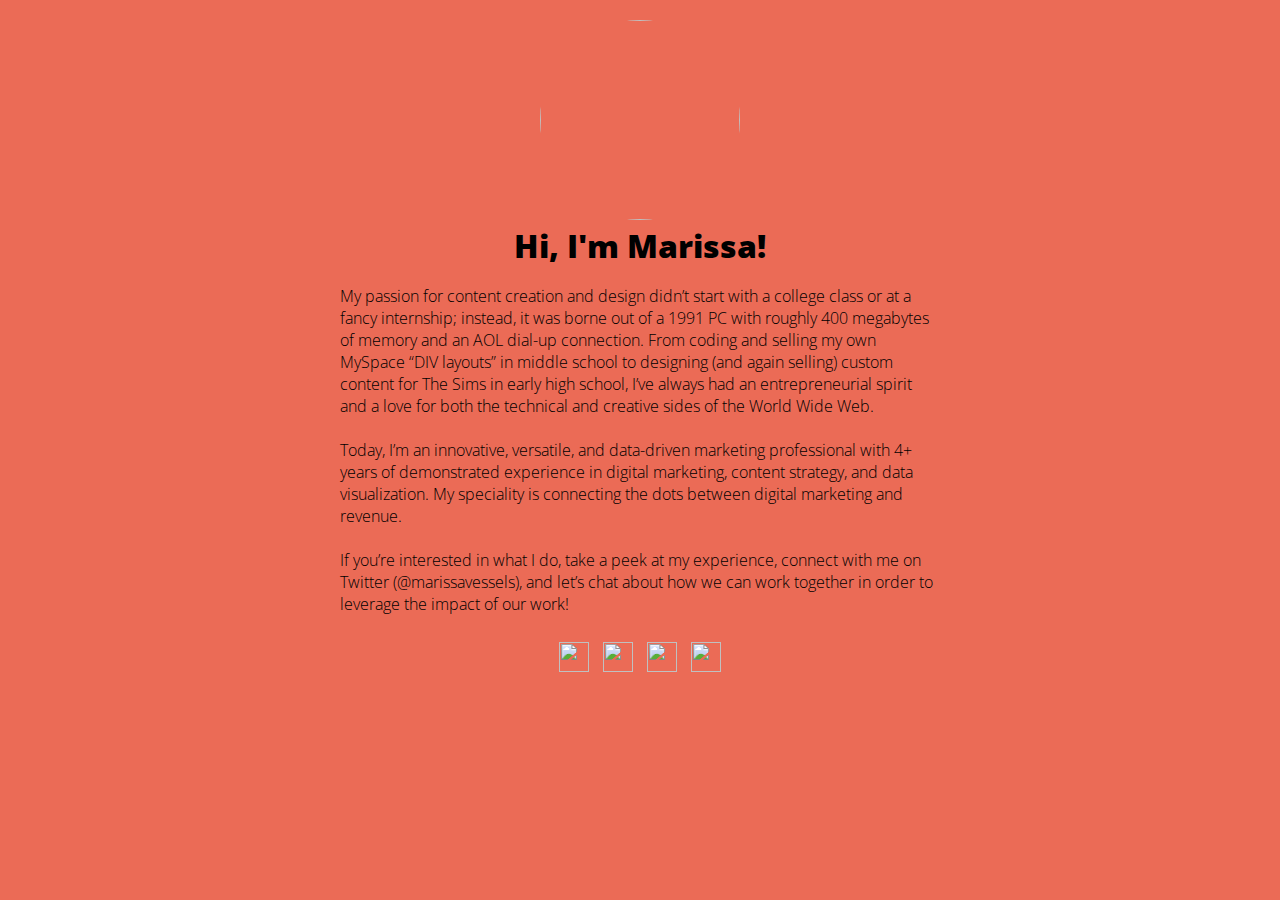
==== index.html @ 3e111632 "removing slider" ====
<!DOCTYPE html>
<html>
   <head>
      <meta http-equiv="Content-Type" content="text/html;charset=utf-8">
      <title>Marissa Vessels</title>
      <link rel="stylesheet" href="/CSS/style.css">
      <link href='https://fonts.googleapis.com/css?family=Open+Sans:400,300,600,700,800' rel='stylesheet' type='text/css'>
   </head>
   
   <body>
        <div class="wrapper">
            <div class="hero">
                 <img src="https://cloud.githubusercontent.com/assets/13441630/14662847/24422bd4-066f-11e6-80b5-4918038fe21a.png">
            </div>
            <div class="about">
                 <h1>Hi, I'm Marissa!</h1><br>
                 
                 <p>My passion for content creation and design didn’t start with a college class or
                 at a fancy internship; instead, it was borne out of a 1991 PC with roughly 400
                 megabytes of memory and an AOL dial-up connection. From coding and selling my
                 own MySpace “DIV layouts” in middle school to designing (and again selling) custom
                 content for The Sims in early high school, I’ve always had an entrepreneurial spirit
                 and a love for both the technical and creative sides of the World Wide Web.<br><br>

                 Today, I’m an innovative, versatile, and data-driven marketing professional with 4+
                 years of demonstrated experience in digital marketing, content strategy, and data
                 visualization. My speciality is connecting the dots between digital marketing and revenue.<br><br>

                 If you’re interested in what I do, take a peek at my experience,
                 connect with me on Twitter (@marissavessels), and let’s chat about
                 how we can work together in order to leverage the impact of our work!<br><br>
       
                </p>
            </div>
            <div class="social-icons">
                <a href="http://www.twitter.com/marissavessels"><img src="https://cloud.githubusercontent.com/assets/13441630/14663407/9d54af6e-0675-11e6-892a-46f7c0c4af00.png"></a>
                <a href="mailto:marissavessels@gmail.com"><img src="https://cloud.githubusercontent.com/assets/13441630/14663408/9d679e76-0675-11e6-9c46-f5da7a64cf60.png"></a>
                <a href="http://www.linkedin.com/in/marissavessels"><img src="https://cloud.githubusercontent.com/assets/13441630/14663410/9dbda492-0675-11e6-8e58-07f2ddc3cfc4.png"></a>
                <a href="http://www.marissavessels.me"><img src="https://cloud.githubusercontent.com/assets/13441630/14663409/9d70cb68-0675-11e6-983f-302d08a5daa8.png"></a>
            </div>
      </div>
   </body>

</html>
---- CSS/style.css ----
body {
    background-color: #EB6B56;
}
      
      
h1 {
    font-size: 2em;
    font-family: 'Open Sans', sans-serif;
    font-weight: 900;
    margin: 0;
}

p {
    font-size:  1em;
    font-family: 'Open Sans', sans-serif;
    font-weight: 300;
    font-color: #FFFFFF;
    margin: 0;
}

.wrapper {
   width:600px;
   margin:20px auto;
   
}

.hero {
   text-align: center;
}

.about {
   text-align: center;
}

.about p {
    text-align: left;
}

.hero img {
    height: 200px;
    width: 200px;
    border-radius: 50%;
}

.social-icons {
    width: 600px;
    margin: 0 auto;
    clear: both;
    text-align: center;

}

.social-icons img {
    display: inline-block;
    height: 30px;
    width: 30px;
    padding: 5px;
}

.social-icons img:hover {
    opacity: 0.5;
}

@keyframes slidy {
    0% { left: 0%; }
    20% { left: 0%; }
    25% { left: -100%; }
    45% { left: -100%; }
    50% { left: -200%; }
    70% { left: -200%; }
    75% { left: -300%; }
    95% { left: -300%; }
    100% { left: -400%; }
}

.body { margin: 0; }

.div#slider { overflow: hidden;
}

.div#slider figure img { width: 20%; float: left;
}

.div#slider figure { 
  position: relative;
  width: 500%;
  margin: 0;
  left: 0;
  text-align: left;
  font-size: 0;
  animation: 30s slidy infinite; 
}
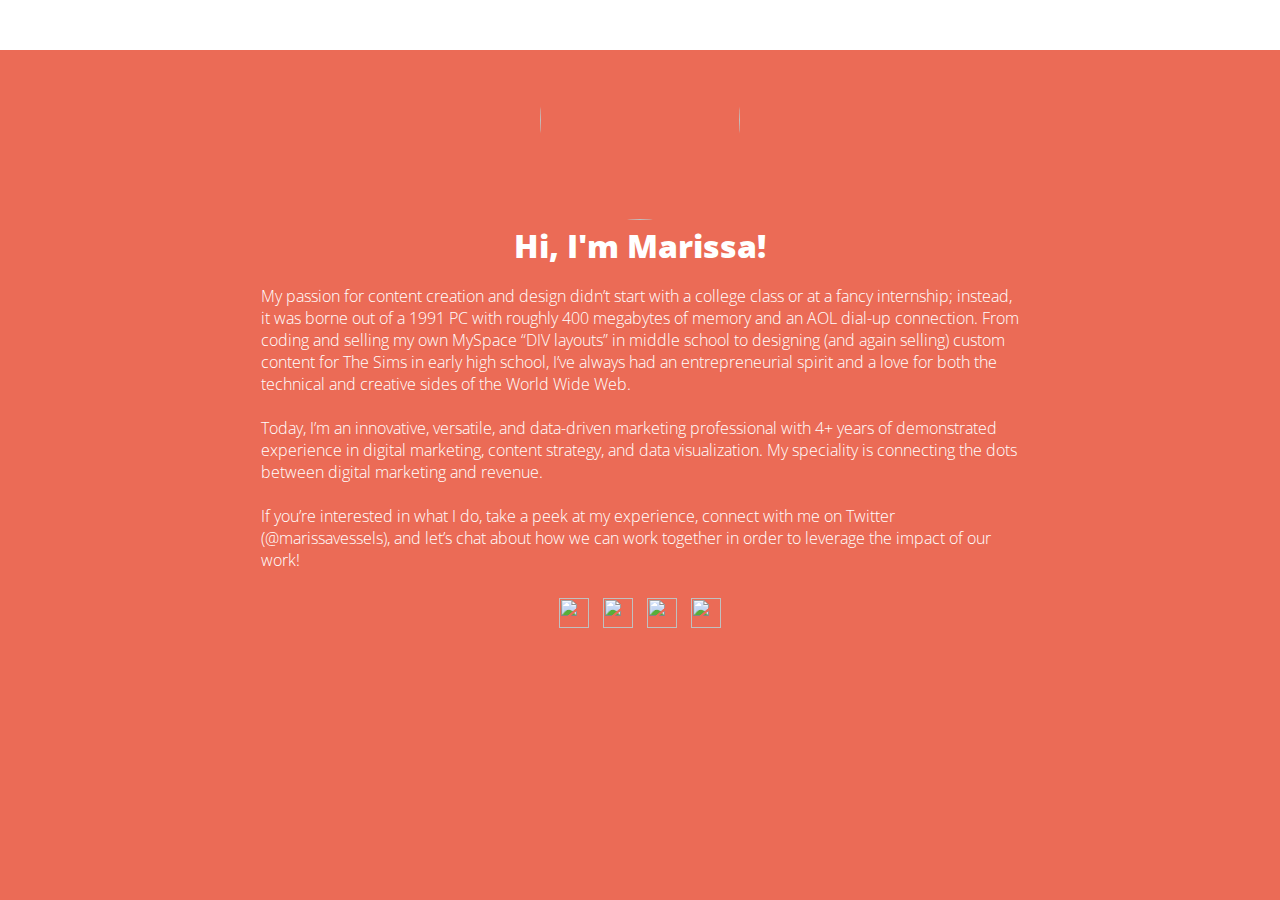
==== commit e99c39a6: "adding fixed nav bar" ====
--- a/index.html
+++ b/index.html
@@ -8,7 +8,10 @@
    </head>
    
    <body>
-        <div class="wrapper">
+      <nav class="fixed-nav-bar">
+            <!-- Fixed navigation bar content -->
+      </nav>
+      <div class="wrapper">
             <div class="hero">
                  <img src="https://cloud.githubusercontent.com/assets/13441630/14662847/24422bd4-066f-11e6-80b5-4918038fe21a.png">
             </div>
--- a/CSS/style.css
+++ b/CSS/style.css
@@ -7,6 +7,7 @@
     font-size: 2em;
     font-family: 'Open Sans', sans-serif;
     font-weight: 900;
+    color: #FFF;
     margin: 0;
 }
 
@@ -14,12 +15,22 @@
     font-size:  1em;
     font-family: 'Open Sans', sans-serif;
     font-weight: 300;
-    font-color: #FFFFFF;
+    color: #FFF;
     margin: 0;
 }
 
+.fixed-nav-bar {
+  position: fixed;
+  top: 0;
+  left: 0;
+  z-index: 9999;
+  width: 100%;
+  height: 50px;
+  background-color: #FFF;
+}
+
 .wrapper {
-   width:600px;
+   width:60%;
    margin:20px auto;
    
 }
@@ -43,7 +54,7 @@
 }
 
 .social-icons {
-    width: 600px;
+    width: 60%;
     margin: 0 auto;
     clear: both;
     text-align: center;
@@ -61,33 +72,5 @@
     opacity: 0.5;
 }
 
-@keyframes slidy {
-    0% { left: 0%; }
-    20% { left: 0%; }
-    25% { left: -100%; }
-    45% { left: -100%; }
-    50% { left: -200%; }
-    70% { left: -200%; }
-    75% { left: -300%; }
-    95% { left: -300%; }
-    100% { left: -400%; }
-}
 
-.body { margin: 0; }
 
-.div#slider { overflow: hidden;
-}
-
-.div#slider figure img { width: 20%; float: left;
-}
-
-.div#slider figure { 
-  position: relative;
-  width: 500%;
-  margin: 0;
-  left: 0;
-  text-align: left;
-  font-size: 0;
-  animation: 30s slidy infinite; 
-}
-
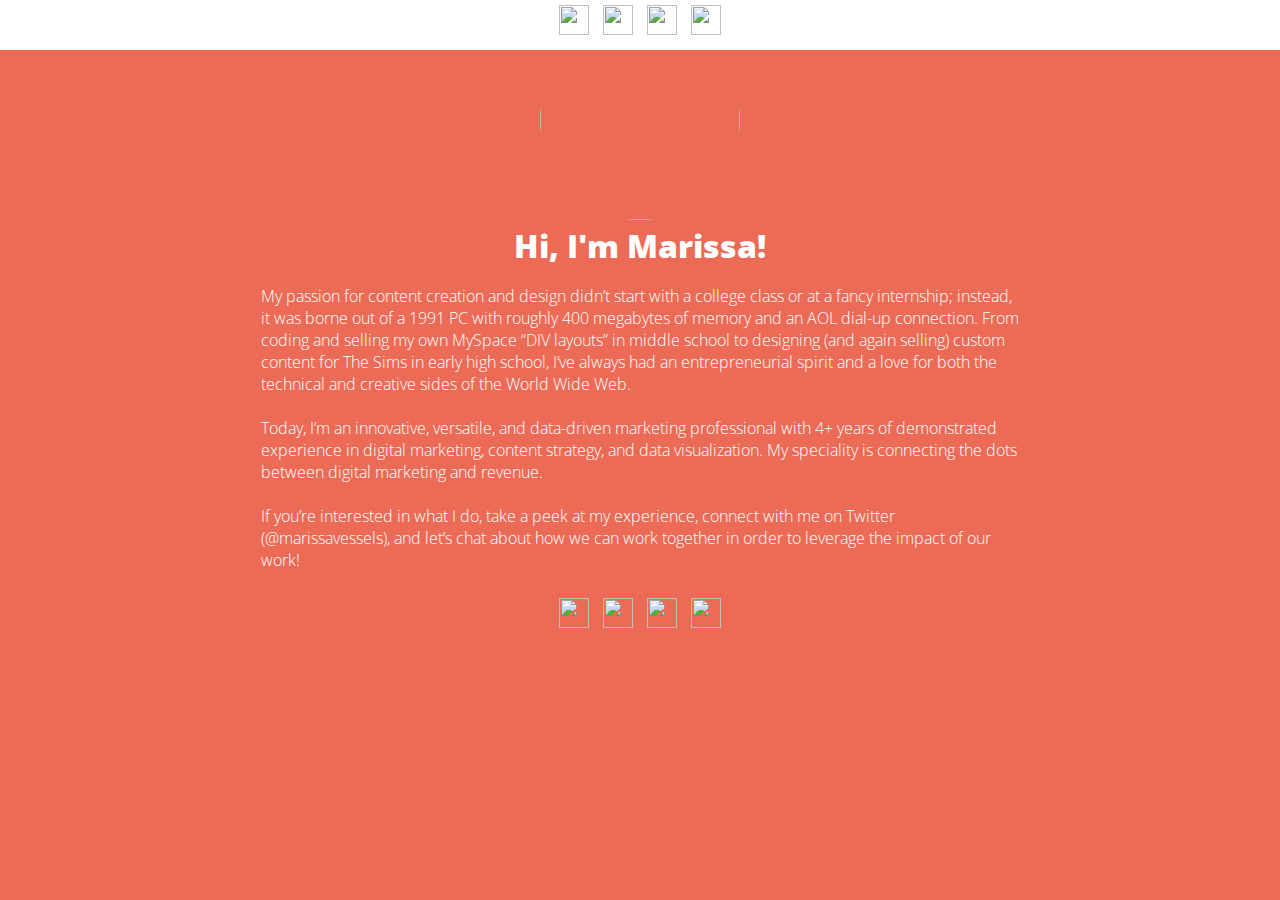
==== commit 5b7b4e36: "fixing nav bar" ====
--- a/index.html
+++ b/index.html
@@ -9,7 +9,12 @@
    
    <body>
       <nav class="fixed-nav-bar">
-            <!-- Fixed navigation bar content -->
+            <div class="social-icons">
+               <a href="http://www.twitter.com/marissavessels"><img src="https://cloud.githubusercontent.com/assets/13441630/14663407/9d54af6e-0675-11e6-892a-46f7c0c4af00.png"></a>
+               <a href="mailto:marissavessels@gmail.com"><img src="https://cloud.githubusercontent.com/assets/13441630/14663408/9d679e76-0675-11e6-9c46-f5da7a64cf60.png"></a>
+               <a href="http://www.linkedin.com/in/marissavessels"><img src="https://cloud.githubusercontent.com/assets/13441630/14663410/9dbda492-0675-11e6-8e58-07f2ddc3cfc4.png"></a>
+               <a href="http://www.marissavessels.me"><img src="https://cloud.githubusercontent.com/assets/13441630/14663409/9d70cb68-0675-11e6-983f-302d08a5daa8.png"></a>
+            </div>
       </nav>
       <div class="wrapper">
             <div class="hero">
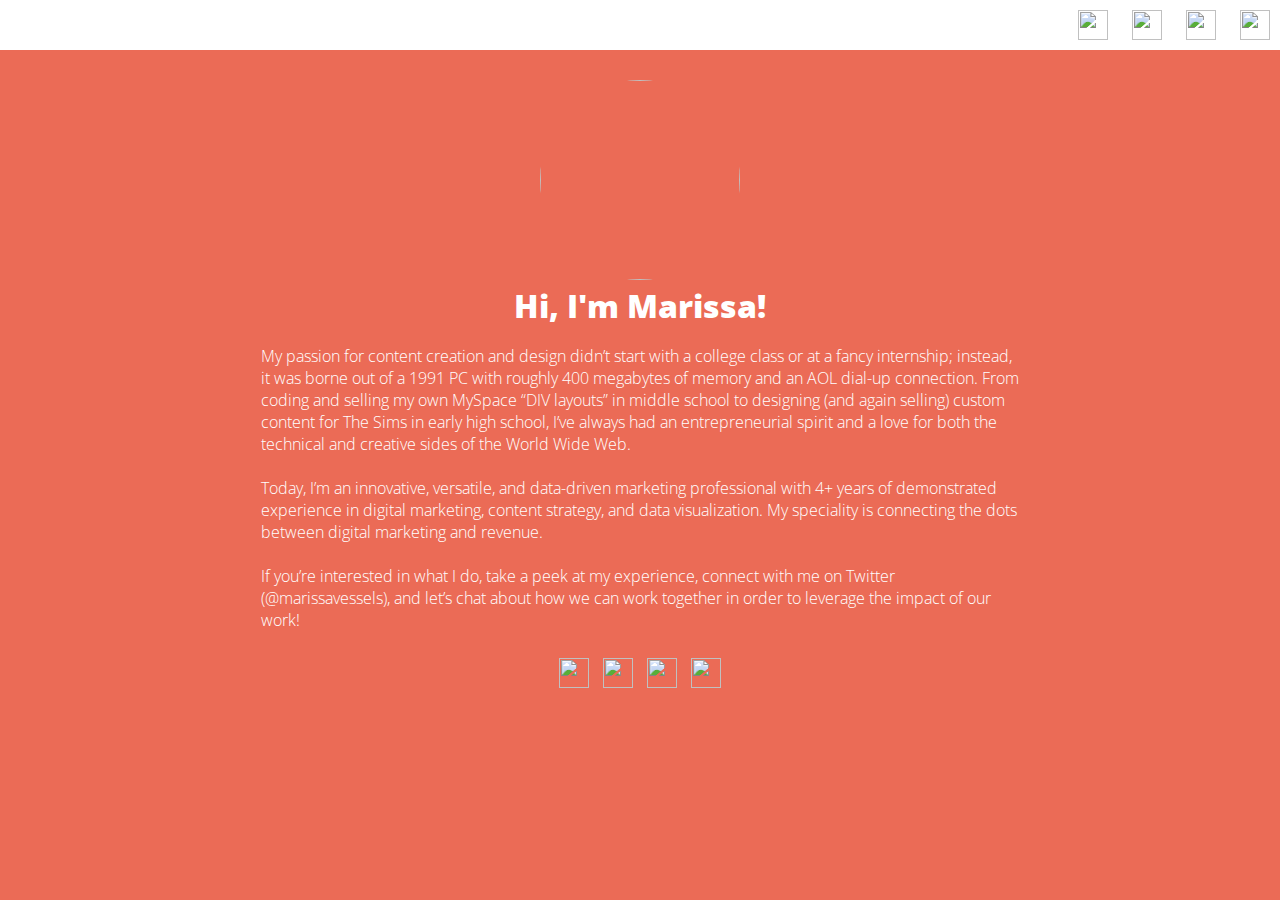
==== commit de45c52e: "nav bar adding icons" ====
--- a/index.html
+++ b/index.html
@@ -9,7 +9,7 @@
    
    <body>
       <nav class="fixed-nav-bar">
-            <div class="social-icons">
+            <div class="nav-social-icons">
                <a href="http://www.twitter.com/marissavessels"><img src="https://cloud.githubusercontent.com/assets/13441630/14663407/9d54af6e-0675-11e6-892a-46f7c0c4af00.png"></a>
                <a href="mailto:marissavessels@gmail.com"><img src="https://cloud.githubusercontent.com/assets/13441630/14663408/9d679e76-0675-11e6-9c46-f5da7a64cf60.png"></a>
                <a href="http://www.linkedin.com/in/marissavessels"><img src="https://cloud.githubusercontent.com/assets/13441630/14663410/9dbda492-0675-11e6-8e58-07f2ddc3cfc4.png"></a>
--- a/CSS/style.css
+++ b/CSS/style.css
@@ -31,7 +31,7 @@
 
 .wrapper {
    width:60%;
-   margin:20px auto;
+   margin:80px auto;
    
 }
 
@@ -72,5 +72,24 @@
     opacity: 0.5;
 }
 
+.nav-social-icons {
+    margin: 0 auto;
+    clear: both;
+    text-align: right;
+
+}
+
+.nav-social-icons img {
+    display: inline-block;
+    height: 30px;
+    width: 30px;
+    padding: 5px;
+    margin: 5px;
+}
+
+.nav-social-icons img:hover {
+    opacity: 0.5;
+}
 
 
+
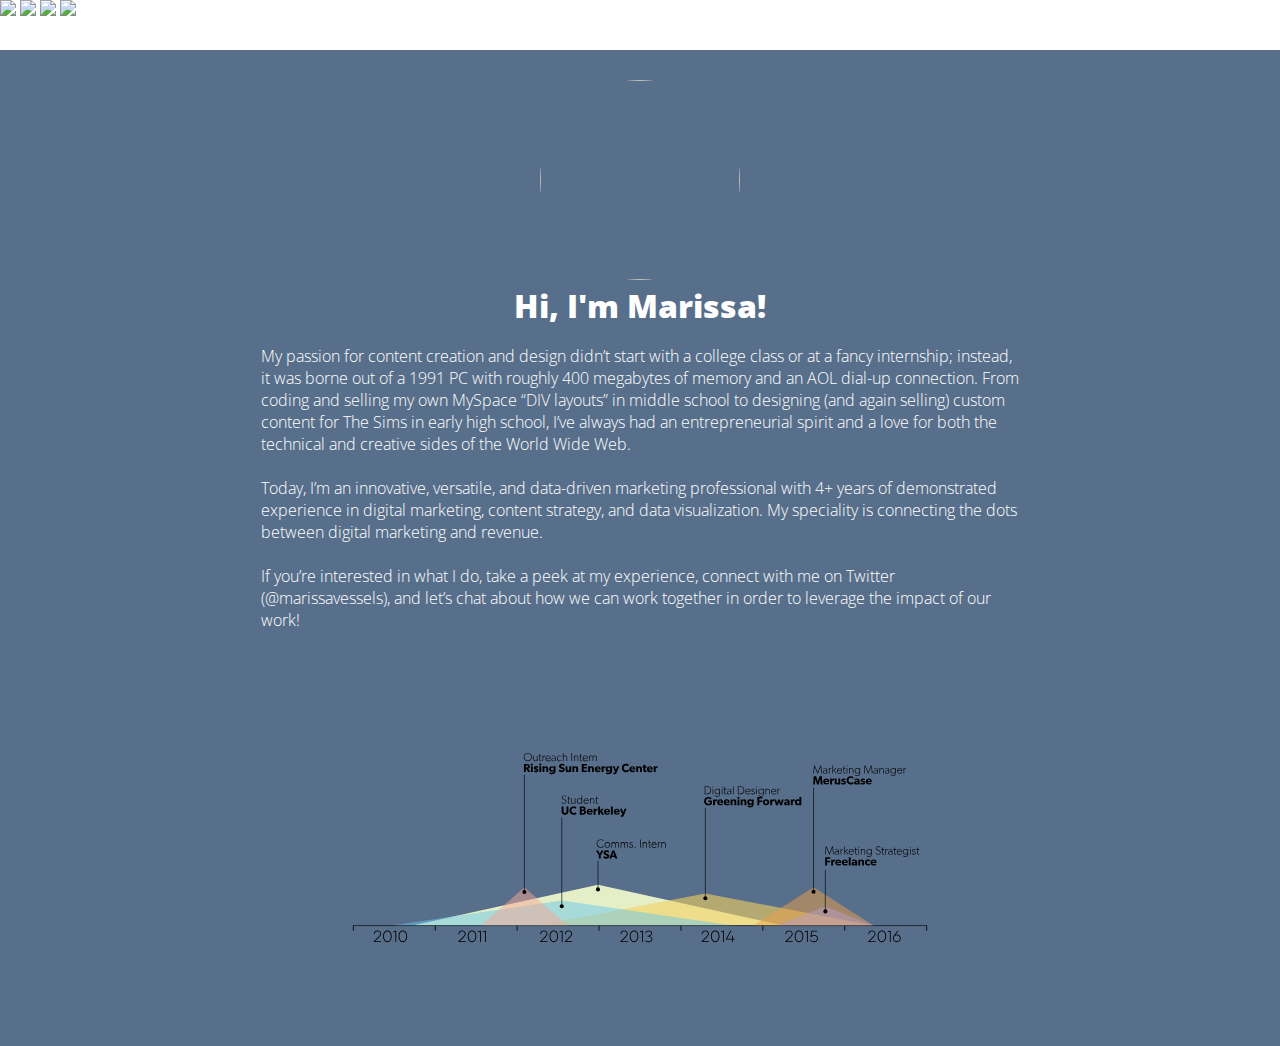
==== commit 77520f4a: "moving experience to home page" ====
--- a/index.html
+++ b/index.html
@@ -40,13 +40,829 @@
        
                 </p>
             </div>
+            <!-- Not sure I want the icons here.
             <div class="social-icons">
                 <a href="http://www.twitter.com/marissavessels"><img src="https://cloud.githubusercontent.com/assets/13441630/14663407/9d54af6e-0675-11e6-892a-46f7c0c4af00.png"></a>
                 <a href="mailto:marissavessels@gmail.com"><img src="https://cloud.githubusercontent.com/assets/13441630/14663408/9d679e76-0675-11e6-9c46-f5da7a64cf60.png"></a>
                 <a href="http://www.linkedin.com/in/marissavessels"><img src="https://cloud.githubusercontent.com/assets/13441630/14663410/9dbda492-0675-11e6-8e58-07f2ddc3cfc4.png"></a>
                 <a href="http://www.marissavessels.me"><img src="https://cloud.githubusercontent.com/assets/13441630/14663409/9d70cb68-0675-11e6-983f-302d08a5daa8.png"></a>
             </div>
+            -->
       </div>
+      <div class="experience-wrapper">
+            <div class="experience">
+                <?xml version="1.0" encoding="utf-8"?>
+               <!-- Generator: Adobe Illustrator 16.0.0, SVG Export Plug-In . SVG Version: 6.00 Build 0)  -->
+               <!DOCTYPE svg PUBLIC "-//W3C//DTD SVG 1.1//EN" "http://www.w3.org/Graphics/SVG/1.1/DTD/svg11.dtd">
+               <svg version="1.1" id="Layer_1" xmlns="http://www.w3.org/2000/svg" xmlns:xlink="http://www.w3.org/1999/xlink" x="0px" y="0px"
+                    width="600px" height="229.103px" viewBox="0 0 600 229.103" enable-background="new 0 0 600 229.103" xml:space="preserve">
+               <g>
+                   <polygon fill="#E5EFC7" points="-3902.403,-15.456 -3025.022,-207.99 -2147.633,-15.456 	"/>
+                   <polygon opacity="0.6" fill="#F4D162" points="-3304.986,-15.456 -2513.696,-165.986 -1722.402,-15.456 	"/>
+                   
+                       <line fill="none" stroke="#000000" stroke-width="3" stroke-linecap="round" stroke-miterlimit="10" x1="-4190.072" y1="-13.456" x2="-1459.783" y2="-13.456"/>
+                   
+                       <line fill="none" stroke="#000000" stroke-width="4" stroke-miterlimit="10" x1="-4190.072" y1="-14.524" x2="-4190.072" y2="10.747"/>
+                   
+                       <line fill="none" stroke="#000000" stroke-width="4" stroke-miterlimit="10" x1="-3800.031" y1="-14.524" x2="-3800.031" y2="10.747"/>
+                   
+                       <line fill="none" stroke="#000000" stroke-width="4" stroke-miterlimit="10" x1="-3409.989" y1="-14.524" x2="-3409.989" y2="10.747"/>
+                   
+                       <line fill="none" stroke="#000000" stroke-width="4" stroke-miterlimit="10" x1="-3019.948" y1="-14.524" x2="-3019.948" y2="10.747"/>
+                   
+                       <line fill="none" stroke="#000000" stroke-width="4" stroke-miterlimit="10" x1="-2629.907" y1="-14.524" x2="-2629.907" y2="10.747"/>
+                   
+                       <line fill="none" stroke="#000000" stroke-width="4" stroke-miterlimit="10" x1="-2239.864" y1="-14.524" x2="-2239.864" y2="10.747"/>
+                   
+                       <line fill="none" stroke="#000000" stroke-width="4" stroke-miterlimit="10" x1="-1849.825" y1="-14.524" x2="-1849.825" y2="10.747"/>
+                   
+                       <line fill="none" stroke="#000000" stroke-width="4" stroke-miterlimit="10" x1="-1459.783" y1="-14.524" x2="-1459.783" y2="10.747"/>
+                   <g>
+                       <g>
+                           <rect x="-4097.394" y="10.747" fill="none" width="194.99" height="82.975"/>
+                           <text transform="matrix(1 0 0 1 -4097.3926 64.5679)" font-family="'EvelethCleanThin'" font-size="69">2010</text>
+                           <rect x="-3694.276" y="10.747" fill="none" width="194.99" height="82.975"/>
+                           <text transform="matrix(1 0 0 1 -3694.2754 64.5679)" font-family="'EvelethCleanThin'" font-size="69">2011</text>
+                           <rect x="-3304.986" y="10.747" fill="none" width="194.99" height="82.975"/>
+                           <text transform="matrix(1 0 0 1 -3304.9854 64.5679)" font-family="'EvelethCleanThin'" font-size="69">2012</text>
+                           <rect x="-2922.61" y="10.747" fill="none" width="194.989" height="82.975"/>
+                           <text transform="matrix(1 0 0 1 -2922.6094 64.5679)" font-family="'EvelethCleanThin'" font-size="69">2013</text>
+                           <rect x="-2536.086" y="10.747" fill="none" width="194.99" height="82.975"/>
+                           <text transform="matrix(1 0 0 1 -2536.085 64.5679)" font-family="'EvelethCleanThin'" font-size="69">2014</text>
+                           <rect x="-2137.118" y="10.747" fill="none" width="194.991" height="82.975"/>
+                           <text transform="matrix(1 0 0 1 -2137.1172 64.5679)" font-family="'EvelethCleanThin'" font-size="69">2015</text>
+                           <rect x="-1742.297" y="10.747" fill="none" width="194.991" height="82.975"/>
+                           <text transform="matrix(1 0 0 1 -1742.2959 64.5679)" font-family="'EvelethCleanThin'" font-size="69">2016</text>
+                       </g>
+                   </g>
+                   <polygon opacity="0.5" fill="#69C7EB" points="-3999.898,-15.456 -3197.521,-132.983 -2395.144,-15.456 	"/>
+                   <polygon opacity="0.5" fill="#EC9F48" points="-2281.789,-15.456 -1998.465,-195.988 -1715.139,-15.456 	"/>
+                   <polygon opacity="0.5" fill="#F7A897" points="-3580.919,-15.456 -3375.547,-195.988 -3170.174,-15.456 	"/>
+                   <polygon opacity="0.5" fill="#B79EC6" points="-2169.798,-15.456 -1942.127,-105.722 -1714.455,-15.456 	"/>
+                   <g>
+                       <ellipse cx="-3197.521" cy="-107.264" rx="9.751" ry="8.043"/>
+                       
+                           <line fill="none" stroke="#000000" stroke-width="3" stroke-miterlimit="10" x1="-3197.521" y1="-102.934" x2="-3197.521" y2="-528.788"/>
+                   </g>
+                   <circle cx="-3375.546" cy="-173.737" r="9.751"/>
+                   
+                       <line fill="none" stroke="#000000" stroke-width="3" stroke-miterlimit="10" x1="-3375.546" y1="-168.487" x2="-3375.546" y2="-731.779"/>
+                   <circle cx="-2513.694" cy="-143.734" r="9.751"/>
+                   
+                       <line fill="none" stroke="#000000" stroke-width="3" stroke-miterlimit="10" x1="-2513.694" y1="-138.484" x2="-2513.694" y2="-574.788"/>
+                   <circle cx="-3025.019" cy="-185.967" r="9.751"/>
+                   
+                       <line fill="none" stroke="#000000" stroke-width="3" stroke-miterlimit="10" x1="-3025.018" y1="-180.717" x2="-3025.018" y2="-321.02"/>
+                   <circle cx="-1998.464" cy="-174.93" r="9.751"/>
+                   
+                       <line fill="none" stroke="#000000" stroke-width="3" stroke-miterlimit="10" x1="-1998.464" y1="-169.68" x2="-1998.464" y2="-671.023"/>
+                   <circle cx="-1942.127" cy="-81.083" r="9.751"/>
+                   
+                       <line fill="none" stroke="#000000" stroke-width="3" stroke-miterlimit="10" x1="-1942.127" y1="-75.833" x2="-1942.127" y2="-278.788"/>
+                   <rect x="-2002.464" y="-776.532" fill="none" width="448.063" height="99.738"/>
+                   <text transform="matrix(1 0 0 1 -2002.4639 -737.8931)"><tspan x="0" y="0" font-family="'Gibson-Light'" font-size="56">Marketing Manager</tspan><tspan x="0" y="52" font-family="'Gibson-SemiBold'" font-size="56">MerusCase</tspan></text>
+                   <rect x="-1946.435" y="-390.532" fill="none" width="504.507" height="99.738"/>
+                   <text transform="matrix(1 0 0 1 -1946.4346 -351.8931)"><tspan x="0" y="0" font-family="'Gibson-Light'" font-size="56">Marketing Strategist</tspan><tspan x="0" y="52" font-family="'Gibson-SemiBold'" font-size="56">Freelance</tspan></text>
+                   <rect x="-2521.446" y="-677.532" fill="none" width="479.823" height="99.738"/>
+                   <text transform="matrix(1 0 0 1 -2521.4463 -638.8931)"><tspan x="0" y="0" font-family="'Gibson-Light'" font-size="56">Digital Designer</tspan><tspan x="0" y="52" font-family="'Gibson-SemiBold'" font-size="56">Greening Forward</tspan></text>
+                   <rect x="-3033.77" y="-423.401" fill="none" width="448.063" height="99.738"/>
+                   <text transform="matrix(1 0 0 1 -3033.7695 -384.7622)"><tspan x="0" y="0" font-family="'Gibson-Light'" font-size="56">Comms. Intern</tspan><tspan x="0" y="52" font-family="'Gibson-SemiBold'" font-size="56">YSA</tspan></text>
+                   <rect x="-3201.521" y="-632.663" fill="none" width="448.064" height="99.738"/>
+                   <text transform="matrix(1 0 0 1 -3201.521 -594.0239)"><tspan x="0" y="0" font-family="'Gibson-Light'" font-size="56">Student</tspan><tspan x="0" y="52" font-family="'Gibson-SemiBold'" font-size="56">UC Berkeley</tspan></text>
+                   <rect x="-3381.297" y="-835.517" fill="none" width="653.676" height="99.738"/>
+                   <text transform="matrix(1 0 0 1 -3381.2974 -796.8779)"><tspan x="0" y="0" font-family="'Gibson-Light'" font-size="56">Outreach Intern</tspan><tspan x="0" y="52" font-family="'Gibson-SemiBold'" font-size="56">Rising Sun Energy Center</tspan></text>
+               </g>
+               <rect x="-3156.385" y="343.204" fill="none" width="786.77" height="99.738"/>
+               <text transform="matrix(1 0 0 1 -3080.3955 394.9521)" font-family="'Gibson-SemiBold'" font-size="75">TECHNICAL SKILLS</text>
+               <path fill="none" stroke="#E6E7E8" stroke-width="40" stroke-linecap="round" stroke-miterlimit="10" d="M-3176.556,1261.181
+                   c-60.2,60.199-157.805,60.199-218.003,0c-60.201-60.201-60.2-157.803,0-218.004c34.667-34.666,81.737-49.371,126.927-44.109"/>
+               <path fill="none" stroke="#8E3D54" stroke-width="28" stroke-linecap="round" stroke-miterlimit="10" d="M-3430.939,1103.724"/>
+               <path fill="none" stroke="#69C6EB" stroke-width="40" stroke-linecap="round" stroke-miterlimit="10" d="M-3284.641,998.278
+                   c85.136,0,154.152,69.018,154.152,154.15c0,85.139-69.016,154.152-154.152,154.152c-85.135,0-154.151-69.014-154.151-154.152"/>
+               <rect x="-3375.795" y="1123.712" fill="none" width="194.143" height="73.438"/>
+               <text transform="matrix(1 0 0 1 -3347.7979 1175.46)" font-family="'Gibson-Light'" font-size="75">75%</text>
+               <rect x="-3512.872" y="1363.731" fill="none" width="456.463" height="73.438"/>
+               <text transform="matrix(1 0 0 1 -3375.5396 1415.4795)" font-family="'Gibson-Light'" font-size="75">HTML</text>
+               <path fill="none" stroke="#E6E7E8" stroke-width="40" stroke-linecap="round" stroke-miterlimit="10" d="M-2654.787,1261.306
+                   c-60.201,60.199-157.806,60.199-218.004,0c-60.201-60.201-60.2-157.803,0-218.004c34.667-34.666,81.737-49.371,126.928-44.109"/>
+               <path fill="none" stroke="#B69DC5" stroke-width="40" stroke-linecap="round" stroke-miterlimit="10" d="M-2764.172,998.153
+                   c85.135,0,154.152,69.018,154.152,154.15c0,85.137-69.018,154.152-154.152,154.152c-14.15,0-27.854-1.906-40.87-5.477"/>
+               <rect x="-2855.327" y="1123.585" fill="none" width="194.143" height="73.439"/>
+               <text transform="matrix(1 0 0 1 -2827.3296 1175.335)" font-family="'Gibson-Light'" font-size="75">55%</text>
+               <rect x="-2992.404" y="1363.604" fill="none" width="456.462" height="73.439"/>
+               <text transform="matrix(1 0 0 1 -2828.6333 1415.3545)" font-family="'Gibson-Light'" font-size="75">CSS</text>
+               <path fill="none" stroke="#E6E7E8" stroke-width="40" stroke-linecap="round" stroke-miterlimit="10" d="M-3428.332,595.388
+                   c20.387-61.268,78.184-105.445,146.298-105.445"/>
+               <path fill="none" stroke="#F4D062" stroke-width="40" stroke-linecap="round" stroke-miterlimit="10" d="M-3282.034,489.942
+                   c85.136,0,154.152,69.018,154.152,154.15c0,85.137-69.017,154.152-154.152,154.152c-85.135,0-154.151-69.016-154.151-154.152
+                   c0-17.021,2.759-33.396,7.854-48.705"/>
+               <rect x="-3373.188" y="615.374" fill="none" width="194.143" height="73.439"/>
+               <text transform="matrix(1 0 0 1 -3345.1909 667.124)" font-family="'Gibson-Light'" font-size="75">80%</text>
+               <rect x="-3510.265" y="855.394" fill="none" width="456.463" height="73.439"/>
+               <text transform="matrix(1 0 0 1 -3490.8682 907.1436)" font-family="'Gibson-Light'" font-size="75">ILLUSTRATOR</text>
+               <path fill="none" stroke="#E6E7E8" stroke-width="40" stroke-linecap="round" stroke-miterlimit="10" d="M-2660.658,753.175
+                   c-60.201,60.201-157.805,60.199-218.004,0.002c-60.201-60.201-60.2-157.805,0-218.004c34.667-34.668,81.738-49.371,126.928-44.111"
+                   />
+               <path fill="none" stroke="#F7A897" stroke-width="40" stroke-linecap="round" stroke-miterlimit="10" d="M-2769.648,489.942
+                   c85.137,0,154.152,69.018,154.152,154.15c0,85.137-69.016,154.152-154.152,154.152c-49.026,0-92.707-22.887-120.941-58.561"/>
+               <rect x="-2861.802" y="613.374" fill="none" width="194.142" height="73.439"/>
+               <text transform="matrix(1 0 0 1 -2833.8052 665.124)" font-family="'Gibson-Light'" font-size="75">70%</text>
+               <rect x="-2997.879" y="855.394" fill="none" width="456.463" height="73.439"/>
+               <text transform="matrix(1 0 0 1 -2933.7461 907.1436)" font-family="'Gibson-Light'" font-size="75">INDESIGN</text>
+               <path fill="none" stroke="#E6E7E8" stroke-width="40" stroke-linecap="round" stroke-miterlimit="10" d="M-2135.07,753.095
+                   c-60.201,60.201-157.805,60.199-218.004,0.002c-60.201-60.201-60.199-157.805,0-218.004c34.668-34.668,81.738-49.371,126.928-44.111
+                   "/>
+               <path fill="none" stroke="#E4EEC7" stroke-width="40" stroke-linecap="round" stroke-miterlimit="10" d="M-2243.967,489.942
+                   c85.137,0,154.152,69.018,154.152,154.15c0,85.137-69.016,154.152-154.152,154.152"/>
+               <rect x="-2335.121" y="615.374" fill="none" width="194.143" height="73.439"/>
+               <text transform="matrix(1 0 0 1 -2307.123 667.124)" font-family="'Gibson-Light'" font-size="75">50%</text>
+               <rect x="-2472.197" y="855.394" fill="none" width="456.463" height="73.439"/>
+               <text transform="matrix(1 0 0 1 -2460.376 907.1436)" font-family="'Gibson-Light'" font-size="75">PHOTOSHOP</text>
+               <path fill="none" stroke="#E6E7E8" stroke-width="40" stroke-linecap="round" stroke-miterlimit="10" d="M-2391.128,1103.724
+                   c20.387-61.266,78.184-105.445,146.298-105.445"/>
+               <path fill="none" stroke="#EB9F48" stroke-width="40" stroke-linecap="round" stroke-miterlimit="10" d="M-2244.83,998.278
+                   c85.136,0,154.151,69.018,154.151,154.15c0,85.139-69.016,154.152-154.151,154.152s-154.151-69.014-154.151-154.152
+                   c0-17.02,2.758-33.396,7.854-48.705"/>
+               <rect x="-2335.984" y="1123.712" fill="none" width="194.143" height="73.438"/>
+               <text transform="matrix(1 0 0 1 -2307.9873 1175.46)" font-family="'Gibson-Light'" font-size="75">95%</text>
+               <rect x="-2601.832" y="1363.731" fill="none" width="714.005" height="73.438"/>
+               <text transform="matrix(1 0 0 1 -2551.4375 1410.6494)" font-family="'Gibson-Light'" font-size="68">GOOGLE ANALYTICS</text>
+               <path fill="none" stroke="#EB9F48" stroke-width="40" stroke-linecap="round" stroke-miterlimit="10" d="M-2136.818,1042.448
+                   c60.742,59.654,61.622,157.254,1.971,217.994c-59.655,60.742-157.253,61.623-217.994,1.969
+                   c-60.742-59.652-61.624-157.25-1.97-217.994c11.926-12.143,25.368-21.895,39.73-29.246"/>
+               <g>
+                   
+                       <line fill="none" stroke="#000000" stroke-width="0.8399" stroke-miterlimit="10" x1="13.354" y1="192.392" x2="13.354" y2="197.698"/>
+                   
+                       <line fill="none" stroke="#000000" stroke-width="0.8399" stroke-miterlimit="10" x1="586.646" y1="192.392" x2="586.646" y2="197.698"/>
+                   <g>
+                       <polygon fill="#E5EFC7" points="73.757,192.195 257.984,151.77 442.215,192.195 		"/>
+                       <polygon opacity="0.6" fill="#F4D162" points="199.199,192.195 365.35,160.589 531.503,192.195 		"/>
+                       
+                           <line fill="none" stroke="#000000" stroke-width="0.6299" stroke-linecap="round" stroke-miterlimit="10" x1="13.354" y1="192.616" x2="586.646" y2="192.616"/>
+                       
+                           <line fill="none" stroke="#000000" stroke-width="0.8399" stroke-miterlimit="10" x1="95.252" y1="192.392" x2="95.252" y2="197.698"/>
+                       
+                           <line fill="none" stroke="#000000" stroke-width="0.8399" stroke-miterlimit="10" x1="177.151" y1="192.392" x2="177.151" y2="197.698"/>
+                       
+                           <line fill="none" stroke="#000000" stroke-width="0.8399" stroke-miterlimit="10" x1="259.051" y1="192.392" x2="259.051" y2="197.698"/>
+                       
+                           <line fill="none" stroke="#000000" stroke-width="0.8399" stroke-miterlimit="10" x1="340.949" y1="192.392" x2="340.949" y2="197.698"/>
+                       
+                           <line fill="none" stroke="#000000" stroke-width="0.8399" stroke-miterlimit="10" x1="422.849" y1="192.392" x2="422.849" y2="197.698"/>
+                       
+                           <line fill="none" stroke="#000000" stroke-width="0.8399" stroke-miterlimit="10" x1="504.748" y1="192.392" x2="504.748" y2="197.698"/>
+                       <g>
+                           <g>
+                               <path d="M40.898,208.145c0.145,0,0.261,0.115,0.261,0.262v0.333c0,0.145-0.116,0.26-0.261,0.26h-6.954
+                                   c-0.146,0-0.261-0.115-0.261-0.26v-0.131c0-0.159,0.072-0.333,0.188-0.449L38.16,204c1.115-1.086,2.043-1.94,2.043-3.187
+                                   c0-1.55-1.188-2.492-2.651-2.492c-1.479,0-2.883,0.826-2.883,2.768c0,0.145-0.073,0.188-0.146,0.188h-0.536
+                                   c-0.086,0-0.159-0.044-0.159-0.188c0-2.521,1.927-3.607,3.724-3.607c1.868,0,3.506,1.261,3.506,3.332
+                                   c0,1.623-1.217,2.738-2.332,3.824L35.248,208c-0.059,0.058-0.014,0.145,0.058,0.145H40.898z"/>
+                               <path d="M43.086,203.349c0-3.172,1.507-5.867,4.289-5.867c2.796,0,4.317,2.695,4.317,5.867c0,3.174-1.521,5.868-4.317,5.868
+                                   C44.593,209.217,43.086,206.522,43.086,203.349z M43.941,203.349c0,2.812,1.289,5.027,3.434,5.027
+                                   c2.158,0,3.463-2.216,3.463-5.027c0-2.811-1.305-5.027-3.463-5.027C45.23,198.321,43.941,200.538,43.941,203.349z"/>
+                               <path d="M53.387,199.364c-0.115,0.044-0.245-0.043-0.245-0.174v-0.376c0-0.16,0.101-0.29,0.245-0.349l1.986-0.681
+                                   c0.145-0.058,0.361-0.087,0.506-0.087h0.072c0.145,0,0.262,0.116,0.262,0.262v10.779c0,0.145-0.117,0.26-0.262,0.26h-0.332
+                                   c-0.145,0-0.262-0.115-0.262-0.26V198.9c0-0.102-0.101-0.173-0.188-0.131L53.387,199.364z"/>
+                               <path d="M58.502,203.349c0-3.172,1.506-5.867,4.288-5.867c2.796,0,4.317,2.695,4.317,5.867c0,3.174-1.521,5.868-4.317,5.868
+                                   C60.008,209.217,58.502,206.522,58.502,203.349z M59.356,203.349c0,2.812,1.289,5.027,3.434,5.027
+                                   c2.159,0,3.463-2.216,3.463-5.027c0-2.811-1.304-5.027-3.463-5.027C60.646,198.321,59.356,200.538,59.356,203.349z"/>
+                           </g>
+                           <g>
+                               <path d="M125.543,208.145c0.145,0,0.262,0.115,0.262,0.262v0.333c0,0.145-0.117,0.26-0.262,0.26h-6.953
+                                   c-0.146,0-0.262-0.115-0.262-0.26v-0.131c0-0.159,0.071-0.333,0.188-0.449l4.288-4.159c1.116-1.086,2.043-1.94,2.043-3.187
+                                   c0-1.55-1.188-2.492-2.652-2.492c-1.477,0-2.883,0.826-2.883,2.768c0,0.145-0.072,0.188-0.145,0.188h-0.537
+                                   c-0.086,0-0.158-0.044-0.158-0.188c0-2.521,1.928-3.607,3.723-3.607c1.87,0,3.508,1.261,3.508,3.332
+                                   c0,1.623-1.217,2.738-2.333,3.824L119.893,208c-0.059,0.058-0.015,0.145,0.059,0.145H125.543z"/>
+                               <path d="M127.73,203.349c0-3.172,1.507-5.867,4.289-5.867c2.797,0,4.316,2.695,4.316,5.867c0,3.174-1.52,5.868-4.316,5.868
+                                   C129.237,209.217,127.73,206.522,127.73,203.349z M128.586,203.349c0,2.812,1.289,5.027,3.434,5.027
+                                   c2.158,0,3.463-2.216,3.463-5.027c0-2.811-1.305-5.027-3.463-5.027C129.875,198.321,128.586,200.538,128.586,203.349z"/>
+                               <path d="M138.032,199.364c-0.116,0.044-0.247-0.043-0.247-0.174v-0.376c0-0.16,0.102-0.29,0.247-0.349l1.984-0.681
+                                   c0.146-0.058,0.362-0.087,0.507-0.087h0.073c0.145,0,0.261,0.116,0.261,0.262v10.779c0,0.145-0.116,0.26-0.261,0.26h-0.333
+                                   c-0.146,0-0.262-0.115-0.262-0.26V198.9c0-0.102-0.102-0.173-0.188-0.131L138.032,199.364z"/>
+                               <path d="M143.016,199.364c-0.116,0.044-0.246-0.043-0.246-0.174v-0.376c0-0.16,0.102-0.29,0.246-0.349l1.984-0.681
+                                   c0.146-0.058,0.363-0.087,0.508-0.087h0.072c0.146,0,0.262,0.116,0.262,0.262v10.779c0,0.145-0.116,0.26-0.262,0.26h-0.333
+                                   c-0.145,0-0.261-0.115-0.261-0.26V198.9c0-0.102-0.102-0.173-0.188-0.131L143.016,199.364z"/>
+                           </g>
+                           <g>
+                               <path d="M207.284,208.145c0.145,0,0.261,0.115,0.261,0.262v0.333c0,0.145-0.116,0.26-0.261,0.26h-6.954
+                                   c-0.145,0-0.262-0.115-0.262-0.26v-0.131c0-0.159,0.074-0.333,0.189-0.449l4.288-4.159c1.115-1.086,2.044-1.94,2.044-3.187
+                                   c0-1.55-1.189-2.492-2.652-2.492c-1.478,0-2.883,0.826-2.883,2.768c0,0.145-0.073,0.188-0.145,0.188h-0.537
+                                   c-0.086,0-0.159-0.044-0.159-0.188c0-2.521,1.928-3.607,3.724-3.607c1.869,0,3.506,1.261,3.506,3.332
+                                   c0,1.623-1.217,2.738-2.332,3.824L201.633,208c-0.057,0.058-0.014,0.145,0.06,0.145H207.284z"/>
+                               <path d="M209.473,203.349c0-3.172,1.506-5.867,4.287-5.867c2.797,0,4.318,2.695,4.318,5.867c0,3.174-1.521,5.868-4.318,5.868
+                                   C210.979,209.217,209.473,206.522,209.473,203.349z M210.326,203.349c0,2.812,1.29,5.027,3.434,5.027
+                                   c2.16,0,3.463-2.216,3.463-5.027c0-2.811-1.303-5.027-3.463-5.027C211.616,198.321,210.326,200.538,210.326,203.349z"/>
+                               <path d="M219.772,199.364c-0.116,0.044-0.245-0.043-0.245-0.174v-0.376c0-0.16,0.101-0.29,0.245-0.349l1.985-0.681
+                                   c0.145-0.058,0.362-0.087,0.508-0.087h0.072c0.145,0,0.261,0.116,0.261,0.262v10.779c0,0.145-0.116,0.26-0.261,0.26h-0.334
+                                   c-0.145,0-0.26-0.115-0.26-0.26V198.9c0-0.102-0.102-0.173-0.189-0.131L219.772,199.364z"/>
+                               <path d="M232,208.145c0.146,0,0.262,0.115,0.262,0.262v0.333c0,0.145-0.115,0.26-0.262,0.26h-6.953
+                                   c-0.145,0-0.262-0.115-0.262-0.26v-0.131c0-0.159,0.073-0.333,0.189-0.449l4.289-4.159c1.115-1.086,2.042-1.94,2.042-3.187
+                                   c0-1.55-1.188-2.492-2.651-2.492c-1.477,0-2.884,0.826-2.884,2.768c0,0.145-0.071,0.188-0.145,0.188h-0.536
+                                   c-0.087,0-0.158-0.044-0.158-0.188c0-2.521,1.926-3.607,3.723-3.607c1.869,0,3.506,1.261,3.506,3.332
+                                   c0,1.623-1.217,2.738-2.332,3.824L226.351,208c-0.058,0.058-0.015,0.145,0.058,0.145H232z"/>
+                           </g>
+                           <g>
+                               <path d="M287.573,208.145c0.146,0,0.261,0.115,0.261,0.262v0.333c0,0.145-0.115,0.26-0.261,0.26h-6.954
+                                   c-0.145,0-0.261-0.115-0.261-0.26v-0.131c0-0.159,0.073-0.333,0.188-0.449l4.289-4.159c1.115-1.086,2.043-1.94,2.043-3.187
+                                   c0-1.55-1.189-2.492-2.652-2.492c-1.478,0-2.883,0.826-2.883,2.768c0,0.145-0.072,0.188-0.145,0.188h-0.537
+                                   c-0.086,0-0.158-0.044-0.158-0.188c0-2.521,1.926-3.607,3.723-3.607c1.869,0,3.507,1.261,3.507,3.332
+                                   c0,1.623-1.218,2.738-2.333,3.824L281.924,208c-0.059,0.058-0.016,0.145,0.058,0.145H287.573z"/>
+                               <path d="M289.762,203.349c0-3.172,1.506-5.867,4.288-5.867c2.796,0,4.317,2.695,4.317,5.867c0,3.174-1.521,5.868-4.317,5.868
+                                   C291.268,209.217,289.762,206.522,289.762,203.349z M290.616,203.349c0,2.812,1.289,5.027,3.434,5.027
+                                   c2.159,0,3.463-2.216,3.463-5.027c0-2.811-1.304-5.027-3.463-5.027C291.905,198.321,290.616,200.538,290.616,203.349z"/>
+                               <path d="M300.062,199.364c-0.115,0.044-0.246-0.043-0.246-0.174v-0.376c0-0.16,0.101-0.29,0.246-0.349l1.984-0.681
+                                   c0.146-0.058,0.363-0.087,0.508-0.087h0.072c0.145,0,0.261,0.116,0.261,0.262v10.779c0,0.145-0.116,0.26-0.261,0.26h-0.333
+                                   c-0.146,0-0.261-0.115-0.261-0.26V198.9c0-0.102-0.102-0.173-0.188-0.131L300.062,199.364z"/>
+                               <path d="M305.293,208.275c-0.116-0.059-0.16-0.232-0.072-0.349l0.158-0.274c0.087-0.116,0.247-0.16,0.363-0.087
+                                   c1.043,0.594,1.955,0.811,2.811,0.811c1.738,0,2.971-1.043,2.971-2.376c0-1.435-1.436-2.435-3.781-2.506
+                                   c-0.146,0-0.262-0.116-0.262-0.262V203c0-0.145,0.115-0.26,0.262-0.26c2.404-0.087,3.418-1.361,3.418-2.419
+                                   c0-1.231-1.115-2.028-2.492-2.028c-1.245,0-2.26,0.666-2.42,1.607c-0.028,0.16-0.145,0.29-0.318,0.276h-0.289
+                                   c-0.131-0.015-0.246-0.189-0.232-0.319c0.159-1.318,1.536-2.376,3.26-2.376c1.754,0,3.332,1.043,3.332,2.767
+                                   c0,1.029-0.681,2.16-2.158,2.768c-0.058,0.029-0.058,0.115,0,0.131c1.58,0.507,2.551,1.535,2.551,2.897
+                                   c0,1.826-1.696,3.173-3.825,3.173C307.566,209.217,306.438,208.941,305.293,208.275z"/>
+                           </g>
+                           <g>
+                               <path d="M368.734,208.145c0.145,0,0.262,0.115,0.262,0.262v0.333c0,0.145-0.117,0.26-0.262,0.26h-6.955
+                                   c-0.145,0-0.26-0.115-0.26-0.26v-0.131c0-0.159,0.071-0.333,0.188-0.449l4.289-4.159c1.116-1.086,2.042-1.94,2.042-3.187
+                                   c0-1.55-1.188-2.492-2.651-2.492c-1.477,0-2.883,0.826-2.883,2.768c0,0.145-0.072,0.188-0.146,0.188h-0.536
+                                   c-0.086,0-0.158-0.044-0.158-0.188c0-2.521,1.926-3.607,3.723-3.607c1.869,0,3.506,1.261,3.506,3.332
+                                   c0,1.623-1.217,2.738-2.332,3.824L363.084,208c-0.059,0.058-0.015,0.145,0.057,0.145H368.734z"/>
+                               <path d="M370.922,203.349c0-3.172,1.507-5.867,4.289-5.867c2.797,0,4.316,2.695,4.316,5.867c0,3.174-1.52,5.868-4.316,5.868
+                                   C372.429,209.217,370.922,206.522,370.922,203.349z M371.777,203.349c0,2.812,1.289,5.027,3.434,5.027
+                                   c2.158,0,3.463-2.216,3.463-5.027c0-2.811-1.305-5.027-3.463-5.027C373.066,198.321,371.777,200.538,371.777,203.349z"/>
+                               <path d="M381.224,199.364c-0.116,0.044-0.247-0.043-0.247-0.174v-0.376c0-0.16,0.102-0.29,0.247-0.349l1.984-0.681
+                                   c0.145-0.058,0.362-0.087,0.507-0.087h0.072c0.146,0,0.26,0.116,0.26,0.262v10.779c0,0.145-0.114,0.26-0.26,0.26h-0.334
+                                   c-0.145,0-0.26-0.115-0.26-0.26V198.9c0-0.102-0.102-0.173-0.188-0.131L381.224,199.364z"/>
+                               <path d="M392.958,208.739c0,0.145-0.116,0.26-0.261,0.26h-0.318c-0.145,0-0.26-0.115-0.26-0.26v-1.928
+                                   c0-0.116-0.088-0.202-0.204-0.202h-5.737c-0.145,0-0.261-0.116-0.261-0.262v-0.115c0-0.159,0.058-0.348,0.13-0.492l4.361-7.81
+                                   c0.086-0.146,0.232-0.232,0.391-0.232h0.449c0.117,0,0.189,0.131,0.131,0.232l-4.303,7.679
+                                   c-0.043,0.071,0.015,0.173,0.102,0.173h4.737c0.116,0,0.204-0.087,0.204-0.202v-2.651c0-0.146,0.115-0.261,0.26-0.261h0.318
+                                   c0.145,0,0.261,0.115,0.261,0.261v2.651c0,0.115,0.087,0.202,0.202,0.202h1.175c0.145,0,0.261,0.116,0.261,0.262v0.304
+                                   c0,0.146-0.116,0.262-0.261,0.262h-1.175c-0.115,0-0.202,0.086-0.202,0.202V208.739z"/>
+                           </g>
+                           <g>
+                               <path d="M452.508,208.145c0.145,0,0.261,0.115,0.261,0.262v0.333c0,0.145-0.116,0.26-0.261,0.26h-6.955
+                                   c-0.145,0-0.26-0.115-0.26-0.26v-0.131c0-0.159,0.072-0.333,0.188-0.449L449.77,204c1.115-1.086,2.043-1.94,2.043-3.187
+                                   c0-1.55-1.188-2.492-2.652-2.492c-1.478,0-2.883,0.826-2.883,2.768c0,0.145-0.072,0.188-0.145,0.188h-0.537
+                                   c-0.086,0-0.158-0.044-0.158-0.188c0-2.521,1.926-3.607,3.723-3.607c1.869,0,3.506,1.261,3.506,3.332
+                                   c0,1.623-1.217,2.738-2.331,3.824L446.857,208c-0.059,0.058-0.016,0.145,0.058,0.145H452.508z"/>
+                               <path d="M454.695,203.349c0-3.172,1.507-5.867,4.289-5.867c2.796,0,4.316,2.695,4.316,5.867c0,3.174-1.521,5.868-4.316,5.868
+                                   C456.202,209.217,454.695,206.522,454.695,203.349z M455.551,203.349c0,2.812,1.288,5.027,3.434,5.027
+                                   c2.158,0,3.463-2.216,3.463-5.027c0-2.811-1.305-5.027-3.463-5.027C456.839,198.321,455.551,200.538,455.551,203.349z"/>
+                               <path d="M464.996,199.364c-0.115,0.044-0.246-0.043-0.246-0.174v-0.376c0-0.16,0.102-0.29,0.246-0.349l1.984-0.681
+                                   c0.146-0.058,0.362-0.087,0.508-0.087h0.072c0.145,0,0.262,0.116,0.262,0.262v10.779c0,0.145-0.117,0.26-0.262,0.26h-0.332
+                                   c-0.146,0-0.262-0.115-0.262-0.26V198.9c0-0.102-0.102-0.173-0.188-0.131L464.996,199.364z"/>
+                               <path d="M476.906,197.698c0.144,0,0.26,0.116,0.26,0.262v0.333c0,0.144-0.116,0.26-0.26,0.26h-4.507
+                                   c-0.116,0-0.218,0.088-0.231,0.203l-0.667,4.042c-0.015,0.073,0.073,0.116,0.13,0.073c0.449-0.348,1.363-0.869,2.595-0.869
+                                   c2.26,0,3.723,1.607,3.723,3.52c0,2.087-1.738,3.695-4.027,3.695c-1.71,0-3.144-0.898-3.956-2.158
+                                   c-0.071-0.102-0.029-0.276,0.087-0.349l0.29-0.159c0.131-0.072,0.29-0.028,0.377,0.088c0.695,1.042,1.811,1.737,3.188,1.737
+                                   c1.84,0,3.188-1.246,3.188-2.868c0-1.434-1.086-2.725-2.955-2.725c-0.885,0-1.797,0.291-2.725,1.146
+                                   c-0.115,0.115-0.289,0.146-0.434,0.071l-0.262-0.116c-0.131-0.057-0.218-0.202-0.188-0.361l0.955-5.562
+                                   c0.029-0.146,0.16-0.262,0.305-0.262H476.906z"/>
+                           </g>
+                           <g>
+                               <path d="M535.41,208.145c0.145,0,0.261,0.115,0.261,0.262v0.333c0,0.145-0.116,0.26-0.261,0.26h-6.954
+                                   c-0.146,0-0.261-0.115-0.261-0.26v-0.131c0-0.159,0.072-0.333,0.188-0.449l4.289-4.159c1.115-1.086,2.043-1.94,2.043-3.187
+                                   c0-1.55-1.188-2.492-2.651-2.492c-1.478,0-2.884,0.826-2.884,2.768c0,0.145-0.072,0.188-0.145,0.188H528.5
+                                   c-0.088,0-0.16-0.044-0.16-0.188c0-2.521,1.927-3.607,3.724-3.607c1.868,0,3.507,1.261,3.507,3.332
+                                   c0,1.623-1.218,2.738-2.333,3.824L529.76,208c-0.059,0.058-0.016,0.145,0.058,0.145H535.41z"/>
+                               <path d="M537.598,203.349c0-3.172,1.507-5.867,4.289-5.867c2.796,0,4.316,2.695,4.316,5.867c0,3.174-1.521,5.868-4.316,5.868
+                                   C539.104,209.217,537.598,206.522,537.598,203.349z M538.453,203.349c0,2.812,1.288,5.027,3.434,5.027
+                                   c2.158,0,3.463-2.216,3.463-5.027c0-2.811-1.305-5.027-3.463-5.027C539.741,198.321,538.453,200.538,538.453,203.349z"/>
+                               <path d="M547.898,199.364c-0.115,0.044-0.246-0.043-0.246-0.174v-0.376c0-0.16,0.102-0.29,0.246-0.349l1.984-0.681
+                                   c0.146-0.058,0.363-0.087,0.508-0.087h0.072c0.145,0,0.262,0.116,0.262,0.262v10.779c0,0.145-0.117,0.26-0.262,0.26h-0.332
+                                   c-0.146,0-0.262-0.115-0.262-0.26V198.9c0-0.102-0.102-0.173-0.188-0.131L547.898,199.364z"/>
+                               <path d="M558.301,197.698c0.117,0,0.175,0.116,0.102,0.218l-2.651,3.622c-0.028,0.043,0.015,0.116,0.073,0.087
+                                   c0.348-0.102,0.709-0.16,1.086-0.16c2.145,0,3.869,1.666,3.869,3.841c0,2.157-1.768,3.911-3.955,3.911
+                                   c-2.174,0-3.912-1.754-3.912-3.897c0-0.897,0.273-1.724,0.782-2.434l3.651-4.97c0.101-0.131,0.26-0.218,0.419-0.218H558.301z
+                                    M554.346,203.451c-0.391,0.535-0.594,1.129-0.594,1.84c0,1.723,1.361,3.085,3.072,3.085c1.738,0,3.115-1.362,3.115-3.07
+                                   c0-1.74-1.377-3.116-3.115-3.116C555.795,202.189,554.911,202.682,554.346,203.451z"/>
+                           </g>
+                       </g>
+                       <polygon opacity="0.5" fill="#69C7EB" points="53.285,192.195 221.765,167.519 390.244,192.195 		"/>
+                       <polygon opacity="0.5" fill="#EC9F48" points="414.045,192.195 473.537,154.289 533.027,192.195 		"/>
+                       <polygon opacity="0.5" fill="#F7A897" points="141.26,192.195 184.383,154.289 227.507,192.195 		"/>
+                       <polygon opacity="0.5" fill="#B79EC6" points="437.561,192.195 485.365,173.242 533.171,192.195 		"/>
+                       
+                           <line fill="none" stroke="#000000" stroke-width="0.6299" stroke-miterlimit="10" x1="221.765" y1="173.828" x2="221.765" y2="84.409"/>
+                       <circle cx="184.384" cy="158.962" r="2.048"/>
+                       
+                           <line fill="none" stroke="#000000" stroke-width="0.6299" stroke-miterlimit="10" x1="184.384" y1="160.063" x2="184.384" y2="41.786"/>
+                       <circle cx="365.351" cy="165.261" r="2.048"/>
+                       
+                           <line fill="none" stroke="#000000" stroke-width="0.6299" stroke-miterlimit="10" x1="365.352" y1="166.363" x2="365.352" y2="74.751"/>
+                       <circle cx="257.986" cy="156.394" r="2.047"/>
+                       
+                           <line fill="none" stroke="#000000" stroke-width="0.6299" stroke-miterlimit="10" x1="257.986" y1="157.495" x2="257.986" y2="128.035"/>
+                       <circle cx="473.537" cy="158.711" r="2.047"/>
+                       
+                           <line fill="none" stroke="#000000" stroke-width="0.6299" stroke-miterlimit="10" x1="473.537" y1="159.813" x2="473.537" y2="54.543"/>
+                       <circle cx="485.366" cy="178.416" r="2.048"/>
+                       
+                           <line fill="none" stroke="#000000" stroke-width="0.6299" stroke-miterlimit="10" x1="485.365" y1="179.519" x2="485.365" y2="136.902"/>
+                       <g>
+                           <path d="M481.985,40.503h-0.634l-0.694-7.044l-2.998,7.185h-0.06l-3.01-7.196l-0.67,7.056h-0.635l0.822-8.114h0.729l2.787,6.926
+                               l2.798-6.926h0.74L481.985,40.503z"/>
+                           <path d="M487.219,40.503h-0.623v-0.765c-0.2,0.235-0.789,0.882-1.848,0.882c-1.057,0-1.822-0.706-1.822-1.646
+                               s0.707-1.588,2.176-1.646l1.494-0.059v-0.294c0-1-0.67-1.493-1.528-1.493c-0.847,0-1.494,0.376-1.61,0.47l-0.236-0.446
+                               c0.353-0.235,1-0.553,1.822-0.553c0.823,0,1.316,0.259,1.646,0.611c0.317,0.354,0.529,0.765,0.529,1.705V40.503z M486.596,37.739
+                               l-1.553,0.094c-1.141,0.059-1.505,0.553-1.505,1.141s0.446,1.117,1.329,1.117c0.881,0,1.469-0.588,1.729-0.999V37.739z"/>
+                           <path d="M491.393,35.635c-0.129-0.047-0.295-0.095-0.588-0.095c-0.529,0-0.846,0.364-0.939,0.494
+                               c-0.096,0.129-0.389,0.588-0.389,1.528v2.94h-0.611v-5.457h0.611v1.023c0.199-0.741,0.799-1.117,1.387-1.117
+                               c0.354,0,0.588,0.083,0.588,0.083L491.393,35.635z"/>
+                           <path d="M496.802,40.503h-0.765l-2.234-2.999l-0.74,0.683v2.316h-0.611v-8.114h0.611v5.115l2.621-2.458h0.765l-2.233,2.082
+                               L496.802,40.503z"/>
+                           <path d="M501.999,37.915h-4.433c0.059,1.294,0.787,2.152,2.022,2.152c1.233,0,1.917-0.706,1.917-0.706l0.293,0.436
+                               c0,0-0.682,0.823-2.269,0.823c-1.588,0-2.61-1.176-2.61-2.846c0-1.682,1.198-2.822,2.645-2.822c1.435,0,2.469,1.082,2.469,2.552
+                               C502.033,37.681,501.999,37.915,501.999,37.915z M501.412,37.386c0-0.705-0.531-1.904-1.882-1.904
+                               c-1.354,0-1.905,1.141-1.94,1.904H501.412z"/>
+                           <path d="M505.561,40.443c0,0-0.293,0.177-0.822,0.177c-0.528,0-0.835-0.224-1.035-0.588c-0.188-0.364-0.199-0.765-0.199-1.646
+                               v-2.764h-0.822v-0.553h0.822v-1.74h0.623v1.74h1.377v0.553h-1.388v3.128c0,0.6,0.069,1.317,0.799,1.317
+                               c0.353,0,0.589-0.153,0.589-0.153L505.561,40.443z"/>
+                           <path d="M506.984,33.611c-0.281,0-0.506-0.223-0.506-0.505s0.225-0.506,0.506-0.506s0.506,0.224,0.506,0.506
+                               S507.266,33.611,506.984,33.611z M507.29,40.503h-0.611v-5.457h0.611V40.503z"/>
+                           <path d="M513.416,40.503h-0.623v-3.234c0-0.882-0.152-1.787-1.328-1.787s-1.741,1.022-1.741,2.316v2.705h-0.61v-5.457h0.61v1.012
+                               c0.271-0.646,0.976-1.105,1.764-1.105c1.565,0,1.929,0.999,1.929,2.293V40.503z"/>
+                           <path d="M520.059,39.326c0,1.234-0.152,1.882-0.445,2.352c-0.294,0.471-0.941,1.176-2.353,1.176c-1.41,0-2.292-0.822-2.292-0.822
+                               l0.352-0.471c0.295,0.294,1.117,0.74,2,0.74c0.881,0,1.41-0.388,1.646-0.705c0.235-0.329,0.472-0.917,0.472-1.857v-0.4
+                               c-0.4,0.706-1.083,1.165-2.059,1.165c-1.435,0-2.67-1.07-2.67-2.775s1.235-2.775,2.67-2.775c0.976,0,1.693,0.482,2.059,1.129
+                               v-1.035h0.621V39.326z M517.414,35.493c-1.353,0-2.058,0.987-2.058,2.223c0,1.234,0.705,2.234,2.058,2.234s2.058-1,2.058-2.234
+                               C519.472,36.48,518.767,35.493,517.414,35.493z"/>
+                           <path d="M532.582,40.503h-0.635l-0.693-7.044l-2.998,7.185h-0.06l-3.01-7.196l-0.671,7.056h-0.635l0.823-8.114h0.729l2.787,6.926
+                               l2.798-6.926h0.74L532.582,40.503z"/>
+                           <path d="M537.814,40.503h-0.623v-0.765c-0.199,0.235-0.787,0.882-1.846,0.882s-1.822-0.706-1.822-1.646s0.705-1.588,2.176-1.646
+                               l1.492-0.059v-0.294c0-1-0.67-1.493-1.527-1.493c-0.848,0-1.494,0.376-1.611,0.47l-0.236-0.446c0.354-0.235,1-0.553,1.823-0.553
+                               s1.317,0.259,1.646,0.611c0.318,0.354,0.529,0.765,0.529,1.705V40.503z M537.191,37.739l-1.552,0.094
+                               c-1.141,0.059-1.505,0.553-1.505,1.141s0.446,1.117,1.328,1.117s1.471-0.588,1.729-0.999V37.739z"/>
+                           <path d="M543.766,40.503h-0.624v-3.234c0-0.882-0.153-1.787-1.329-1.787s-1.74,1.022-1.74,2.316v2.705h-0.611v-5.457h0.611v1.012
+                               c0.271-0.646,0.977-1.105,1.764-1.105c1.564,0,1.93,0.999,1.93,2.293V40.503z"/>
+                           <path d="M549.232,40.503h-0.623v-0.765c-0.201,0.235-0.787,0.882-1.846,0.882s-1.823-0.706-1.823-1.646s0.705-1.588,2.177-1.646
+                               l1.492-0.059v-0.294c0-1-0.67-1.493-1.529-1.493c-0.846,0-1.494,0.376-1.61,0.47l-0.235-0.446c0.352-0.235,1-0.553,1.823-0.553
+                               s1.316,0.259,1.646,0.611c0.318,0.354,0.529,0.765,0.529,1.705V40.503z M548.609,37.739l-1.552,0.094
+                               c-1.142,0.059-1.506,0.553-1.506,1.141s0.447,1.117,1.329,1.117s1.469-0.588,1.729-0.999V37.739z"/>
+                           <path d="M555.816,39.326c0,1.234-0.152,1.882-0.447,2.352c-0.292,0.471-0.939,1.176-2.351,1.176s-2.293-0.822-2.293-0.822
+                               l0.353-0.471c0.295,0.294,1.117,0.74,2,0.74c0.881,0,1.41-0.388,1.646-0.705c0.235-0.329,0.47-0.917,0.47-1.857v-0.4
+                               c-0.398,0.706-1.081,1.165-2.057,1.165c-1.436,0-2.67-1.07-2.67-2.775s1.234-2.775,2.67-2.775c0.976,0,1.693,0.482,2.057,1.129
+                               v-1.035h0.623V39.326z M553.172,35.493c-1.353,0-2.059,0.987-2.059,2.223c0,1.234,0.706,2.234,2.059,2.234
+                               c1.352,0,2.059-1,2.059-2.234C555.23,36.48,554.523,35.493,553.172,35.493z"/>
+                           <path d="M562.248,37.915h-4.432c0.059,1.294,0.788,2.152,2.021,2.152c1.235,0,1.918-0.706,1.918-0.706l0.293,0.436
+                               c0,0-0.682,0.823-2.27,0.823s-2.609-1.176-2.609-2.846c0-1.682,1.199-2.822,2.645-2.822c1.436,0,2.471,1.082,2.471,2.552
+                               C562.285,37.681,562.248,37.915,562.248,37.915z M561.66,37.386c0-0.705-0.528-1.904-1.881-1.904
+                               c-1.352,0-1.904,1.141-1.939,1.904H561.66z"/>
+                           <path d="M566.105,35.635c-0.13-0.047-0.293-0.095-0.588-0.095c-0.529,0-0.846,0.364-0.941,0.494
+                               c-0.094,0.129-0.387,0.588-0.387,1.528v2.94h-0.611v-5.457h0.611v1.023c0.199-0.741,0.799-1.117,1.387-1.117
+                               c0.354,0,0.588,0.083,0.588,0.083L566.105,35.635z"/>
+                           <path d="M482.539,51.421h-1.87l-0.317-5.526h-0.023l-1.74,5.526h-1.506l-1.752-5.526h-0.035l-0.293,5.526h-1.87l0.611-8.113
+                               h2.399l1.693,5.339h0.023l1.669-5.339h2.411L482.539,51.421z"/>
+                           <path d="M489.265,48.976h-4.128c0.084,0.835,0.717,1.211,1.482,1.211c0.752,0,1.41-0.329,1.74-0.553l0.74,0.976
+                               c-0.188,0.142-0.953,0.941-2.751,0.941c-1.788,0-3.093-1.105-3.093-3.022c0-1.916,1.411-3.01,3.127-3.01
+                               c1.717,0,2.904,1.141,2.904,2.834C489.287,48.634,489.265,48.976,489.265,48.976z M487.536,47.905
+                               c-0.013-0.529-0.399-1.164-1.188-1.164c-0.776,0-1.177,0.611-1.2,1.164H487.536z"/>
+                           <path d="M493.969,47.353h-0.083c-0.106-0.059-0.353-0.141-0.683-0.141c-0.423,0-0.729,0.235-0.869,0.423
+                               c-0.143,0.188-0.295,0.564-0.295,1.211v2.575h-1.881v-5.797h1.881l-0.012,0.823h0.023c0.33-0.636,0.812-0.929,1.436-0.929
+                               c0.387,0,0.587,0.105,0.587,0.105L493.969,47.353z"/>
+                           <path d="M500.27,51.421h-1.811l-0.012-0.658c-0.246,0.353-0.857,0.788-1.692,0.788s-1.364-0.295-1.657-0.683
+                               c-0.283-0.399-0.424-0.905-0.424-1.74v-3.504h1.881v3.245c0,0.671,0.188,1.129,0.858,1.129c0.67,0,0.976-0.529,0.976-1.293
+                               v-3.081h1.881V51.421z"/>
+                           <path d="M505.256,51.045c-0.424,0.329-0.999,0.506-1.775,0.506c-0.87,0-1.787-0.271-2.446-0.895l0.706-1.116
+                               c0.471,0.399,1.246,0.705,1.717,0.705s0.8-0.117,0.8-0.494c0-0.376-0.847-0.564-1.059-0.635
+                               c-0.224-0.059-0.554-0.153-0.823-0.271s-0.987-0.482-0.987-1.517c0-1.129,0.987-1.822,2.198-1.822s1.894,0.446,2.223,0.717
+                               l-0.611,1.105c-0.329-0.259-0.987-0.564-1.459-0.564c-0.446,0-0.693,0.117-0.693,0.424c0,0.306,0.447,0.446,0.848,0.563
+                               c0.399,0.118,0.576,0.177,0.822,0.271c0.26,0.095,0.553,0.247,0.752,0.436c0.189,0.188,0.472,0.564,0.472,1.176
+                               C505.938,50.233,505.68,50.703,505.256,51.045z"/>
+                           <path d="M513.711,50.457c-0.412,0.423-1.271,1.104-2.929,1.104c-2.387,0-4.257-1.575-4.257-4.186
+                               c0-2.622,1.893-4.187,4.257-4.187c1.67,0,2.575,0.694,2.788,0.918l-0.589,1.576c-0.153-0.201-1.022-0.848-2.093-0.848
+                               c-1.377,0-2.434,0.918-2.434,2.505c0,1.588,1.105,2.493,2.434,2.493c1.012,0,1.74-0.4,2.187-0.858L513.711,50.457z"/>
+                           <path d="M519.66,51.421h-1.799l-0.035-0.611c-0.246,0.247-0.717,0.741-1.658,0.741c-1.023,0-2.105-0.553-2.105-1.847
+                               c0-1.293,1.188-1.729,2.258-1.775l1.458-0.059v-0.13c0-0.611-0.435-0.929-1.188-0.929c-0.74,0-1.481,0.329-1.774,0.518
+                               l-0.494-1.223c0.494-0.247,1.398-0.588,2.48-0.588s1.705,0.246,2.164,0.67c0.446,0.424,0.693,0.987,0.693,1.964V51.421z
+                                M517.791,48.869l-0.93,0.06c-0.576,0.023-0.917,0.27-0.917,0.705c0,0.447,0.364,0.717,0.882,0.717
+                               c0.506,0,0.848-0.329,0.965-0.528V48.869z"/>
+                           <path d="M524.562,51.045c-0.423,0.329-0.999,0.506-1.775,0.506c-0.869,0-1.786-0.271-2.445-0.895l0.706-1.116
+                               c0.47,0.399,1.246,0.705,1.717,0.705c0.47,0,0.799-0.117,0.799-0.494c0-0.376-0.846-0.564-1.058-0.635
+                               c-0.224-0.059-0.553-0.153-0.822-0.271c-0.271-0.117-0.989-0.482-0.989-1.517c0-1.129,0.989-1.822,2.199-1.822
+                               c1.212,0,1.894,0.446,2.223,0.717l-0.612,1.105c-0.328-0.259-0.987-0.564-1.457-0.564c-0.447,0-0.693,0.117-0.693,0.424
+                               c0,0.306,0.445,0.446,0.846,0.563c0.4,0.118,0.576,0.177,0.824,0.271c0.258,0.095,0.552,0.247,0.752,0.436
+                               c0.188,0.188,0.47,0.564,0.47,1.176C525.245,50.233,524.986,50.703,524.562,51.045z"/>
+                           <path d="M531.795,48.976h-4.127c0.082,0.835,0.717,1.211,1.48,1.211c0.753,0,1.412-0.329,1.741-0.553l0.74,0.976
+                               c-0.188,0.142-0.952,0.941-2.751,0.941c-1.787,0-3.092-1.105-3.092-3.022c0-1.916,1.41-3.01,3.127-3.01s2.904,1.141,2.904,2.834
+                               C531.818,48.634,531.795,48.976,531.795,48.976z M530.066,47.905c-0.012-0.529-0.4-1.164-1.188-1.164
+                               c-0.776,0-1.176,0.611-1.199,1.164H530.066z"/>
+                       </g>
+                       <g>
+                           <path d="M493.751,121.553h-0.635l-0.694-7.044l-2.999,7.186h-0.058l-3.01-7.196l-0.672,7.055h-0.635l0.824-8.113h0.729
+                               l2.787,6.926l2.798-6.926h0.741L493.751,121.553z"/>
+                           <path d="M498.983,121.553h-0.623v-0.764c-0.2,0.235-0.788,0.881-1.847,0.881c-1.058,0-1.822-0.705-1.822-1.646
+                               s0.705-1.587,2.175-1.646l1.494-0.059v-0.295c0-1-0.671-1.493-1.529-1.493c-0.847,0-1.493,0.376-1.61,0.47l-0.234-0.446
+                               c0.352-0.235,0.998-0.553,1.822-0.553c0.822,0,1.316,0.259,1.646,0.611c0.317,0.353,0.529,0.765,0.529,1.706V121.553z
+                                M498.36,118.789l-1.552,0.094c-1.141,0.06-1.506,0.554-1.506,1.142c0,0.587,0.447,1.118,1.328,1.118c0.883,0,1.471-0.59,1.729-1
+                               V118.789z"/>
+                           <path d="M503.158,116.685c-0.131-0.047-0.294-0.094-0.588-0.094c-0.529,0-0.848,0.364-0.941,0.493s-0.389,0.589-0.389,1.529
+                               v2.939h-0.611v-5.456h0.611v1.022c0.201-0.74,0.801-1.116,1.389-1.116c0.352,0,0.587,0.082,0.587,0.082L503.158,116.685z"/>
+                           <path d="M508.566,121.553h-0.765l-2.233-2.998l-0.742,0.682v2.316h-0.611v-8.113h0.611v5.115l2.623-2.458h0.766l-2.236,2.081
+                               L508.566,121.553z"/>
+                           <path d="M513.764,118.966h-4.434c0.06,1.294,0.789,2.152,2.023,2.152s1.916-0.706,1.916-0.706l0.295,0.436
+                               c0,0-0.684,0.822-2.271,0.822s-2.61-1.176-2.61-2.845c0-1.682,1.2-2.822,2.646-2.822c1.435,0,2.47,1.081,2.47,2.552
+                               C513.799,118.73,513.764,118.966,513.764,118.966z M513.176,118.438c0-0.706-0.528-1.905-1.882-1.905
+                               c-1.353,0-1.904,1.141-1.939,1.905H513.176z"/>
+                           <path d="M517.326,121.494c0,0-0.293,0.176-0.822,0.176s-0.836-0.223-1.035-0.587c-0.189-0.364-0.199-0.765-0.199-1.646v-2.764
+                               h-0.824v-0.553h0.824v-1.74h0.623v1.74h1.375v0.553h-1.388v3.128c0,0.6,0.071,1.317,0.8,1.317c0.354,0,0.588-0.153,0.588-0.153
+                               L517.326,121.494z"/>
+                           <path d="M518.75,114.662c-0.283,0-0.506-0.224-0.506-0.505c0-0.282,0.223-0.506,0.506-0.506c0.281,0,0.505,0.224,0.505,0.506
+                               C519.255,114.438,519.031,114.662,518.75,114.662z M519.055,121.553h-0.611v-5.456h0.611V121.553z"/>
+                           <path d="M525.181,121.553h-0.623v-3.232c0-0.883-0.153-1.788-1.328-1.788c-1.177,0-1.741,1.022-1.741,2.315v2.705h-0.611v-5.456
+                               h0.611v1.012c0.271-0.647,0.977-1.105,1.764-1.105c1.564,0,1.929,0.999,1.929,2.293V121.553z"/>
+                           <path d="M531.824,120.377c0,1.234-0.152,1.882-0.446,2.352c-0.295,0.47-0.94,1.176-2.353,1.176c-1.41,0-2.293-0.822-2.293-0.822
+                               l0.354-0.471c0.293,0.295,1.117,0.741,1.999,0.741s1.411-0.388,1.646-0.706c0.236-0.33,0.471-0.917,0.471-1.857v-0.4
+                               c-0.4,0.705-1.082,1.164-2.058,1.164c-1.435,0-2.669-1.07-2.669-2.774c0-1.705,1.234-2.775,2.669-2.775
+                               c0.976,0,1.692,0.482,2.058,1.13v-1.036h0.623V120.377z M529.179,116.543c-1.353,0-2.058,0.988-2.058,2.223
+                               c0,1.235,0.705,2.234,2.058,2.234s2.058-0.999,2.058-2.234C531.236,117.531,530.531,116.543,529.179,116.543z"/>
+                           <path d="M538.068,121.694c-1.576,0-2.305-1.129-2.481-1.458l0.495-0.354c0.292,0.541,0.998,1.26,2.045,1.26
+                               s1.893-0.648,1.893-1.706s-1.081-1.458-1.553-1.647c-0.469-0.188-0.998-0.41-1.328-0.587c-0.316-0.177-1.175-0.705-1.175-1.882
+                               c0-1.176,1.022-1.999,2.386-1.999c1.364,0,2.047,0.94,2.117,1.059l-0.447,0.389c-0.306-0.389-0.775-0.882-1.716-0.882
+                               s-1.694,0.493-1.694,1.41c0,0.918,0.636,1.282,1.212,1.529s1.481,0.623,1.67,0.729c0.188,0.105,1.175,0.647,1.175,1.882
+                               S539.645,121.694,538.068,121.694z"/>
+                           <path d="M544.312,121.494c0,0-0.294,0.176-0.823,0.176s-0.834-0.223-1.034-0.587c-0.188-0.364-0.2-0.765-0.2-1.646v-2.764h-0.822
+                               v-0.553h0.822v-1.74h0.623v1.74h1.376v0.553h-1.388v3.128c0,0.6,0.07,1.317,0.799,1.317c0.354,0,0.589-0.153,0.589-0.153
+                               L544.312,121.494z"/>
+                           <path d="M547.898,116.685c-0.129-0.047-0.294-0.094-0.589-0.094c-0.528,0-0.846,0.364-0.939,0.493
+                               c-0.095,0.129-0.389,0.589-0.389,1.529v2.939h-0.611v-5.456h0.611v1.022c0.2-0.74,0.8-1.116,1.388-1.116
+                               c0.354,0,0.588,0.082,0.588,0.082L547.898,116.685z"/>
+                           <path d="M552.426,121.553h-0.624v-0.764c-0.2,0.235-0.788,0.881-1.847,0.881c-1.058,0-1.821-0.705-1.821-1.646
+                               s0.705-1.587,2.175-1.646l1.493-0.059v-0.295c0-1-0.67-1.493-1.528-1.493c-0.847,0-1.494,0.376-1.61,0.47l-0.235-0.446
+                               c0.352-0.235,0.999-0.553,1.822-0.553c0.822,0,1.316,0.259,1.646,0.611c0.317,0.353,0.53,0.765,0.53,1.706V121.553z
+                                M551.802,118.789l-1.552,0.094c-1.141,0.06-1.506,0.554-1.506,1.142c0,0.587,0.447,1.118,1.329,1.118s1.47-0.59,1.729-1V118.789
+                               z"/>
+                           <path d="M556.305,121.494c0,0-0.293,0.176-0.822,0.176s-0.834-0.223-1.035-0.587c-0.188-0.364-0.199-0.765-0.199-1.646v-2.764
+                               h-0.823v-0.553h0.823v-1.74h0.623v1.74h1.376v0.553h-1.388v3.128c0,0.6,0.07,1.317,0.799,1.317c0.354,0,0.589-0.153,0.589-0.153
+                               L556.305,121.494z"/>
+                           <path d="M561.914,118.966h-4.433c0.059,1.294,0.788,2.152,2.022,2.152s1.916-0.706,1.916-0.706l0.295,0.436
+                               c0,0-0.682,0.822-2.27,0.822s-2.61-1.176-2.61-2.845c0-1.682,1.198-2.822,2.646-2.822c1.435,0,2.469,1.081,2.469,2.552
+                               C561.949,118.73,561.914,118.966,561.914,118.966z M561.326,118.438c0-0.706-0.529-1.905-1.881-1.905
+                               c-1.353,0-1.905,1.141-1.939,1.905H561.326z"/>
+                           <path d="M568.182,120.377c0,1.234-0.153,1.882-0.447,2.352c-0.293,0.47-0.94,1.176-2.352,1.176c-1.41,0-2.293-0.822-2.293-0.822
+                               l0.353-0.471c0.295,0.295,1.118,0.741,1.999,0.741c0.883,0,1.412-0.388,1.646-0.706c0.235-0.33,0.471-0.917,0.471-1.857v-0.4
+                               c-0.4,0.705-1.082,1.164-2.058,1.164c-1.435,0-2.67-1.07-2.67-2.774c0-1.705,1.235-2.775,2.67-2.775
+                               c0.976,0,1.693,0.482,2.058,1.13v-1.036h0.623V120.377z M565.535,116.543c-1.352,0-2.057,0.988-2.057,2.223
+                               c0,1.235,0.705,2.234,2.057,2.234c1.354,0,2.059-0.999,2.059-2.234C567.594,117.531,566.889,116.543,565.535,116.543z"/>
+                           <path d="M570.31,114.662c-0.282,0-0.505-0.224-0.505-0.505c0-0.282,0.223-0.506,0.505-0.506s0.507,0.224,0.507,0.506
+                               C570.816,114.438,570.592,114.662,570.31,114.662z M570.615,121.553h-0.611v-5.456h0.611V121.553z"/>
+                           <path d="M573.837,121.67c-1.011,0-1.646-0.493-1.986-1.059l0.435-0.352c0.354,0.518,0.894,0.858,1.576,0.858
+                               c0.682,0,1.281-0.329,1.281-1.034c0-0.707-0.977-0.953-1.447-1.118c-0.47-0.165-1.492-0.518-1.492-1.505s0.858-1.458,1.658-1.458
+                               c0.799,0,1.293,0.282,1.717,0.765l-0.377,0.376c-0.375-0.412-0.752-0.623-1.364-0.623c-0.611,0-1.046,0.306-1.046,0.87
+                               s0.588,0.812,1.258,1.047c0.682,0.234,1.705,0.588,1.705,1.622C575.754,121.083,574.849,121.67,573.837,121.67z"/>
+                           <path d="M579.259,121.494c0,0-0.295,0.176-0.824,0.176s-0.835-0.223-1.034-0.587c-0.189-0.364-0.2-0.765-0.2-1.646v-2.764h-0.823
+                               v-0.553h0.823v-1.74h0.624v1.74h1.375v0.553h-1.388v3.128c0,0.6,0.069,1.317,0.8,1.317c0.353,0,0.588-0.153,0.588-0.153
+                               L579.259,121.494z"/>
+                           <path d="M490.27,125.875h-3.174v1.986h2.986v1.518h-2.986v3.093h-1.893v-8.113h5.066V125.875z"/>
+                           <path d="M495.033,128.403h-0.084c-0.104-0.06-0.352-0.142-0.681-0.142c-0.423,0-0.729,0.235-0.87,0.424
+                               c-0.142,0.188-0.295,0.564-0.295,1.211v2.575h-1.881v-5.798h1.881l-0.012,0.823h0.024c0.329-0.634,0.812-0.928,1.435-0.928
+                               c0.388,0,0.587,0.104,0.587,0.104L495.033,128.403z"/>
+                           <path d="M501.264,130.025h-4.127c0.083,0.835,0.719,1.212,1.482,1.212c0.752,0,1.41-0.329,1.739-0.554l0.741,0.977
+                               c-0.189,0.142-0.953,0.94-2.752,0.94c-1.787,0-3.092-1.104-3.092-3.021c0-1.916,1.412-3.01,3.127-3.01
+                               c1.719,0,2.905,1.14,2.905,2.833C501.288,129.685,501.264,130.025,501.264,130.025z M499.535,128.955
+                               c-0.011-0.528-0.398-1.163-1.188-1.163c-0.775,0-1.175,0.611-1.199,1.163H499.535z"/>
+                           <path d="M507.826,130.025h-4.128c0.083,0.835,0.718,1.212,1.481,1.212c0.752,0,1.412-0.329,1.74-0.554l0.741,0.977
+                               c-0.188,0.142-0.953,0.94-2.751,0.94c-1.788,0-3.094-1.104-3.094-3.021c0-1.916,1.412-3.01,3.128-3.01
+                               c1.718,0,2.905,1.14,2.905,2.833C507.85,129.685,507.826,130.025,507.826,130.025z M506.098,128.955
+                               c-0.012-0.528-0.4-1.163-1.188-1.163c-0.776,0-1.176,0.611-1.2,1.163H506.098z"/>
+                           <path d="M510.648,132.472h-1.882v-8.113h1.882V132.472z"/>
+                           <path d="M517.127,132.472h-1.799l-0.035-0.611c-0.248,0.247-0.719,0.74-1.658,0.74c-1.023,0-2.105-0.553-2.105-1.846
+                               s1.188-1.728,2.258-1.775l1.458-0.06v-0.129c0-0.611-0.435-0.93-1.188-0.93c-0.74,0-1.481,0.33-1.776,0.518l-0.492-1.223
+                               c0.492-0.246,1.398-0.587,2.48-0.587s1.705,0.247,2.163,0.67c0.447,0.424,0.694,0.987,0.694,1.964V132.472z M515.257,129.92
+                               l-0.929,0.059c-0.576,0.024-0.917,0.271-0.917,0.705c0,0.447,0.364,0.719,0.882,0.719c0.506,0,0.846-0.33,0.964-0.529V129.92z"/>
+                           <path d="M523.981,132.472h-1.88v-3.022c0-0.764-0.119-1.34-0.895-1.34c-0.811,0-1.035,0.658-1.035,1.493v2.869h-1.881v-5.798
+                               h1.881l-0.012,0.836h0.023c0.317-0.518,0.847-0.94,1.682-0.94c1.682,0,2.116,1.081,2.116,2.48V132.472z"/>
+                           <path d="M530.12,131.907c-0.059,0.047-0.671,0.693-2.211,0.693c-1.587,0-3.058-1.081-3.058-3.011
+                               c0-1.939,1.494-3.021,3.082-3.021c1.48,0,2.15,0.611,2.15,0.611l-0.411,1.423c-0.165-0.13-0.683-0.518-1.493-0.518
+                               c-0.8,0-1.436,0.553-1.436,1.47s0.576,1.493,1.459,1.493s1.47-0.564,1.47-0.564L530.12,131.907z"/>
+                           <path d="M536.527,130.025h-4.126c0.082,0.835,0.716,1.212,1.481,1.212c0.752,0,1.41-0.329,1.74-0.554l0.74,0.977
+                               c-0.188,0.142-0.952,0.94-2.752,0.94c-1.786,0-3.092-1.104-3.092-3.021c0-1.916,1.41-3.01,3.128-3.01
+                               c1.716,0,2.903,1.14,2.903,2.833C536.551,129.685,536.527,130.025,536.527,130.025z M534.801,128.955
+                               c-0.014-0.528-0.4-1.163-1.189-1.163c-0.775,0-1.176,0.611-1.199,1.163H534.801z"/>
+                       </g>
+                       <g>
+                           <path d="M369.92,60.173c-0.529,0.529-1.553,1.117-2.963,1.117h-2.234v-8.113h2.234c1.41,0,2.434,0.588,2.963,1.117
+                               s1.234,1.47,1.234,2.939S370.449,59.644,369.92,60.173z M369.367,54.623c-0.518-0.482-1.352-0.87-2.469-0.87h-1.541v6.961h1.541
+                               c1.117,0,1.951-0.376,2.469-0.858s1.129-1.329,1.129-2.622C370.496,55.939,369.885,55.104,369.367,54.623z"/>
+                           <path d="M372.906,54.399c-0.282,0-0.505-0.224-0.505-0.506s0.223-0.506,0.505-0.506c0.283,0,0.506,0.224,0.506,0.506
+                               S373.189,54.399,372.906,54.399z M373.213,61.29h-0.611v-5.456h0.611V61.29z"/>
+                           <path d="M379.973,60.114c0,1.234-0.152,1.881-0.445,2.352c-0.295,0.471-0.941,1.176-2.353,1.176s-2.293-0.823-2.293-0.823
+                               l0.353-0.47c0.295,0.293,1.117,0.74,2,0.74c0.881,0,1.41-0.388,1.646-0.705c0.235-0.329,0.47-0.918,0.47-1.858v-0.399
+                               c-0.398,0.705-1.081,1.164-2.057,1.164c-1.436,0-2.67-1.07-2.67-2.775s1.234-2.775,2.67-2.775c0.976,0,1.693,0.482,2.057,1.129
+                               v-1.034h0.623V60.114z M377.328,56.281c-1.353,0-2.059,0.987-2.059,2.222c0,1.235,0.706,2.234,2.059,2.234
+                               c1.352,0,2.059-0.999,2.059-2.234C379.387,57.269,378.68,56.281,377.328,56.281z"/>
+                           <path d="M382.102,54.399c-0.281,0-0.506-0.224-0.506-0.506s0.225-0.506,0.506-0.506c0.283,0,0.506,0.224,0.506,0.506
+                               S382.385,54.399,382.102,54.399z M382.407,61.29h-0.611v-5.456h0.611V61.29z"/>
+                           <path d="M386.464,61.23c0,0-0.294,0.177-0.823,0.177s-0.834-0.224-1.034-0.588c-0.188-0.364-0.2-0.764-0.2-1.646V56.41h-0.822
+                               v-0.553h0.822v-1.74h0.623v1.74h1.377v0.553h-1.389v3.128c0,0.6,0.07,1.316,0.799,1.316c0.354,0,0.59-0.152,0.59-0.152
+                               L386.464,61.23z"/>
+                           <path d="M391.285,61.29h-0.623v-0.765c-0.201,0.235-0.787,0.882-1.846,0.882s-1.823-0.705-1.823-1.646
+                               c0-0.941,0.705-1.588,2.175-1.646l1.494-0.06v-0.293c0-1-0.67-1.494-1.529-1.494c-0.846,0-1.494,0.377-1.61,0.471l-0.235-0.447
+                               c0.352-0.234,1-0.553,1.822-0.553c0.824,0,1.317,0.26,1.646,0.612c0.316,0.353,0.529,0.765,0.529,1.704V61.29z M390.662,58.526
+                               l-1.553,0.095c-1.141,0.059-1.505,0.552-1.505,1.141c0,0.587,0.447,1.116,1.329,1.116s1.469-0.587,1.729-0.999V58.526z"/>
+                           <path d="M393.602,61.29h-0.611v-8.113h0.611V61.29z"/>
+                           <path d="M403.091,60.173c-0.53,0.529-1.552,1.117-2.964,1.117h-2.233v-8.113h2.233c1.412,0,2.434,0.588,2.964,1.117
+                               c0.528,0.529,1.234,1.47,1.234,2.939S403.619,59.644,403.091,60.173z M402.537,54.623c-0.517-0.482-1.352-0.87-2.469-0.87h-1.541
+                               v6.961h1.541c1.117,0,1.952-0.376,2.469-0.858c0.518-0.482,1.13-1.329,1.13-2.622C403.667,55.939,403.055,55.104,402.537,54.623z
+                               "/>
+                           <path d="M410.381,58.703h-4.433c0.059,1.293,0.788,2.151,2.021,2.151c1.235,0,1.917-0.705,1.917-0.705l0.294,0.435
+                               c0,0-0.683,0.823-2.269,0.823c-1.588,0-2.611-1.176-2.611-2.846c0-1.681,1.199-2.822,2.646-2.822c1.435,0,2.47,1.082,2.47,2.552
+                               C410.416,58.468,410.381,58.703,410.381,58.703z M409.792,58.174c0-0.705-0.528-1.905-1.88-1.905
+                               c-1.354,0-1.905,1.141-1.941,1.905H409.792z"/>
+                           <path d="M413.109,61.407c-1.012,0-1.647-0.493-1.988-1.059l0.436-0.353c0.353,0.518,0.895,0.858,1.575,0.858
+                               c0.683,0,1.281-0.329,1.281-1.034c0-0.706-0.976-0.953-1.445-1.117c-0.47-0.165-1.493-0.518-1.493-1.505
+                               c0-0.988,0.857-1.459,1.657-1.459s1.294,0.283,1.718,0.765l-0.377,0.377c-0.377-0.412-0.753-0.623-1.363-0.623
+                               c-0.611,0-1.047,0.306-1.047,0.869c0,0.565,0.588,0.812,1.258,1.047c0.682,0.235,1.705,0.588,1.705,1.623
+                               C415.025,60.819,414.12,61.407,413.109,61.407z"/>
+                           <path d="M416.659,54.399c-0.282,0-0.505-0.224-0.505-0.506s0.223-0.506,0.505-0.506s0.507,0.224,0.507,0.506
+                               S416.941,54.399,416.659,54.399z M416.966,61.29h-0.612v-5.456h0.612V61.29z"/>
+                           <path d="M423.727,60.114c0,1.234-0.152,1.881-0.447,2.352c-0.293,0.471-0.941,1.176-2.352,1.176
+                               c-1.412,0-2.293-0.823-2.293-0.823l0.354-0.47c0.293,0.293,1.116,0.74,1.999,0.74c0.882,0,1.41-0.388,1.646-0.705
+                               c0.234-0.329,0.471-0.918,0.471-1.858v-0.399c-0.4,0.705-1.082,1.164-2.059,1.164c-1.434,0-2.668-1.07-2.668-2.775
+                               s1.234-2.775,2.668-2.775c0.977,0,1.693,0.482,2.059,1.129v-1.034h0.623V60.114z M421.081,56.281
+                               c-1.353,0-2.058,0.987-2.058,2.222c0,1.235,0.705,2.234,2.058,2.234c1.352,0,2.058-0.999,2.058-2.234
+                               C423.139,57.269,422.433,56.281,421.081,56.281z"/>
+                           <path d="M429.794,61.29h-0.624v-3.234c0-0.882-0.152-1.787-1.328-1.787s-1.74,1.023-1.74,2.316v2.705h-0.611v-5.456h0.611v1.011
+                               c0.271-0.646,0.976-1.105,1.764-1.105c1.564,0,1.929,1,1.929,2.293V61.29z"/>
+                           <path d="M436.166,58.703h-4.433c0.059,1.293,0.788,2.151,2.022,2.151s1.917-0.705,1.917-0.705l0.294,0.435
+                               c0,0-0.682,0.823-2.27,0.823c-1.586,0-2.61-1.176-2.61-2.846c0-1.681,1.2-2.822,2.646-2.822c1.434,0,2.47,1.082,2.47,2.552
+                               C436.202,58.468,436.166,58.703,436.166,58.703z M435.579,58.174c0-0.705-0.529-1.905-1.882-1.905
+                               c-1.352,0-1.905,1.141-1.939,1.905H435.579z"/>
+                           <path d="M440.023,56.422c-0.129-0.047-0.294-0.094-0.588-0.094c-0.529,0-0.846,0.364-0.94,0.493
+                               c-0.094,0.13-0.388,0.588-0.388,1.529v2.939h-0.611v-5.456h0.611v1.023c0.199-0.741,0.799-1.118,1.387-1.118
+                               c0.353,0,0.588,0.083,0.588,0.083L440.023,56.422z"/>
+                           <path d="M371.884,70.95c-0.412,0.365-1.376,1.389-3.61,1.389c-2.246,0-4.221-1.482-4.221-4.188c0-2.704,1.975-4.174,4.245-4.174
+                               c2.151,0,3.08,1.129,3.339,1.411l-1.258,1.094c-0.342-0.376-0.977-0.93-2.081-0.93c-1.306,0-2.317,0.953-2.317,2.599
+                               c0,1.646,1.035,2.6,2.352,2.6s1.694-0.518,1.694-0.518v-1.199h-1.706v-1.447h3.563V70.95z"/>
+                           <path d="M376.904,68.141h-0.082c-0.105-0.06-0.353-0.142-0.682-0.142c-0.424,0-0.729,0.235-0.871,0.424
+                               c-0.14,0.188-0.293,0.564-0.293,1.211v2.575h-1.881v-5.798h1.881l-0.013,0.824h0.024c0.329-0.635,0.812-0.93,1.434-0.93
+                               c0.389,0,0.588,0.105,0.588,0.105L376.904,68.141z"/>
+                           <path d="M383.137,69.763h-4.128c0.083,0.835,0.718,1.211,1.481,1.211c0.754,0,1.412-0.328,1.741-0.553l0.741,0.977
+                               c-0.189,0.141-0.953,0.941-2.752,0.941c-1.787,0-3.093-1.105-3.093-3.022s1.411-3.011,3.128-3.011s2.904,1.141,2.904,2.834
+                               C383.16,69.423,383.137,69.763,383.137,69.763z M381.408,68.692c-0.012-0.528-0.4-1.164-1.188-1.164
+                               c-0.775,0-1.176,0.612-1.199,1.164H381.408z"/>
+                           <path d="M389.697,69.763h-4.127c0.082,0.835,0.718,1.211,1.482,1.211c0.752,0,1.41-0.328,1.74-0.553l0.74,0.977
+                               c-0.188,0.141-0.952,0.941-2.752,0.941c-1.787,0-3.092-1.105-3.092-3.022s1.411-3.011,3.128-3.011s2.904,1.141,2.904,2.834
+                               C389.722,69.423,389.697,69.763,389.697,69.763z M387.97,68.692c-0.012-0.528-0.4-1.164-1.188-1.164
+                               c-0.775,0-1.176,0.612-1.198,1.164H387.97z"/>
+                           <path d="M396.283,72.209h-1.882v-3.022c0-0.764-0.118-1.34-0.894-1.34c-0.811,0-1.035,0.658-1.035,1.493v2.869h-1.881v-5.798
+                               h1.881l-0.012,0.836h0.023c0.318-0.518,0.848-0.941,1.682-0.941c1.682,0,2.117,1.082,2.117,2.481V72.209z"/>
+                           <path d="M398.458,65.741c-0.634,0-1.071-0.388-1.071-0.976c0-0.576,0.438-0.977,1.071-0.977c0.636,0,1.07,0.4,1.07,0.977
+                               C399.528,65.354,399.094,65.741,398.458,65.741z M399.398,72.209h-1.881v-5.798h1.881V72.209z"/>
+                           <path d="M406.359,72.209h-1.881v-3.022c0-0.764-0.117-1.34-0.895-1.34c-0.811,0-1.034,0.658-1.034,1.493v2.869h-1.882v-5.798
+                               h1.882l-0.011,0.836h0.022c0.317-0.518,0.847-0.941,1.682-0.941c1.681,0,2.116,1.082,2.116,2.481V72.209z"/>
+                           <path d="M413.686,71.033c0,1.246-0.318,1.976-0.883,2.504c-0.564,0.529-1.34,0.917-2.668,0.917c-1.342,0-2.411-0.564-2.812-0.857
+                               l0.776-1.258c0.342,0.258,1.223,0.658,1.999,0.658s1.165-0.247,1.364-0.459c0.199-0.224,0.353-0.635,0.353-1.152v-0.188h-0.024
+                               c-0.352,0.459-0.916,0.823-1.821,0.823c-1.423,0-2.74-0.987-2.74-2.857c0-1.869,1.317-2.857,2.74-2.857
+                               c0.976,0,1.528,0.447,1.835,0.848h0.022l-0.022-0.742h1.881V71.033z M410.51,67.776c-0.834,0-1.363,0.611-1.363,1.398
+                               c0,0.8,0.529,1.411,1.363,1.411c0.836,0,1.353-0.611,1.353-1.411C411.862,68.388,411.346,67.776,410.51,67.776z"/>
+                           <path d="M422.457,65.612h-3.174V67.6h2.985v1.517h-2.985v3.093h-1.895v-8.114h5.068V65.612z"/>
+                           <path d="M426.113,72.339c-1.834,0-3.222-1.142-3.222-3.012c0-1.869,1.388-3.021,3.222-3.021c1.835,0,3.21,1.152,3.21,3.021
+                               C429.323,71.197,427.948,72.339,426.113,72.339z M426.113,67.787c-0.834,0-1.316,0.647-1.316,1.505
+                               c0,0.859,0.482,1.506,1.316,1.506c0.823,0,1.317-0.646,1.317-1.506C427.431,68.435,426.937,67.787,426.113,67.787z"/>
+                           <path d="M434.051,68.141h-0.082c-0.106-0.06-0.354-0.142-0.683-0.142c-0.423,0-0.729,0.235-0.87,0.424
+                               c-0.142,0.188-0.295,0.564-0.295,1.211v2.575h-1.881v-5.798h1.881l-0.01,0.824h0.023c0.328-0.635,0.811-0.93,1.434-0.93
+                               c0.388,0,0.588,0.105,0.588,0.105L434.051,68.141z"/>
+                           <path d="M443.821,66.411l-1.903,5.798h-1.777l-1.128-3.552l-1.141,3.552h-1.776l-1.904-5.798h1.904l1.024,3.705l1.116-3.705h1.54
+                               l1.118,3.705l1.023-3.705H443.821z"/>
+                           <path d="M449.666,72.209h-1.799l-0.035-0.612c-0.248,0.248-0.717,0.742-1.658,0.742c-1.023,0-2.105-0.553-2.105-1.847
+                               s1.188-1.729,2.258-1.775l1.459-0.06v-0.129c0-0.611-0.436-0.929-1.188-0.929c-0.741,0-1.481,0.329-1.776,0.517l-0.492-1.223
+                               c0.492-0.246,1.398-0.588,2.48-0.588s1.705,0.247,2.164,0.671c0.446,0.423,0.693,0.987,0.693,1.964V72.209z M447.796,69.657
+                               l-0.928,0.059c-0.576,0.023-0.918,0.271-0.918,0.705c0,0.447,0.364,0.718,0.882,0.718c0.506,0,0.846-0.329,0.964-0.529V69.657z"
+                               />
+                           <path d="M454.639,68.141h-0.082c-0.105-0.06-0.352-0.142-0.682-0.142c-0.424,0-0.729,0.235-0.869,0.424
+                               c-0.142,0.188-0.295,0.564-0.295,1.211v2.575h-1.881v-5.798h1.881l-0.012,0.824h0.023c0.33-0.635,0.812-0.93,1.436-0.93
+                               c0.387,0,0.588,0.105,0.588,0.105L454.639,68.141z"/>
+                           <path d="M461.318,72.209h-1.787l0.012-0.765l-0.035,0.012c-0.436,0.588-1.129,0.883-1.904,0.883c-1.682,0-2.74-1.318-2.74-3.022
+                               c0-1.705,1.059-3.011,2.74-3.011c1.057,0,1.646,0.529,1.833,0.812v-3.022h1.882V72.209z M458.144,67.787
+                               c-0.812,0-1.363,0.612-1.363,1.505c0,0.895,0.552,1.506,1.363,1.506s1.353-0.611,1.353-1.506
+                               C459.496,68.399,458.955,67.787,458.144,67.787z"/>
+                       </g>
+                       <g>
+                           <path d="M263.732,113.534c-0.588,0.647-1.528,1.258-2.998,1.258c-2.352,0-4.092-1.717-4.092-4.187
+                               c0-2.469,1.799-4.186,4.092-4.186c1.411,0,2.352,0.589,2.939,1.176l-0.411,0.471c-0.412-0.529-1.353-1.07-2.528-1.07
+                               c-1.998,0-3.41,1.471-3.41,3.587s1.412,3.609,3.41,3.609c1.116,0,1.998-0.424,2.586-1.069L263.732,113.534z"/>
+                           <path d="M267.342,114.769c-1.551,0-2.787-1.176-2.787-2.822c0-1.646,1.236-2.846,2.787-2.846c1.564,0,2.799,1.2,2.799,2.846
+                               C270.141,113.593,268.906,114.769,267.342,114.769z M267.342,109.63c-1.316,0-2.14,1.024-2.14,2.293
+                               c0,1.259,0.823,2.293,2.14,2.293c1.329,0,2.152-1.034,2.152-2.293C269.494,110.654,268.671,109.63,267.342,109.63z"/>
+                           <path d="M278.924,114.65h-0.611v-3.315c0-0.681-0.117-1.705-1.176-1.705c-1.058,0-1.622,1.024-1.622,2.177v2.844h-0.611v-3.315
+                               c0-0.917-0.235-1.705-1.177-1.705c-1.059,0-1.623,1.024-1.623,2.177v2.844h-0.61v-5.455h0.61v1.011
+                               c0.225-0.6,0.918-1.105,1.647-1.105c0.858,0,1.388,0.436,1.622,1.141c0.354-0.705,1-1.141,1.729-1.141
+                               c1.506,0,1.822,1.141,1.822,2.234V114.65z"/>
+                           <path d="M288.061,114.65h-0.611v-3.315c0-0.681-0.117-1.705-1.176-1.705s-1.623,1.024-1.623,2.177v2.844h-0.611v-3.315
+                               c0-0.917-0.234-1.705-1.176-1.705c-1.059,0-1.623,1.024-1.623,2.177v2.844h-0.611v-5.455h0.611v1.011
+                               c0.225-0.6,0.918-1.105,1.646-1.105c0.859,0,1.388,0.436,1.623,1.141c0.353-0.705,1-1.141,1.729-1.141
+                               c1.506,0,1.822,1.141,1.822,2.234V114.65z"/>
+                           <path d="M291.165,114.769c-1.011,0-1.646-0.493-1.987-1.059l0.436-0.352c0.353,0.518,0.894,0.857,1.576,0.857
+                               c0.681,0,1.281-0.329,1.281-1.034s-0.977-0.953-1.447-1.117c-0.47-0.164-1.493-0.518-1.493-1.505
+                               c0-0.988,0.858-1.459,1.659-1.459c0.799,0,1.292,0.283,1.715,0.766l-0.375,0.375c-0.377-0.411-0.753-0.622-1.364-0.622
+                               s-1.046,0.306-1.046,0.869c0,0.565,0.588,0.812,1.258,1.047c0.682,0.235,1.705,0.588,1.705,1.622
+                               C293.082,114.182,292.176,114.769,291.165,114.769z"/>
+                           <path d="M295.14,114.769c-0.318,0-0.554-0.234-0.554-0.553c0-0.329,0.235-0.563,0.554-0.563c0.329,0,0.564,0.234,0.564,0.563
+                               C295.704,114.534,295.469,114.769,295.14,114.769z"/>
+                           <path d="M300.807,114.65h-0.635v-8.113h0.635V114.65z"/>
+                           <path d="M306.992,114.65h-0.623v-3.232c0-0.882-0.154-1.788-1.329-1.788c-1.176,0-1.741,1.024-1.741,2.316v2.704h-0.611v-5.455
+                               h0.611v1.011c0.271-0.646,0.977-1.105,1.764-1.105c1.564,0,1.93,1,1.93,2.293V114.65z"/>
+                           <path d="M310.932,114.593c0,0-0.295,0.176-0.824,0.176s-0.834-0.223-1.035-0.587c-0.188-0.365-0.199-0.765-0.199-1.646v-2.764
+                               h-0.823v-0.553h0.823v-1.74h0.623v1.74h1.376v0.553h-1.388v3.128c0,0.6,0.07,1.316,0.799,1.316c0.354,0,0.589-0.152,0.589-0.152
+                               L310.932,114.593z"/>
+                           <path d="M316.539,112.064h-4.433c0.06,1.294,0.788,2.151,2.023,2.151c1.234,0,1.917-0.705,1.917-0.705l0.293,0.435
+                               c0,0-0.682,0.823-2.27,0.823s-2.609-1.176-2.609-2.846c0-1.682,1.197-2.822,2.645-2.822c1.435,0,2.469,1.082,2.469,2.553
+                               C316.574,111.829,316.539,112.064,316.539,112.064z M315.952,111.535c0-0.705-0.53-1.905-1.882-1.905
+                               c-1.353,0-1.904,1.141-1.939,1.905H315.952z"/>
+                           <path d="M320.396,109.783c-0.129-0.047-0.295-0.094-0.588-0.094c-0.529,0-0.846,0.364-0.941,0.493
+                               c-0.094,0.13-0.387,0.588-0.387,1.529v2.938h-0.611v-5.455h0.611v1.023c0.199-0.741,0.799-1.118,1.387-1.118
+                               c0.353,0,0.588,0.082,0.588,0.082L320.396,109.783z"/>
+                           <path d="M325.699,114.65h-0.623v-3.232c0-0.882-0.152-1.788-1.329-1.788c-1.175,0-1.739,1.024-1.739,2.316v2.704h-0.611v-5.455
+                               h0.611v1.011c0.27-0.646,0.976-1.105,1.764-1.105c1.563,0,1.928,1,1.928,2.293V114.65z"/>
+                           <path d="M263.568,117.456l-2.822,4.833v3.28h-1.905v-3.28l-2.822-4.833h2.117l1.657,3.234l1.658-3.234H263.568z"/>
+                           <path d="M268.295,125.041c-0.576,0.459-1.329,0.67-2.199,0.67c-1.176,0-2.222-0.611-2.881-1.223l0.941-1.388
+                               c0.588,0.611,1.492,1.022,2.117,1.022c0.61,0,1.081-0.293,1.081-0.834c0-0.553-0.601-0.765-0.952-0.895
+                               c-0.354-0.129-0.965-0.34-1.234-0.458c-0.2-0.094-0.613-0.247-0.965-0.589c-0.354-0.328-0.635-0.799-0.635-1.562
+                               c0-0.777,0.375-1.388,0.846-1.776c0.459-0.388,1.199-0.646,2.141-0.646c0.94,0,2.023,0.447,2.575,1l-0.812,1.328
+                               c-0.47-0.471-1.199-0.823-1.811-0.823s-1.059,0.235-1.059,0.729s0.459,0.682,0.824,0.823c0.352,0.141,0.951,0.352,1.211,0.459
+                               c0.223,0.082,0.764,0.293,1.129,0.658c0.34,0.34,0.635,0.835,0.635,1.563C269.248,123.877,268.883,124.582,268.295,125.041z"/>
+                           <path d="M277.385,125.569h-2.07l-0.576-1.635h-2.893l-0.576,1.635h-1.976l3.058-8.124h1.976L277.385,125.569z M274.303,122.454
+                               l-1.01-2.917l-1.012,2.917H274.303z"/>
+                       </g>
+                       <g>
+                           <path d="M223.936,70.853c-1.576,0-2.305-1.129-2.482-1.458l0.494-0.353c0.295,0.541,1,1.258,2.047,1.258
+                               c1.046,0,1.893-0.646,1.893-1.705s-1.082-1.457-1.553-1.646c-0.47-0.188-0.999-0.411-1.328-0.588
+                               c-0.316-0.176-1.176-0.705-1.176-1.881s1.022-1.999,2.387-1.999s2.047,0.94,2.117,1.058l-0.447,0.389
+                               c-0.306-0.389-0.775-0.882-1.717-0.882s-1.693,0.493-1.693,1.411c0,0.917,0.635,1.281,1.211,1.528s1.482,0.624,1.67,0.729
+                               c0.188,0.105,1.176,0.646,1.176,1.881S225.51,70.853,223.936,70.853z"/>
+                           <path d="M230.178,70.653c0,0-0.293,0.176-0.822,0.176s-0.834-0.224-1.035-0.588c-0.188-0.365-0.199-0.764-0.199-1.646v-2.764
+                               h-0.823v-0.553h0.823v-1.74h0.623v1.74h1.376v0.553h-1.388v3.129c0,0.6,0.07,1.316,0.799,1.316c0.354,0,0.589-0.152,0.589-0.152
+                               L230.178,70.653z"/>
+                           <path d="M235.434,70.712h-0.611v-0.883c-0.352,0.646-0.999,1-1.764,1c-0.764,0-1.188-0.247-1.469-0.611
+                               c-0.282-0.365-0.412-0.953-0.412-1.717v-3.246h0.611v3.34c0,0.823,0.152,1.705,1.354,1.705c1.21,0,1.68-1.059,1.68-2.117v-2.928
+                               h0.611V70.712z"/>
+                           <path d="M239.468,65.161c0.788,0,1.517,0.317,2.046,1.117v-3.681h0.623v8.114h-0.623V69.7c-0.459,0.775-1.199,1.129-2.021,1.129
+                               c-1.647,0-2.705-1.234-2.705-2.846C236.787,66.36,237.845,65.161,239.468,65.161z M239.492,70.276
+                               c1.328,0,2.057-1.035,2.057-2.293c0-1.27-0.729-2.293-2.057-2.293c-1.318,0-2.059,1.023-2.059,2.293
+                               C237.434,69.241,238.174,70.276,239.492,70.276z"/>
+                           <path d="M248.628,68.124h-4.434c0.06,1.294,0.788,2.152,2.022,2.152c1.235,0,1.916-0.705,1.916-0.705l0.295,0.435
+                               c0,0-0.682,0.823-2.27,0.823s-2.611-1.176-2.611-2.846c0-1.682,1.201-2.822,2.646-2.822c1.435,0,2.469,1.082,2.469,2.553
+                               C248.662,67.89,248.628,68.124,248.628,68.124z M248.039,67.596c0-0.706-0.527-1.905-1.881-1.905
+                               c-1.353,0-1.904,1.141-1.939,1.905H248.039z"/>
+                           <path d="M254.26,70.712h-0.623v-3.234c0-0.882-0.153-1.787-1.328-1.787c-1.176,0-1.741,1.023-1.741,2.316v2.705h-0.611v-5.457
+                               h0.611v1.012c0.271-0.646,0.977-1.105,1.764-1.105c1.564,0,1.929,1,1.929,2.293V70.712z"/>
+                           <path d="M258.199,70.653c0,0-0.295,0.176-0.824,0.176c-0.528,0-0.834-0.224-1.034-0.588c-0.188-0.365-0.2-0.764-0.2-1.646v-2.764
+                               h-0.822v-0.553h0.822v-1.74h0.623v1.74h1.377v0.553h-1.388v3.129c0,0.6,0.069,1.316,0.799,1.316c0.353,0,0.589-0.152,0.589-0.152
+                               L258.199,70.653z"/>
+                           <path d="M228.403,78.243c0,1.141-0.2,1.93-0.776,2.553c-0.564,0.611-1.445,0.964-2.622,0.964c-1.188,0-2.058-0.353-2.634-0.964
+                               c-0.564-0.623-0.765-1.412-0.765-2.553v-4.727h1.917v4.727c0,0.577,0.047,1.023,0.318,1.354c0.258,0.305,0.634,0.505,1.163,0.505
+                               s0.905-0.2,1.165-0.505c0.27-0.33,0.316-0.776,0.316-1.354v-4.727h1.917V78.243z"/>
+                           <path d="M236.599,80.666c-0.411,0.423-1.27,1.104-2.929,1.104c-2.387,0-4.256-1.574-4.256-4.186c0-2.622,1.894-4.186,4.256-4.186
+                               c1.67,0,2.576,0.693,2.787,0.917l-0.588,1.575c-0.152-0.199-1.022-0.846-2.093-0.846c-1.376,0-2.435,0.917-2.435,2.504
+                               c0,1.588,1.106,2.493,2.435,2.493c1.012,0,1.741-0.399,2.187-0.858L236.599,80.666z"/>
+                           <path d="M245.182,81.101c-0.517,0.377-1.246,0.529-2.08,0.529h-3.317v-8.113h2.764c0.741,0,1.458,0.059,1.999,0.341
+                               s1.035,0.812,1.035,1.706c0,0.893-0.576,1.574-1.188,1.787v0.023c1.01,0.246,1.682,0.928,1.682,1.928
+                               C246.076,80.196,245.699,80.725,245.182,81.101z M243.312,75.093c-0.224-0.142-0.436-0.165-0.847-0.165h-0.788v1.87h0.741
+                               c0.423,0,0.67-0.023,0.894-0.177c0.234-0.165,0.4-0.376,0.4-0.776C243.713,75.457,243.547,75.233,243.312,75.093z
+                                M243.736,78.338c-0.283-0.2-0.601-0.224-1.012-0.224h-1.047v2.069h1.047c0.411,0,0.729-0.023,1.012-0.224
+                               c0.281-0.188,0.411-0.458,0.411-0.811C244.147,78.784,244.018,78.538,243.736,78.338z"/>
+                           <path d="M252.66,79.185h-4.127c0.082,0.835,0.718,1.211,1.482,1.211c0.752,0,1.41-0.329,1.739-0.553l0.741,0.977
+                               c-0.188,0.141-0.952,0.94-2.752,0.94c-1.787,0-3.093-1.105-3.093-3.022c0-1.916,1.412-3.01,3.128-3.01
+                               c1.718,0,2.905,1.141,2.905,2.834C252.685,78.844,252.66,79.185,252.66,79.185z M250.932,78.114
+                               c-0.011-0.529-0.399-1.164-1.188-1.164c-0.775,0-1.176,0.611-1.199,1.164H250.932z"/>
+                           <path d="M257.364,77.562h-0.083c-0.105-0.059-0.353-0.141-0.682-0.141c-0.423,0-0.729,0.234-0.87,0.423s-0.294,0.565-0.294,1.211
+                               v2.575h-1.881v-5.797h1.881l-0.012,0.823h0.023c0.329-0.635,0.812-0.929,1.435-0.929c0.389,0,0.587,0.105,0.587,0.105
+                               L257.364,77.562z"/>
+                           <path d="M264.137,81.63h-2.164l-1.422-2.258l-0.518,0.506v1.752h-1.881v-8.113h1.881v4.233l1.764-1.917h2.164l-2.117,2.176
+                               L264.137,81.63z"/>
+                           <path d="M269.957,79.185h-4.127c0.082,0.835,0.717,1.211,1.48,1.211c0.754,0,1.412-0.329,1.741-0.553l0.741,0.977
+                               c-0.188,0.141-0.953,0.94-2.752,0.94c-1.787,0-3.092-1.105-3.092-3.022c0-1.916,1.41-3.01,3.127-3.01s2.904,1.141,2.904,2.834
+                               C269.98,78.844,269.957,79.185,269.957,79.185z M268.229,78.114c-0.012-0.529-0.4-1.164-1.188-1.164
+                               c-0.775,0-1.176,0.611-1.199,1.164H268.229z"/>
+                           <path d="M272.779,81.63h-1.882v-8.113h1.882V81.63z"/>
+                           <path d="M279.729,79.185h-4.127c0.082,0.835,0.717,1.211,1.481,1.211c0.753,0,1.411-0.329,1.739-0.553l0.742,0.977
+                               c-0.189,0.141-0.953,0.94-2.752,0.94c-1.787,0-3.093-1.105-3.093-3.022c0-1.916,1.411-3.01,3.128-3.01s2.904,1.141,2.904,2.834
+                               C279.752,78.844,279.729,79.185,279.729,79.185z M278,78.114c-0.012-0.529-0.399-1.164-1.188-1.164
+                               c-0.775,0-1.176,0.611-1.199,1.164H278z"/>
+                           <path d="M286.479,75.833l-2.588,6.35c-0.423,1.035-0.893,1.67-1.881,1.67s-1.611-0.282-1.611-0.282l0.376-1.388
+                               c0,0,0.413,0.152,0.694,0.152c0.211,0,0.412,0,0.564-0.375l0.213-0.506l-2.295-5.621h1.965l1.316,3.728l1.305-3.728H286.479z"/>
+                       </g>
+                       <g>
+                           <path d="M187.785,28.258c-2.198,0-4.115-1.599-4.115-4.186s1.917-4.187,4.115-4.187c2.211,0,4.115,1.6,4.115,4.187
+                               S189.996,28.258,187.785,28.258z M187.785,20.45c-1.846,0-3.445,1.329-3.445,3.61c0,2.258,1.611,3.598,3.445,3.598
+                               c1.857,0,3.457-1.34,3.457-3.598C191.242,21.791,189.643,20.45,187.785,20.45z"/>
+                           <path d="M197.485,28.117h-0.611v-0.883c-0.353,0.647-0.999,1-1.764,1c-0.764,0-1.187-0.246-1.469-0.611
+                               c-0.282-0.364-0.413-0.952-0.413-1.717v-3.245h0.613V26c0,0.823,0.152,1.705,1.352,1.705c1.211,0,1.681-1.058,1.681-2.116v-2.928
+                               h0.611V28.117z"/>
+                           <path d="M201.484,28.059c0,0-0.295,0.176-0.823,0.176c-0.529,0-0.836-0.223-1.034-0.588c-0.189-0.364-0.201-0.765-0.201-1.646
+                               v-2.763h-0.822v-0.553h0.822v-1.74h0.623v1.74h1.377v0.553h-1.388v3.128c0,0.6,0.071,1.316,0.799,1.316
+                               c0.353,0,0.589-0.152,0.589-0.152L201.484,28.059z"/>
+                           <path d="M205.07,23.249c-0.129-0.047-0.295-0.095-0.588-0.095c-0.529,0-0.848,0.365-0.941,0.494
+                               c-0.094,0.13-0.387,0.588-0.387,1.529v2.939h-0.611v-5.456h0.611v1.022c0.199-0.74,0.799-1.116,1.387-1.116
+                               c0.353,0,0.588,0.082,0.588,0.082L205.07,23.249z"/>
+                           <path d="M210.561,25.53h-4.433c0.06,1.293,0.788,2.151,2.022,2.151c1.235,0,1.918-0.705,1.918-0.705l0.293,0.435
+                               c0,0-0.682,0.823-2.27,0.823s-2.611-1.176-2.611-2.845c0-1.683,1.201-2.822,2.646-2.822c1.436,0,2.471,1.081,2.471,2.551
+                               C210.598,25.295,210.561,25.53,210.561,25.53z M209.973,25.001c0-0.705-0.527-1.904-1.881-1.904c-1.352,0-1.904,1.14-1.939,1.904
+                               H209.973z"/>
+                           <path d="M215.652,28.117h-0.623v-0.765c-0.199,0.235-0.787,0.882-1.846,0.882s-1.822-0.705-1.822-1.646
+                               c0-0.94,0.705-1.587,2.175-1.646l1.493-0.059v-0.295c0-0.999-0.67-1.492-1.529-1.492c-0.846,0-1.492,0.376-1.61,0.47
+                               l-0.235-0.446c0.354-0.235,1-0.553,1.823-0.553s1.317,0.258,1.646,0.61c0.317,0.354,0.528,0.765,0.528,1.706V28.117z
+                                M215.029,25.354l-1.552,0.094c-1.141,0.06-1.505,0.553-1.505,1.141c0,0.589,0.447,1.117,1.329,1.117s1.469-0.588,1.728-0.999
+                               V25.354z"/>
+                           <path d="M221.791,27.294c-0.2,0.235-0.765,0.94-2.234,0.94c-1.471,0-2.669-1.176-2.669-2.845c0-1.683,1.292-2.822,2.728-2.822
+                               c1.446,0,2.034,0.787,2.152,0.94l-0.389,0.411c-0.234-0.271-0.705-0.799-1.787-0.799c-1.094,0-2.058,0.882-2.058,2.233
+                               c0,1.353,0.847,2.328,2.081,2.328s1.822-0.8,1.822-0.8L221.791,27.294z"/>
+                           <path d="M227.188,28.117h-0.624v-3.233c0-0.882-0.153-1.787-1.328-1.787c-1.176,0-1.741,1.022-1.741,2.316v2.704h-0.611v-8.114
+                               h0.611v3.669c0.271-0.646,0.977-1.104,1.764-1.104c1.563,0,1.93,0.999,1.93,2.293V28.117z"/>
+                           <path d="M232.056,28.117h-0.635v-8.114h0.635V28.117z"/>
+                           <path d="M238.24,28.117h-0.623v-3.233c0-0.882-0.152-1.787-1.328-1.787s-1.74,1.022-1.74,2.316v2.704h-0.611v-5.456h0.611v1.011
+                               c0.271-0.646,0.976-1.104,1.764-1.104c1.563,0,1.928,0.999,1.928,2.293V28.117z"/>
+                           <path d="M242.18,28.059c0,0-0.295,0.176-0.823,0.176c-0.529,0-0.835-0.223-1.034-0.588c-0.189-0.364-0.201-0.765-0.201-1.646
+                               v-2.763h-0.822v-0.553h0.822v-1.74h0.625v1.74h1.375v0.553h-1.388v3.128c0,0.6,0.071,1.316,0.8,1.316
+                               c0.352,0,0.588-0.152,0.588-0.152L242.18,28.059z"/>
+                           <path d="M247.789,25.53h-4.434c0.06,1.293,0.789,2.151,2.023,2.151s1.916-0.705,1.916-0.705l0.293,0.435
+                               c0,0-0.681,0.823-2.269,0.823s-2.61-1.176-2.61-2.845c0-1.683,1.199-2.822,2.646-2.822c1.435,0,2.47,1.081,2.47,2.551
+                               C247.824,25.295,247.789,25.53,247.789,25.53z M247.2,25.001c0-0.705-0.528-1.904-1.881-1.904s-1.904,1.14-1.94,1.904H247.2z"/>
+                           <path d="M251.645,23.249c-0.129-0.047-0.293-0.095-0.588-0.095c-0.528,0-0.846,0.365-0.939,0.494
+                               c-0.095,0.13-0.389,0.588-0.389,1.529v2.939h-0.611v-5.456h0.611v1.022c0.199-0.74,0.8-1.116,1.387-1.116
+                               c0.354,0,0.589,0.082,0.589,0.082L251.645,23.249z"/>
+                           <path d="M256.948,28.117h-0.624v-3.233c0-0.882-0.152-1.787-1.328-1.787s-1.74,1.022-1.74,2.316v2.704h-0.611v-5.456h0.611v1.011
+                               c0.271-0.646,0.977-1.104,1.764-1.104c1.564,0,1.929,0.999,1.929,2.293V28.117z"/>
+                           <path d="M190.337,39.036h-2.211l-1.705-3.104h-0.599v3.104h-1.904v-8.113h2.916c0.904,0,1.61,0.188,2.139,0.576
+                               c0.541,0.399,0.895,1.046,0.895,1.857c0,1.54-0.988,2.14-1.588,2.328L190.337,39.036z M187.539,32.604
+                               c-0.236-0.176-0.542-0.212-0.977-0.212h-0.753v2.082h0.753c0.435,0,0.74-0.047,0.977-0.224c0.246-0.177,0.411-0.4,0.411-0.823
+                               C187.95,33.016,187.785,32.78,187.539,32.604z"/>
+                           <path d="M191.818,32.568c-0.635,0-1.07-0.388-1.07-0.976c0-0.576,0.436-0.976,1.07-0.976c0.636,0,1.07,0.399,1.07,0.976
+                               C192.889,32.181,192.454,32.568,191.818,32.568z M192.76,39.036h-1.882v-5.797h1.882V39.036z"/>
+                           <path d="M197.768,38.659c-0.422,0.329-0.998,0.506-1.775,0.506c-0.869,0-1.787-0.271-2.445-0.894l0.705-1.117
+                               c0.471,0.399,1.247,0.705,1.717,0.705c0.471,0,0.801-0.117,0.801-0.493c0-0.377-0.848-0.564-1.059-0.636
+                               c-0.225-0.059-0.553-0.152-0.823-0.27c-0.271-0.118-0.988-0.482-0.988-1.518c0-1.128,0.988-1.822,2.198-1.822
+                               c1.212,0,1.895,0.447,2.224,0.718l-0.611,1.104c-0.329-0.259-0.988-0.564-1.459-0.564c-0.446,0-0.692,0.118-0.692,0.424
+                               s0.445,0.447,0.846,0.564s0.576,0.176,0.823,0.27c0.258,0.095,0.552,0.248,0.753,0.436c0.188,0.188,0.47,0.564,0.47,1.177
+                               C198.45,37.849,198.191,38.318,197.768,38.659z"/>
+                           <path d="M200.297,32.568c-0.635,0-1.07-0.388-1.07-0.976c0-0.576,0.436-0.976,1.07-0.976s1.069,0.399,1.069,0.976
+                               C201.366,32.181,200.932,32.568,200.297,32.568z M201.237,39.036h-1.882v-5.797h1.882V39.036z"/>
+                           <path d="M208.198,39.036h-1.882v-3.022c0-0.764-0.117-1.34-0.894-1.34c-0.812,0-1.034,0.658-1.034,1.492v2.87h-1.882v-5.797
+                               h1.882l-0.012,0.834h0.023c0.316-0.517,0.846-0.94,1.681-0.94c1.682,0,2.117,1.082,2.117,2.48V39.036z"/>
+                           <path d="M215.523,37.859c0,1.247-0.317,1.976-0.882,2.505c-0.565,0.529-1.34,0.917-2.669,0.917c-1.34,0-2.411-0.564-2.811-0.857
+                               l0.775-1.259c0.342,0.259,1.225,0.658,2,0.658s1.164-0.247,1.364-0.458c0.198-0.224,0.352-0.635,0.352-1.152v-0.188h-0.022
+                               c-0.354,0.459-0.918,0.823-1.823,0.823c-1.423,0-2.739-0.988-2.739-2.857s1.316-2.857,2.739-2.857
+                               c0.977,0,1.528,0.447,1.835,0.847h0.023l-0.023-0.74h1.881V37.859z M212.349,34.603c-0.835,0-1.364,0.611-1.364,1.399
+                               c0,0.8,0.529,1.411,1.364,1.411s1.353-0.611,1.353-1.411C213.701,35.214,213.184,34.603,212.349,34.603z"/>
+                           <path d="M223.755,38.507c-0.576,0.458-1.329,0.67-2.2,0.67c-1.176,0-2.223-0.611-2.881-1.223l0.941-1.388
+                               c0.588,0.611,1.493,1.022,2.116,1.022c0.611,0,1.083-0.293,1.083-0.834c0-0.553-0.601-0.765-0.953-0.894
+                               c-0.353-0.13-0.965-0.342-1.234-0.459c-0.201-0.094-0.612-0.247-0.965-0.588c-0.353-0.329-0.635-0.8-0.635-1.564
+                               c0-0.775,0.377-1.387,0.847-1.774c0.458-0.389,1.199-0.647,2.14-0.647c0.941,0,2.023,0.447,2.575,1l-0.812,1.328
+                               c-0.47-0.47-1.199-0.822-1.811-0.822s-1.059,0.234-1.059,0.729s0.459,0.682,0.823,0.823c0.353,0.141,0.952,0.353,1.212,0.458
+                               c0.223,0.083,0.764,0.294,1.128,0.659c0.341,0.341,0.636,0.835,0.636,1.563C224.707,37.343,224.342,38.048,223.755,38.507z"/>
+                           <path d="M231.162,39.036h-1.811l-0.012-0.659c-0.248,0.354-0.859,0.788-1.693,0.788c-0.836,0-1.363-0.294-1.658-0.682
+                               c-0.282-0.4-0.424-0.906-0.424-1.74v-3.504h1.881v3.245c0,0.67,0.188,1.129,0.859,1.129c0.67,0,0.977-0.529,0.977-1.294v-3.08
+                               h1.881V39.036z"/>
+                           <path d="M238.1,39.036h-1.881v-3.022c0-0.764-0.118-1.34-0.895-1.34c-0.811,0-1.035,0.658-1.035,1.492v2.87h-1.881v-5.797h1.881
+                               l-0.012,0.834h0.024c0.317-0.517,0.847-0.94,1.681-0.94c1.682,0,2.117,1.082,2.117,2.48V39.036z"/>
+                           <path d="M247.105,39.036h-5.361v-8.113h5.257v1.516h-3.363v1.659h3.175v1.516h-3.175v1.882h3.468V39.036z"/>
+                           <path d="M253.855,39.036h-1.881v-3.022c0-0.764-0.117-1.34-0.894-1.34c-0.812,0-1.034,0.658-1.034,1.492v2.87h-1.883v-5.797
+                               h1.883l-0.013,0.834h0.022c0.318-0.517,0.848-0.94,1.682-0.94c1.683,0,2.117,1.082,2.117,2.48V39.036z"/>
+                           <path d="M260.734,36.59h-4.127c0.082,0.835,0.717,1.211,1.481,1.211c0.753,0,1.411-0.329,1.74-0.552l0.74,0.976
+                               c-0.188,0.141-0.952,0.94-2.751,0.94c-1.787,0-3.092-1.105-3.092-3.022c0-1.916,1.41-3.01,3.127-3.01s2.904,1.141,2.904,2.834
+                               C260.758,36.249,260.734,36.59,260.734,36.59z M259.006,35.52c-0.012-0.529-0.4-1.164-1.188-1.164
+                               c-0.776,0-1.176,0.611-1.199,1.164H259.006z"/>
+                           <path d="M265.438,34.967h-0.082c-0.106-0.059-0.354-0.141-0.683-0.141c-0.423,0-0.728,0.235-0.868,0.424
+                               c-0.143,0.188-0.295,0.563-0.295,1.211v2.575h-1.882v-5.797h1.882l-0.012,0.822h0.023c0.328-0.635,0.811-0.929,1.434-0.929
+                               c0.389,0,0.589,0.106,0.589,0.106L265.438,34.967z"/>
+                           <path d="M272.116,37.859c0,1.247-0.317,1.976-0.882,2.505s-1.34,0.917-2.668,0.917c-1.341,0-2.412-0.564-2.811-0.857l0.775-1.259
+                               c0.341,0.259,1.224,0.658,1.998,0.658c0.777,0,1.165-0.247,1.365-0.458c0.2-0.224,0.354-0.635,0.354-1.152v-0.188h-0.024
+                               c-0.353,0.459-0.917,0.823-1.823,0.823c-1.422,0-2.738-0.988-2.738-2.857s1.316-2.857,2.738-2.857
+                               c0.977,0,1.529,0.447,1.835,0.847h0.023l-0.023-0.74h1.881V37.859z M268.942,34.603c-0.836,0-1.364,0.611-1.364,1.399
+                               c0,0.8,0.528,1.411,1.364,1.411c0.834,0,1.351-0.611,1.351-1.411C270.293,35.214,269.776,34.603,268.942,34.603z"/>
+                           <path d="M279.242,33.239l-2.587,6.35c-0.423,1.034-0.894,1.669-1.881,1.669c-0.988,0-1.61-0.282-1.61-0.282l0.375-1.387
+                               c0,0,0.412,0.152,0.694,0.152c0.212,0,0.411,0,0.563-0.376l0.213-0.506l-2.293-5.62h1.963l1.317,3.728l1.306-3.728H279.242z"/>
+                           <path d="M288.99,38.071c-0.412,0.424-1.27,1.105-2.928,1.105c-2.388,0-4.258-1.575-4.258-4.187c0-2.622,1.893-4.186,4.258-4.186
+                               c1.669,0,2.574,0.694,2.787,0.917l-0.589,1.576c-0.153-0.2-1.022-0.847-2.093-0.847c-1.375,0-2.434,0.917-2.434,2.504
+                               c0,1.588,1.105,2.493,2.434,2.493c1.012,0,1.74-0.4,2.188-0.858L288.99,38.071z"/>
+                           <path d="M295.293,36.59h-4.128c0.083,0.835,0.718,1.211,1.481,1.211c0.752,0,1.41-0.329,1.74-0.552l0.741,0.976
+                               c-0.188,0.141-0.952,0.94-2.751,0.94c-1.788,0-3.094-1.105-3.094-3.022c0-1.916,1.412-3.01,3.129-3.01
+                               c1.716,0,2.904,1.141,2.904,2.834C295.316,36.249,295.293,36.59,295.293,36.59z M293.564,35.52
+                               c-0.013-0.529-0.4-1.164-1.188-1.164c-0.776,0-1.177,0.611-1.199,1.164H293.564z"/>
+                           <path d="M301.878,39.036h-1.882v-3.022c0-0.764-0.117-1.34-0.894-1.34c-0.812,0-1.036,0.658-1.036,1.492v2.87h-1.88v-5.797h1.88
+                               l-0.01,0.834h0.023c0.316-0.517,0.846-0.94,1.681-0.94c1.681,0,2.117,1.082,2.117,2.48V39.036z"/>
+                           <path d="M306.545,34.674h-1.281v2.081c0,0.494,0.07,0.611,0.164,0.717c0.082,0.094,0.2,0.142,0.447,0.142
+                               c0.295,0,0.564-0.106,0.564-0.106l0.094,1.47c-0.141,0.036-0.658,0.188-1.34,0.188c-0.67,0-1.117-0.2-1.412-0.541
+                               c-0.293-0.341-0.41-0.823-0.41-1.705v-2.245h-0.823V33.25h0.823v-1.575h1.893v1.575h1.281V34.674z"/>
+                           <path d="M312.849,36.59h-4.128c0.082,0.835,0.717,1.211,1.481,1.211c0.752,0,1.411-0.329,1.741-0.552l0.739,0.976
+                               c-0.188,0.141-0.952,0.94-2.751,0.94c-1.787,0-3.092-1.105-3.092-3.022c0-1.916,1.41-3.01,3.127-3.01s2.904,1.141,2.904,2.834
+                               C312.871,36.249,312.849,36.59,312.849,36.59z M311.119,35.52c-0.012-0.529-0.398-1.164-1.188-1.164
+                               c-0.776,0-1.176,0.611-1.199,1.164H311.119z"/>
+                           <path d="M317.551,34.967h-0.082c-0.105-0.059-0.354-0.141-0.682-0.141c-0.424,0-0.729,0.235-0.869,0.424
+                               c-0.143,0.188-0.295,0.563-0.295,1.211v2.575h-1.882v-5.797h1.882l-0.012,0.822h0.023c0.328-0.635,0.811-0.929,1.436-0.929
+                               c0.387,0,0.587,0.106,0.587,0.106L317.551,34.967z"/>
+                       </g>
+                       <circle cx="221.765" cy="173.242" r="2.048"/>
+                   </g>
+               </g>
+               </svg>
+   
+           </div>
+        </div>
    </body>
 
 </html>--- a/CSS/style.css
+++ b/CSS/style.css
@@ -1,7 +1,8 @@
+/* G E N E R A L   D E S I G N */
+
 body {
-    background-color: #EB6B56;
-}
-      
+    background-color: #586F8b;
+}    
       
 h1 {
     font-size: 2em;
@@ -19,6 +20,8 @@
     margin: 0;
 }
 
+/* N A V I G A T I O N */
+
 .fixed-nav-bar {
   position: fixed;
   top: 0;
@@ -28,6 +31,9 @@
   height: 50px;
   background-color: #FFF;
 }
+
+/* M A I N   C O N T E N T */
+
 
 .wrapper {
    width:60%;
@@ -52,6 +58,19 @@
     width: 200px;
     border-radius: 50%;
 }
+
+/* E X P E R I E N C E */
+
+.experience-wrapper {
+   width:60%;
+   margin:80px auto;
+
+.experience {
+    text-align: center;
+}
+   
+
+/* S O C I A L   I C O N S */
 
 .social-icons {
     width: 60%;
@@ -83,7 +102,7 @@
     display: inline-block;
     height: 30px;
     width: 30px;
-    padding: 5px;
+    padding: 5px 0px;
     margin: 5px;
 }
 
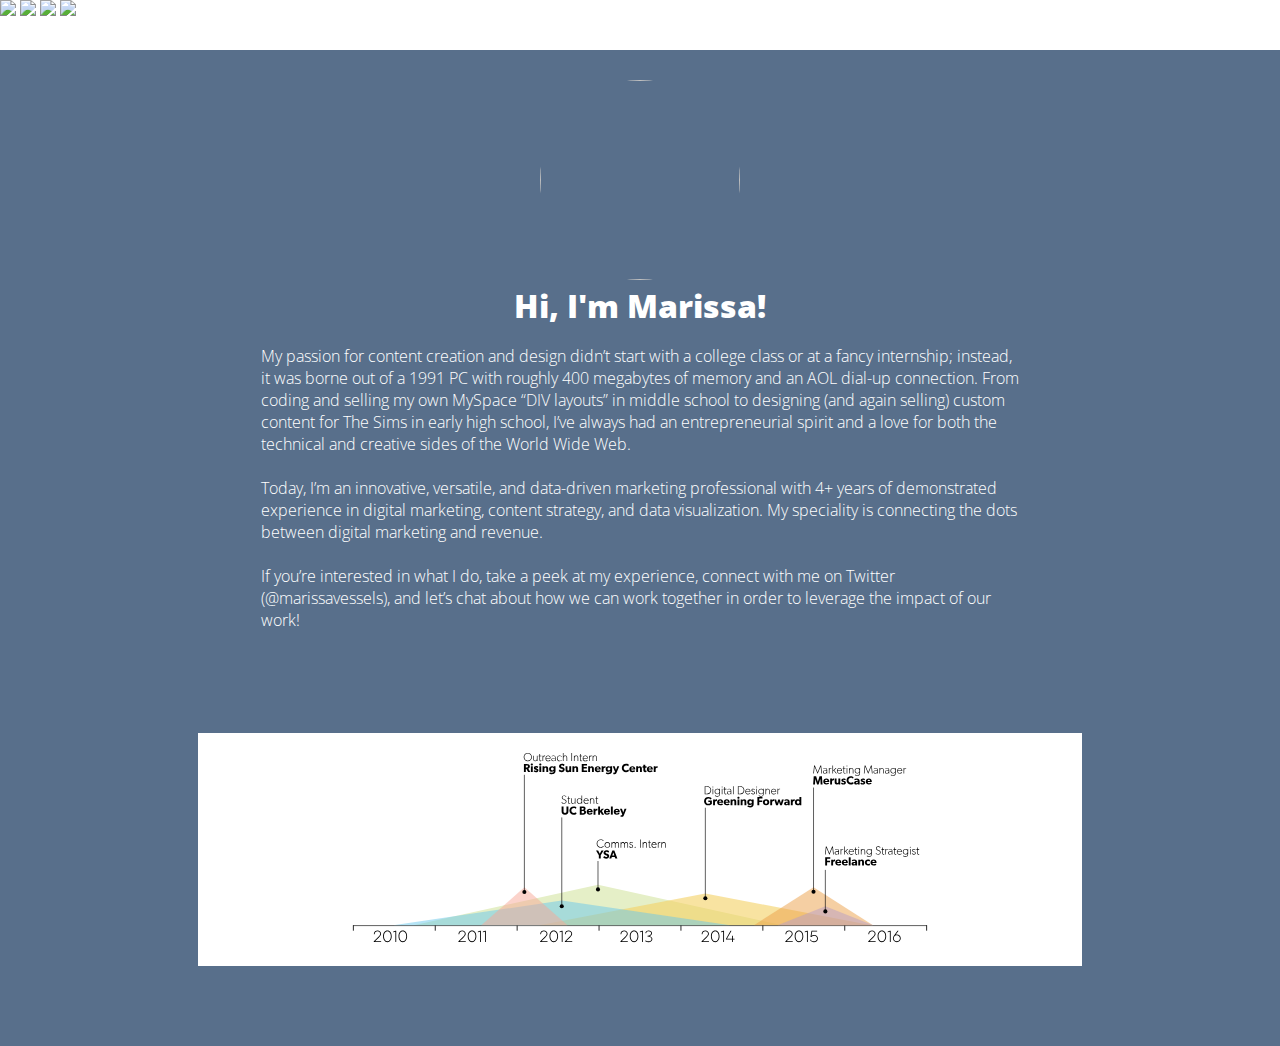
==== commit b08dd4dc: "fixing section colors" ====
--- a/index.html
+++ b/index.html
@@ -15,7 +15,7 @@
                <a href="http://www.linkedin.com/in/marissavessels"><img src="https://cloud.githubusercontent.com/assets/13441630/14663410/9dbda492-0675-11e6-8e58-07f2ddc3cfc4.png"></a>
                <a href="http://www.marissavessels.me"><img src="https://cloud.githubusercontent.com/assets/13441630/14663409/9d70cb68-0675-11e6-983f-302d08a5daa8.png"></a>
             </div>
-      </nav>
+      </nav>   
       <div class="wrapper">
             <div class="hero">
                  <img src="https://cloud.githubusercontent.com/assets/13441630/14662847/24422bd4-066f-11e6-80b5-4918038fe21a.png">
--- a/CSS/style.css
+++ b/CSS/style.css
@@ -62,8 +62,9 @@
 /* E X P E R I E N C E */
 
 .experience-wrapper {
-   width:60%;
+   width:70%;
    margin:80px auto;
+   background-color: #FFF;
 
 .experience {
     text-align: center;
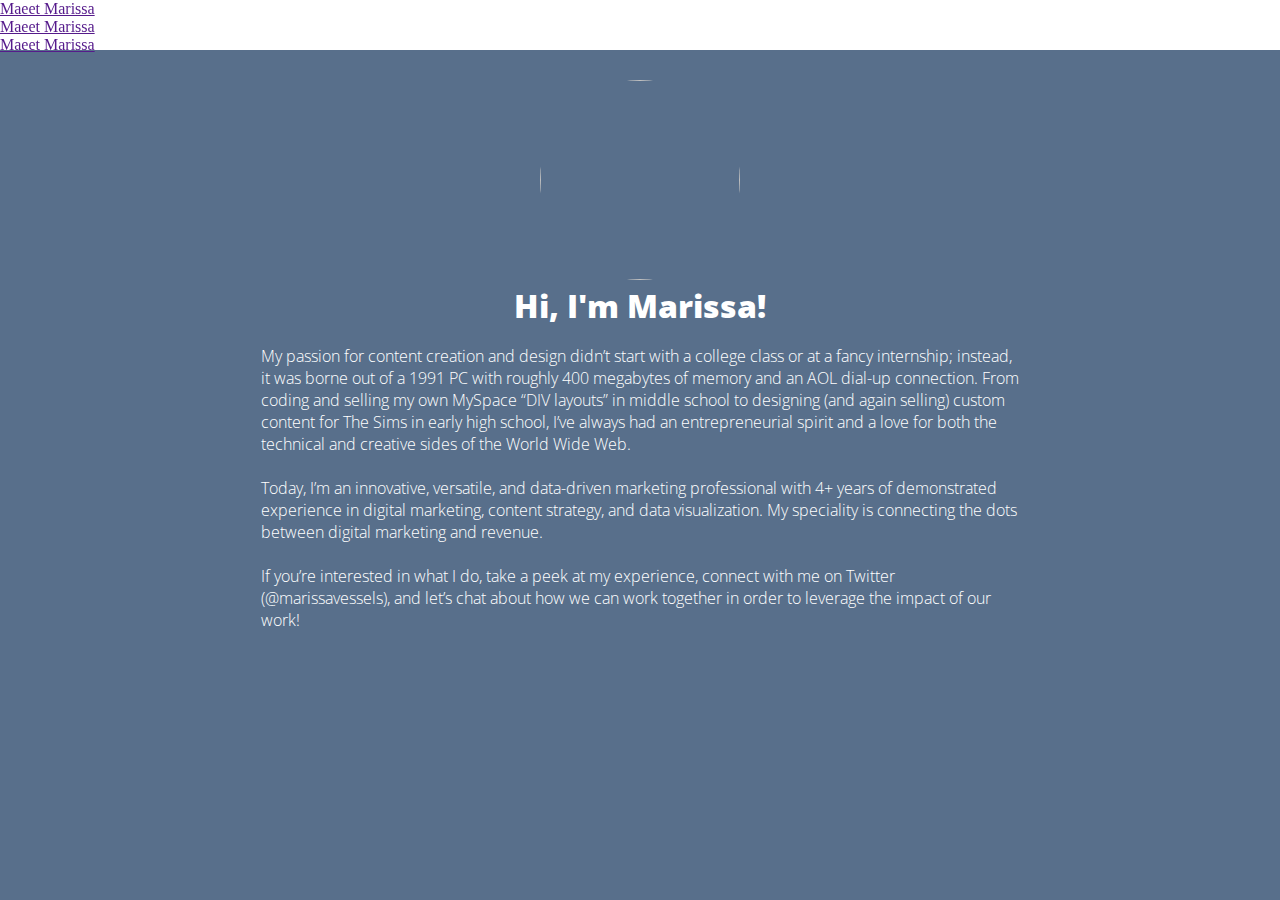
==== commit 38f88163: "adding static nav bar" ====
--- a/index.html
+++ b/index.html
@@ -9,12 +9,9 @@
    
    <body>
       <nav class="fixed-nav-bar">
-            <div class="nav-social-icons">
-               <a href="http://www.twitter.com/marissavessels"><img src="https://cloud.githubusercontent.com/assets/13441630/14663407/9d54af6e-0675-11e6-892a-46f7c0c4af00.png"></a>
-               <a href="mailto:marissavessels@gmail.com"><img src="https://cloud.githubusercontent.com/assets/13441630/14663408/9d679e76-0675-11e6-9c46-f5da7a64cf60.png"></a>
-               <a href="http://www.linkedin.com/in/marissavessels"><img src="https://cloud.githubusercontent.com/assets/13441630/14663410/9dbda492-0675-11e6-8e58-07f2ddc3cfc4.png"></a>
-               <a href="http://www.marissavessels.me"><img src="https://cloud.githubusercontent.com/assets/13441630/14663409/9d70cb68-0675-11e6-983f-302d08a5daa8.png"></a>
-            </div>
+           <li><a href="">Maeet Marissa</a></li>
+           <li><a href="">Maeet Marissa</a></li>
+           <li><a href="">Maeet Marissa</a></li>
       </nav>   
       <div class="wrapper">
             <div class="hero">
@@ -49,820 +46,5 @@
             </div>
             -->
       </div>
-      <div class="experience-wrapper">
-            <div class="experience">
-                <?xml version="1.0" encoding="utf-8"?>
-               <!-- Generator: Adobe Illustrator 16.0.0, SVG Export Plug-In . SVG Version: 6.00 Build 0)  -->
-               <!DOCTYPE svg PUBLIC "-//W3C//DTD SVG 1.1//EN" "http://www.w3.org/Graphics/SVG/1.1/DTD/svg11.dtd">
-               <svg version="1.1" id="Layer_1" xmlns="http://www.w3.org/2000/svg" xmlns:xlink="http://www.w3.org/1999/xlink" x="0px" y="0px"
-                    width="600px" height="229.103px" viewBox="0 0 600 229.103" enable-background="new 0 0 600 229.103" xml:space="preserve">
-               <g>
-                   <polygon fill="#E5EFC7" points="-3902.403,-15.456 -3025.022,-207.99 -2147.633,-15.456 	"/>
-                   <polygon opacity="0.6" fill="#F4D162" points="-3304.986,-15.456 -2513.696,-165.986 -1722.402,-15.456 	"/>
-                   
-                       <line fill="none" stroke="#000000" stroke-width="3" stroke-linecap="round" stroke-miterlimit="10" x1="-4190.072" y1="-13.456" x2="-1459.783" y2="-13.456"/>
-                   
-                       <line fill="none" stroke="#000000" stroke-width="4" stroke-miterlimit="10" x1="-4190.072" y1="-14.524" x2="-4190.072" y2="10.747"/>
-                   
-                       <line fill="none" stroke="#000000" stroke-width="4" stroke-miterlimit="10" x1="-3800.031" y1="-14.524" x2="-3800.031" y2="10.747"/>
-                   
-                       <line fill="none" stroke="#000000" stroke-width="4" stroke-miterlimit="10" x1="-3409.989" y1="-14.524" x2="-3409.989" y2="10.747"/>
-                   
-                       <line fill="none" stroke="#000000" stroke-width="4" stroke-miterlimit="10" x1="-3019.948" y1="-14.524" x2="-3019.948" y2="10.747"/>
-                   
-                       <line fill="none" stroke="#000000" stroke-width="4" stroke-miterlimit="10" x1="-2629.907" y1="-14.524" x2="-2629.907" y2="10.747"/>
-                   
-                       <line fill="none" stroke="#000000" stroke-width="4" stroke-miterlimit="10" x1="-2239.864" y1="-14.524" x2="-2239.864" y2="10.747"/>
-                   
-                       <line fill="none" stroke="#000000" stroke-width="4" stroke-miterlimit="10" x1="-1849.825" y1="-14.524" x2="-1849.825" y2="10.747"/>
-                   
-                       <line fill="none" stroke="#000000" stroke-width="4" stroke-miterlimit="10" x1="-1459.783" y1="-14.524" x2="-1459.783" y2="10.747"/>
-                   <g>
-                       <g>
-                           <rect x="-4097.394" y="10.747" fill="none" width="194.99" height="82.975"/>
-                           <text transform="matrix(1 0 0 1 -4097.3926 64.5679)" font-family="'EvelethCleanThin'" font-size="69">2010</text>
-                           <rect x="-3694.276" y="10.747" fill="none" width="194.99" height="82.975"/>
-                           <text transform="matrix(1 0 0 1 -3694.2754 64.5679)" font-family="'EvelethCleanThin'" font-size="69">2011</text>
-                           <rect x="-3304.986" y="10.747" fill="none" width="194.99" height="82.975"/>
-                           <text transform="matrix(1 0 0 1 -3304.9854 64.5679)" font-family="'EvelethCleanThin'" font-size="69">2012</text>
-                           <rect x="-2922.61" y="10.747" fill="none" width="194.989" height="82.975"/>
-                           <text transform="matrix(1 0 0 1 -2922.6094 64.5679)" font-family="'EvelethCleanThin'" font-size="69">2013</text>
-                           <rect x="-2536.086" y="10.747" fill="none" width="194.99" height="82.975"/>
-                           <text transform="matrix(1 0 0 1 -2536.085 64.5679)" font-family="'EvelethCleanThin'" font-size="69">2014</text>
-                           <rect x="-2137.118" y="10.747" fill="none" width="194.991" height="82.975"/>
-                           <text transform="matrix(1 0 0 1 -2137.1172 64.5679)" font-family="'EvelethCleanThin'" font-size="69">2015</text>
-                           <rect x="-1742.297" y="10.747" fill="none" width="194.991" height="82.975"/>
-                           <text transform="matrix(1 0 0 1 -1742.2959 64.5679)" font-family="'EvelethCleanThin'" font-size="69">2016</text>
-                       </g>
-                   </g>
-                   <polygon opacity="0.5" fill="#69C7EB" points="-3999.898,-15.456 -3197.521,-132.983 -2395.144,-15.456 	"/>
-                   <polygon opacity="0.5" fill="#EC9F48" points="-2281.789,-15.456 -1998.465,-195.988 -1715.139,-15.456 	"/>
-                   <polygon opacity="0.5" fill="#F7A897" points="-3580.919,-15.456 -3375.547,-195.988 -3170.174,-15.456 	"/>
-                   <polygon opacity="0.5" fill="#B79EC6" points="-2169.798,-15.456 -1942.127,-105.722 -1714.455,-15.456 	"/>
-                   <g>
-                       <ellipse cx="-3197.521" cy="-107.264" rx="9.751" ry="8.043"/>
-                       
-                           <line fill="none" stroke="#000000" stroke-width="3" stroke-miterlimit="10" x1="-3197.521" y1="-102.934" x2="-3197.521" y2="-528.788"/>
-                   </g>
-                   <circle cx="-3375.546" cy="-173.737" r="9.751"/>
-                   
-                       <line fill="none" stroke="#000000" stroke-width="3" stroke-miterlimit="10" x1="-3375.546" y1="-168.487" x2="-3375.546" y2="-731.779"/>
-                   <circle cx="-2513.694" cy="-143.734" r="9.751"/>
-                   
-                       <line fill="none" stroke="#000000" stroke-width="3" stroke-miterlimit="10" x1="-2513.694" y1="-138.484" x2="-2513.694" y2="-574.788"/>
-                   <circle cx="-3025.019" cy="-185.967" r="9.751"/>
-                   
-                       <line fill="none" stroke="#000000" stroke-width="3" stroke-miterlimit="10" x1="-3025.018" y1="-180.717" x2="-3025.018" y2="-321.02"/>
-                   <circle cx="-1998.464" cy="-174.93" r="9.751"/>
-                   
-                       <line fill="none" stroke="#000000" stroke-width="3" stroke-miterlimit="10" x1="-1998.464" y1="-169.68" x2="-1998.464" y2="-671.023"/>
-                   <circle cx="-1942.127" cy="-81.083" r="9.751"/>
-                   
-                       <line fill="none" stroke="#000000" stroke-width="3" stroke-miterlimit="10" x1="-1942.127" y1="-75.833" x2="-1942.127" y2="-278.788"/>
-                   <rect x="-2002.464" y="-776.532" fill="none" width="448.063" height="99.738"/>
-                   <text transform="matrix(1 0 0 1 -2002.4639 -737.8931)"><tspan x="0" y="0" font-family="'Gibson-Light'" font-size="56">Marketing Manager</tspan><tspan x="0" y="52" font-family="'Gibson-SemiBold'" font-size="56">MerusCase</tspan></text>
-                   <rect x="-1946.435" y="-390.532" fill="none" width="504.507" height="99.738"/>
-                   <text transform="matrix(1 0 0 1 -1946.4346 -351.8931)"><tspan x="0" y="0" font-family="'Gibson-Light'" font-size="56">Marketing Strategist</tspan><tspan x="0" y="52" font-family="'Gibson-SemiBold'" font-size="56">Freelance</tspan></text>
-                   <rect x="-2521.446" y="-677.532" fill="none" width="479.823" height="99.738"/>
-                   <text transform="matrix(1 0 0 1 -2521.4463 -638.8931)"><tspan x="0" y="0" font-family="'Gibson-Light'" font-size="56">Digital Designer</tspan><tspan x="0" y="52" font-family="'Gibson-SemiBold'" font-size="56">Greening Forward</tspan></text>
-                   <rect x="-3033.77" y="-423.401" fill="none" width="448.063" height="99.738"/>
-                   <text transform="matrix(1 0 0 1 -3033.7695 -384.7622)"><tspan x="0" y="0" font-family="'Gibson-Light'" font-size="56">Comms. Intern</tspan><tspan x="0" y="52" font-family="'Gibson-SemiBold'" font-size="56">YSA</tspan></text>
-                   <rect x="-3201.521" y="-632.663" fill="none" width="448.064" height="99.738"/>
-                   <text transform="matrix(1 0 0 1 -3201.521 -594.0239)"><tspan x="0" y="0" font-family="'Gibson-Light'" font-size="56">Student</tspan><tspan x="0" y="52" font-family="'Gibson-SemiBold'" font-size="56">UC Berkeley</tspan></text>
-                   <rect x="-3381.297" y="-835.517" fill="none" width="653.676" height="99.738"/>
-                   <text transform="matrix(1 0 0 1 -3381.2974 -796.8779)"><tspan x="0" y="0" font-family="'Gibson-Light'" font-size="56">Outreach Intern</tspan><tspan x="0" y="52" font-family="'Gibson-SemiBold'" font-size="56">Rising Sun Energy Center</tspan></text>
-               </g>
-               <rect x="-3156.385" y="343.204" fill="none" width="786.77" height="99.738"/>
-               <text transform="matrix(1 0 0 1 -3080.3955 394.9521)" font-family="'Gibson-SemiBold'" font-size="75">TECHNICAL SKILLS</text>
-               <path fill="none" stroke="#E6E7E8" stroke-width="40" stroke-linecap="round" stroke-miterlimit="10" d="M-3176.556,1261.181
-                   c-60.2,60.199-157.805,60.199-218.003,0c-60.201-60.201-60.2-157.803,0-218.004c34.667-34.666,81.737-49.371,126.927-44.109"/>
-               <path fill="none" stroke="#8E3D54" stroke-width="28" stroke-linecap="round" stroke-miterlimit="10" d="M-3430.939,1103.724"/>
-               <path fill="none" stroke="#69C6EB" stroke-width="40" stroke-linecap="round" stroke-miterlimit="10" d="M-3284.641,998.278
-                   c85.136,0,154.152,69.018,154.152,154.15c0,85.139-69.016,154.152-154.152,154.152c-85.135,0-154.151-69.014-154.151-154.152"/>
-               <rect x="-3375.795" y="1123.712" fill="none" width="194.143" height="73.438"/>
-               <text transform="matrix(1 0 0 1 -3347.7979 1175.46)" font-family="'Gibson-Light'" font-size="75">75%</text>
-               <rect x="-3512.872" y="1363.731" fill="none" width="456.463" height="73.438"/>
-               <text transform="matrix(1 0 0 1 -3375.5396 1415.4795)" font-family="'Gibson-Light'" font-size="75">HTML</text>
-               <path fill="none" stroke="#E6E7E8" stroke-width="40" stroke-linecap="round" stroke-miterlimit="10" d="M-2654.787,1261.306
-                   c-60.201,60.199-157.806,60.199-218.004,0c-60.201-60.201-60.2-157.803,0-218.004c34.667-34.666,81.737-49.371,126.928-44.109"/>
-               <path fill="none" stroke="#B69DC5" stroke-width="40" stroke-linecap="round" stroke-miterlimit="10" d="M-2764.172,998.153
-                   c85.135,0,154.152,69.018,154.152,154.15c0,85.137-69.018,154.152-154.152,154.152c-14.15,0-27.854-1.906-40.87-5.477"/>
-               <rect x="-2855.327" y="1123.585" fill="none" width="194.143" height="73.439"/>
-               <text transform="matrix(1 0 0 1 -2827.3296 1175.335)" font-family="'Gibson-Light'" font-size="75">55%</text>
-               <rect x="-2992.404" y="1363.604" fill="none" width="456.462" height="73.439"/>
-               <text transform="matrix(1 0 0 1 -2828.6333 1415.3545)" font-family="'Gibson-Light'" font-size="75">CSS</text>
-               <path fill="none" stroke="#E6E7E8" stroke-width="40" stroke-linecap="round" stroke-miterlimit="10" d="M-3428.332,595.388
-                   c20.387-61.268,78.184-105.445,146.298-105.445"/>
-               <path fill="none" stroke="#F4D062" stroke-width="40" stroke-linecap="round" stroke-miterlimit="10" d="M-3282.034,489.942
-                   c85.136,0,154.152,69.018,154.152,154.15c0,85.137-69.017,154.152-154.152,154.152c-85.135,0-154.151-69.016-154.151-154.152
-                   c0-17.021,2.759-33.396,7.854-48.705"/>
-               <rect x="-3373.188" y="615.374" fill="none" width="194.143" height="73.439"/>
-               <text transform="matrix(1 0 0 1 -3345.1909 667.124)" font-family="'Gibson-Light'" font-size="75">80%</text>
-               <rect x="-3510.265" y="855.394" fill="none" width="456.463" height="73.439"/>
-               <text transform="matrix(1 0 0 1 -3490.8682 907.1436)" font-family="'Gibson-Light'" font-size="75">ILLUSTRATOR</text>
-               <path fill="none" stroke="#E6E7E8" stroke-width="40" stroke-linecap="round" stroke-miterlimit="10" d="M-2660.658,753.175
-                   c-60.201,60.201-157.805,60.199-218.004,0.002c-60.201-60.201-60.2-157.805,0-218.004c34.667-34.668,81.738-49.371,126.928-44.111"
-                   />
-               <path fill="none" stroke="#F7A897" stroke-width="40" stroke-linecap="round" stroke-miterlimit="10" d="M-2769.648,489.942
-                   c85.137,0,154.152,69.018,154.152,154.15c0,85.137-69.016,154.152-154.152,154.152c-49.026,0-92.707-22.887-120.941-58.561"/>
-               <rect x="-2861.802" y="613.374" fill="none" width="194.142" height="73.439"/>
-               <text transform="matrix(1 0 0 1 -2833.8052 665.124)" font-family="'Gibson-Light'" font-size="75">70%</text>
-               <rect x="-2997.879" y="855.394" fill="none" width="456.463" height="73.439"/>
-               <text transform="matrix(1 0 0 1 -2933.7461 907.1436)" font-family="'Gibson-Light'" font-size="75">INDESIGN</text>
-               <path fill="none" stroke="#E6E7E8" stroke-width="40" stroke-linecap="round" stroke-miterlimit="10" d="M-2135.07,753.095
-                   c-60.201,60.201-157.805,60.199-218.004,0.002c-60.201-60.201-60.199-157.805,0-218.004c34.668-34.668,81.738-49.371,126.928-44.111
-                   "/>
-               <path fill="none" stroke="#E4EEC7" stroke-width="40" stroke-linecap="round" stroke-miterlimit="10" d="M-2243.967,489.942
-                   c85.137,0,154.152,69.018,154.152,154.15c0,85.137-69.016,154.152-154.152,154.152"/>
-               <rect x="-2335.121" y="615.374" fill="none" width="194.143" height="73.439"/>
-               <text transform="matrix(1 0 0 1 -2307.123 667.124)" font-family="'Gibson-Light'" font-size="75">50%</text>
-               <rect x="-2472.197" y="855.394" fill="none" width="456.463" height="73.439"/>
-               <text transform="matrix(1 0 0 1 -2460.376 907.1436)" font-family="'Gibson-Light'" font-size="75">PHOTOSHOP</text>
-               <path fill="none" stroke="#E6E7E8" stroke-width="40" stroke-linecap="round" stroke-miterlimit="10" d="M-2391.128,1103.724
-                   c20.387-61.266,78.184-105.445,146.298-105.445"/>
-               <path fill="none" stroke="#EB9F48" stroke-width="40" stroke-linecap="round" stroke-miterlimit="10" d="M-2244.83,998.278
-                   c85.136,0,154.151,69.018,154.151,154.15c0,85.139-69.016,154.152-154.151,154.152s-154.151-69.014-154.151-154.152
-                   c0-17.02,2.758-33.396,7.854-48.705"/>
-               <rect x="-2335.984" y="1123.712" fill="none" width="194.143" height="73.438"/>
-               <text transform="matrix(1 0 0 1 -2307.9873 1175.46)" font-family="'Gibson-Light'" font-size="75">95%</text>
-               <rect x="-2601.832" y="1363.731" fill="none" width="714.005" height="73.438"/>
-               <text transform="matrix(1 0 0 1 -2551.4375 1410.6494)" font-family="'Gibson-Light'" font-size="68">GOOGLE ANALYTICS</text>
-               <path fill="none" stroke="#EB9F48" stroke-width="40" stroke-linecap="round" stroke-miterlimit="10" d="M-2136.818,1042.448
-                   c60.742,59.654,61.622,157.254,1.971,217.994c-59.655,60.742-157.253,61.623-217.994,1.969
-                   c-60.742-59.652-61.624-157.25-1.97-217.994c11.926-12.143,25.368-21.895,39.73-29.246"/>
-               <g>
-                   
-                       <line fill="none" stroke="#000000" stroke-width="0.8399" stroke-miterlimit="10" x1="13.354" y1="192.392" x2="13.354" y2="197.698"/>
-                   
-                       <line fill="none" stroke="#000000" stroke-width="0.8399" stroke-miterlimit="10" x1="586.646" y1="192.392" x2="586.646" y2="197.698"/>
-                   <g>
-                       <polygon fill="#E5EFC7" points="73.757,192.195 257.984,151.77 442.215,192.195 		"/>
-                       <polygon opacity="0.6" fill="#F4D162" points="199.199,192.195 365.35,160.589 531.503,192.195 		"/>
-                       
-                           <line fill="none" stroke="#000000" stroke-width="0.6299" stroke-linecap="round" stroke-miterlimit="10" x1="13.354" y1="192.616" x2="586.646" y2="192.616"/>
-                       
-                           <line fill="none" stroke="#000000" stroke-width="0.8399" stroke-miterlimit="10" x1="95.252" y1="192.392" x2="95.252" y2="197.698"/>
-                       
-                           <line fill="none" stroke="#000000" stroke-width="0.8399" stroke-miterlimit="10" x1="177.151" y1="192.392" x2="177.151" y2="197.698"/>
-                       
-                           <line fill="none" stroke="#000000" stroke-width="0.8399" stroke-miterlimit="10" x1="259.051" y1="192.392" x2="259.051" y2="197.698"/>
-                       
-                           <line fill="none" stroke="#000000" stroke-width="0.8399" stroke-miterlimit="10" x1="340.949" y1="192.392" x2="340.949" y2="197.698"/>
-                       
-                           <line fill="none" stroke="#000000" stroke-width="0.8399" stroke-miterlimit="10" x1="422.849" y1="192.392" x2="422.849" y2="197.698"/>
-                       
-                           <line fill="none" stroke="#000000" stroke-width="0.8399" stroke-miterlimit="10" x1="504.748" y1="192.392" x2="504.748" y2="197.698"/>
-                       <g>
-                           <g>
-                               <path d="M40.898,208.145c0.145,0,0.261,0.115,0.261,0.262v0.333c0,0.145-0.116,0.26-0.261,0.26h-6.954
-                                   c-0.146,0-0.261-0.115-0.261-0.26v-0.131c0-0.159,0.072-0.333,0.188-0.449L38.16,204c1.115-1.086,2.043-1.94,2.043-3.187
-                                   c0-1.55-1.188-2.492-2.651-2.492c-1.479,0-2.883,0.826-2.883,2.768c0,0.145-0.073,0.188-0.146,0.188h-0.536
-                                   c-0.086,0-0.159-0.044-0.159-0.188c0-2.521,1.927-3.607,3.724-3.607c1.868,0,3.506,1.261,3.506,3.332
-                                   c0,1.623-1.217,2.738-2.332,3.824L35.248,208c-0.059,0.058-0.014,0.145,0.058,0.145H40.898z"/>
-                               <path d="M43.086,203.349c0-3.172,1.507-5.867,4.289-5.867c2.796,0,4.317,2.695,4.317,5.867c0,3.174-1.521,5.868-4.317,5.868
-                                   C44.593,209.217,43.086,206.522,43.086,203.349z M43.941,203.349c0,2.812,1.289,5.027,3.434,5.027
-                                   c2.158,0,3.463-2.216,3.463-5.027c0-2.811-1.305-5.027-3.463-5.027C45.23,198.321,43.941,200.538,43.941,203.349z"/>
-                               <path d="M53.387,199.364c-0.115,0.044-0.245-0.043-0.245-0.174v-0.376c0-0.16,0.101-0.29,0.245-0.349l1.986-0.681
-                                   c0.145-0.058,0.361-0.087,0.506-0.087h0.072c0.145,0,0.262,0.116,0.262,0.262v10.779c0,0.145-0.117,0.26-0.262,0.26h-0.332
-                                   c-0.145,0-0.262-0.115-0.262-0.26V198.9c0-0.102-0.101-0.173-0.188-0.131L53.387,199.364z"/>
-                               <path d="M58.502,203.349c0-3.172,1.506-5.867,4.288-5.867c2.796,0,4.317,2.695,4.317,5.867c0,3.174-1.521,5.868-4.317,5.868
-                                   C60.008,209.217,58.502,206.522,58.502,203.349z M59.356,203.349c0,2.812,1.289,5.027,3.434,5.027
-                                   c2.159,0,3.463-2.216,3.463-5.027c0-2.811-1.304-5.027-3.463-5.027C60.646,198.321,59.356,200.538,59.356,203.349z"/>
-                           </g>
-                           <g>
-                               <path d="M125.543,208.145c0.145,0,0.262,0.115,0.262,0.262v0.333c0,0.145-0.117,0.26-0.262,0.26h-6.953
-                                   c-0.146,0-0.262-0.115-0.262-0.26v-0.131c0-0.159,0.071-0.333,0.188-0.449l4.288-4.159c1.116-1.086,2.043-1.94,2.043-3.187
-                                   c0-1.55-1.188-2.492-2.652-2.492c-1.477,0-2.883,0.826-2.883,2.768c0,0.145-0.072,0.188-0.145,0.188h-0.537
-                                   c-0.086,0-0.158-0.044-0.158-0.188c0-2.521,1.928-3.607,3.723-3.607c1.87,0,3.508,1.261,3.508,3.332
-                                   c0,1.623-1.217,2.738-2.333,3.824L119.893,208c-0.059,0.058-0.015,0.145,0.059,0.145H125.543z"/>
-                               <path d="M127.73,203.349c0-3.172,1.507-5.867,4.289-5.867c2.797,0,4.316,2.695,4.316,5.867c0,3.174-1.52,5.868-4.316,5.868
-                                   C129.237,209.217,127.73,206.522,127.73,203.349z M128.586,203.349c0,2.812,1.289,5.027,3.434,5.027
-                                   c2.158,0,3.463-2.216,3.463-5.027c0-2.811-1.305-5.027-3.463-5.027C129.875,198.321,128.586,200.538,128.586,203.349z"/>
-                               <path d="M138.032,199.364c-0.116,0.044-0.247-0.043-0.247-0.174v-0.376c0-0.16,0.102-0.29,0.247-0.349l1.984-0.681
-                                   c0.146-0.058,0.362-0.087,0.507-0.087h0.073c0.145,0,0.261,0.116,0.261,0.262v10.779c0,0.145-0.116,0.26-0.261,0.26h-0.333
-                                   c-0.146,0-0.262-0.115-0.262-0.26V198.9c0-0.102-0.102-0.173-0.188-0.131L138.032,199.364z"/>
-                               <path d="M143.016,199.364c-0.116,0.044-0.246-0.043-0.246-0.174v-0.376c0-0.16,0.102-0.29,0.246-0.349l1.984-0.681
-                                   c0.146-0.058,0.363-0.087,0.508-0.087h0.072c0.146,0,0.262,0.116,0.262,0.262v10.779c0,0.145-0.116,0.26-0.262,0.26h-0.333
-                                   c-0.145,0-0.261-0.115-0.261-0.26V198.9c0-0.102-0.102-0.173-0.188-0.131L143.016,199.364z"/>
-                           </g>
-                           <g>
-                               <path d="M207.284,208.145c0.145,0,0.261,0.115,0.261,0.262v0.333c0,0.145-0.116,0.26-0.261,0.26h-6.954
-                                   c-0.145,0-0.262-0.115-0.262-0.26v-0.131c0-0.159,0.074-0.333,0.189-0.449l4.288-4.159c1.115-1.086,2.044-1.94,2.044-3.187
-                                   c0-1.55-1.189-2.492-2.652-2.492c-1.478,0-2.883,0.826-2.883,2.768c0,0.145-0.073,0.188-0.145,0.188h-0.537
-                                   c-0.086,0-0.159-0.044-0.159-0.188c0-2.521,1.928-3.607,3.724-3.607c1.869,0,3.506,1.261,3.506,3.332
-                                   c0,1.623-1.217,2.738-2.332,3.824L201.633,208c-0.057,0.058-0.014,0.145,0.06,0.145H207.284z"/>
-                               <path d="M209.473,203.349c0-3.172,1.506-5.867,4.287-5.867c2.797,0,4.318,2.695,4.318,5.867c0,3.174-1.521,5.868-4.318,5.868
-                                   C210.979,209.217,209.473,206.522,209.473,203.349z M210.326,203.349c0,2.812,1.29,5.027,3.434,5.027
-                                   c2.16,0,3.463-2.216,3.463-5.027c0-2.811-1.303-5.027-3.463-5.027C211.616,198.321,210.326,200.538,210.326,203.349z"/>
-                               <path d="M219.772,199.364c-0.116,0.044-0.245-0.043-0.245-0.174v-0.376c0-0.16,0.101-0.29,0.245-0.349l1.985-0.681
-                                   c0.145-0.058,0.362-0.087,0.508-0.087h0.072c0.145,0,0.261,0.116,0.261,0.262v10.779c0,0.145-0.116,0.26-0.261,0.26h-0.334
-                                   c-0.145,0-0.26-0.115-0.26-0.26V198.9c0-0.102-0.102-0.173-0.189-0.131L219.772,199.364z"/>
-                               <path d="M232,208.145c0.146,0,0.262,0.115,0.262,0.262v0.333c0,0.145-0.115,0.26-0.262,0.26h-6.953
-                                   c-0.145,0-0.262-0.115-0.262-0.26v-0.131c0-0.159,0.073-0.333,0.189-0.449l4.289-4.159c1.115-1.086,2.042-1.94,2.042-3.187
-                                   c0-1.55-1.188-2.492-2.651-2.492c-1.477,0-2.884,0.826-2.884,2.768c0,0.145-0.071,0.188-0.145,0.188h-0.536
-                                   c-0.087,0-0.158-0.044-0.158-0.188c0-2.521,1.926-3.607,3.723-3.607c1.869,0,3.506,1.261,3.506,3.332
-                                   c0,1.623-1.217,2.738-2.332,3.824L226.351,208c-0.058,0.058-0.015,0.145,0.058,0.145H232z"/>
-                           </g>
-                           <g>
-                               <path d="M287.573,208.145c0.146,0,0.261,0.115,0.261,0.262v0.333c0,0.145-0.115,0.26-0.261,0.26h-6.954
-                                   c-0.145,0-0.261-0.115-0.261-0.26v-0.131c0-0.159,0.073-0.333,0.188-0.449l4.289-4.159c1.115-1.086,2.043-1.94,2.043-3.187
-                                   c0-1.55-1.189-2.492-2.652-2.492c-1.478,0-2.883,0.826-2.883,2.768c0,0.145-0.072,0.188-0.145,0.188h-0.537
-                                   c-0.086,0-0.158-0.044-0.158-0.188c0-2.521,1.926-3.607,3.723-3.607c1.869,0,3.507,1.261,3.507,3.332
-                                   c0,1.623-1.218,2.738-2.333,3.824L281.924,208c-0.059,0.058-0.016,0.145,0.058,0.145H287.573z"/>
-                               <path d="M289.762,203.349c0-3.172,1.506-5.867,4.288-5.867c2.796,0,4.317,2.695,4.317,5.867c0,3.174-1.521,5.868-4.317,5.868
-                                   C291.268,209.217,289.762,206.522,289.762,203.349z M290.616,203.349c0,2.812,1.289,5.027,3.434,5.027
-                                   c2.159,0,3.463-2.216,3.463-5.027c0-2.811-1.304-5.027-3.463-5.027C291.905,198.321,290.616,200.538,290.616,203.349z"/>
-                               <path d="M300.062,199.364c-0.115,0.044-0.246-0.043-0.246-0.174v-0.376c0-0.16,0.101-0.29,0.246-0.349l1.984-0.681
-                                   c0.146-0.058,0.363-0.087,0.508-0.087h0.072c0.145,0,0.261,0.116,0.261,0.262v10.779c0,0.145-0.116,0.26-0.261,0.26h-0.333
-                                   c-0.146,0-0.261-0.115-0.261-0.26V198.9c0-0.102-0.102-0.173-0.188-0.131L300.062,199.364z"/>
-                               <path d="M305.293,208.275c-0.116-0.059-0.16-0.232-0.072-0.349l0.158-0.274c0.087-0.116,0.247-0.16,0.363-0.087
-                                   c1.043,0.594,1.955,0.811,2.811,0.811c1.738,0,2.971-1.043,2.971-2.376c0-1.435-1.436-2.435-3.781-2.506
-                                   c-0.146,0-0.262-0.116-0.262-0.262V203c0-0.145,0.115-0.26,0.262-0.26c2.404-0.087,3.418-1.361,3.418-2.419
-                                   c0-1.231-1.115-2.028-2.492-2.028c-1.245,0-2.26,0.666-2.42,1.607c-0.028,0.16-0.145,0.29-0.318,0.276h-0.289
-                                   c-0.131-0.015-0.246-0.189-0.232-0.319c0.159-1.318,1.536-2.376,3.26-2.376c1.754,0,3.332,1.043,3.332,2.767
-                                   c0,1.029-0.681,2.16-2.158,2.768c-0.058,0.029-0.058,0.115,0,0.131c1.58,0.507,2.551,1.535,2.551,2.897
-                                   c0,1.826-1.696,3.173-3.825,3.173C307.566,209.217,306.438,208.941,305.293,208.275z"/>
-                           </g>
-                           <g>
-                               <path d="M368.734,208.145c0.145,0,0.262,0.115,0.262,0.262v0.333c0,0.145-0.117,0.26-0.262,0.26h-6.955
-                                   c-0.145,0-0.26-0.115-0.26-0.26v-0.131c0-0.159,0.071-0.333,0.188-0.449l4.289-4.159c1.116-1.086,2.042-1.94,2.042-3.187
-                                   c0-1.55-1.188-2.492-2.651-2.492c-1.477,0-2.883,0.826-2.883,2.768c0,0.145-0.072,0.188-0.146,0.188h-0.536
-                                   c-0.086,0-0.158-0.044-0.158-0.188c0-2.521,1.926-3.607,3.723-3.607c1.869,0,3.506,1.261,3.506,3.332
-                                   c0,1.623-1.217,2.738-2.332,3.824L363.084,208c-0.059,0.058-0.015,0.145,0.057,0.145H368.734z"/>
-                               <path d="M370.922,203.349c0-3.172,1.507-5.867,4.289-5.867c2.797,0,4.316,2.695,4.316,5.867c0,3.174-1.52,5.868-4.316,5.868
-                                   C372.429,209.217,370.922,206.522,370.922,203.349z M371.777,203.349c0,2.812,1.289,5.027,3.434,5.027
-                                   c2.158,0,3.463-2.216,3.463-5.027c0-2.811-1.305-5.027-3.463-5.027C373.066,198.321,371.777,200.538,371.777,203.349z"/>
-                               <path d="M381.224,199.364c-0.116,0.044-0.247-0.043-0.247-0.174v-0.376c0-0.16,0.102-0.29,0.247-0.349l1.984-0.681
-                                   c0.145-0.058,0.362-0.087,0.507-0.087h0.072c0.146,0,0.26,0.116,0.26,0.262v10.779c0,0.145-0.114,0.26-0.26,0.26h-0.334
-                                   c-0.145,0-0.26-0.115-0.26-0.26V198.9c0-0.102-0.102-0.173-0.188-0.131L381.224,199.364z"/>
-                               <path d="M392.958,208.739c0,0.145-0.116,0.26-0.261,0.26h-0.318c-0.145,0-0.26-0.115-0.26-0.26v-1.928
-                                   c0-0.116-0.088-0.202-0.204-0.202h-5.737c-0.145,0-0.261-0.116-0.261-0.262v-0.115c0-0.159,0.058-0.348,0.13-0.492l4.361-7.81
-                                   c0.086-0.146,0.232-0.232,0.391-0.232h0.449c0.117,0,0.189,0.131,0.131,0.232l-4.303,7.679
-                                   c-0.043,0.071,0.015,0.173,0.102,0.173h4.737c0.116,0,0.204-0.087,0.204-0.202v-2.651c0-0.146,0.115-0.261,0.26-0.261h0.318
-                                   c0.145,0,0.261,0.115,0.261,0.261v2.651c0,0.115,0.087,0.202,0.202,0.202h1.175c0.145,0,0.261,0.116,0.261,0.262v0.304
-                                   c0,0.146-0.116,0.262-0.261,0.262h-1.175c-0.115,0-0.202,0.086-0.202,0.202V208.739z"/>
-                           </g>
-                           <g>
-                               <path d="M452.508,208.145c0.145,0,0.261,0.115,0.261,0.262v0.333c0,0.145-0.116,0.26-0.261,0.26h-6.955
-                                   c-0.145,0-0.26-0.115-0.26-0.26v-0.131c0-0.159,0.072-0.333,0.188-0.449L449.77,204c1.115-1.086,2.043-1.94,2.043-3.187
-                                   c0-1.55-1.188-2.492-2.652-2.492c-1.478,0-2.883,0.826-2.883,2.768c0,0.145-0.072,0.188-0.145,0.188h-0.537
-                                   c-0.086,0-0.158-0.044-0.158-0.188c0-2.521,1.926-3.607,3.723-3.607c1.869,0,3.506,1.261,3.506,3.332
-                                   c0,1.623-1.217,2.738-2.331,3.824L446.857,208c-0.059,0.058-0.016,0.145,0.058,0.145H452.508z"/>
-                               <path d="M454.695,203.349c0-3.172,1.507-5.867,4.289-5.867c2.796,0,4.316,2.695,4.316,5.867c0,3.174-1.521,5.868-4.316,5.868
-                                   C456.202,209.217,454.695,206.522,454.695,203.349z M455.551,203.349c0,2.812,1.288,5.027,3.434,5.027
-                                   c2.158,0,3.463-2.216,3.463-5.027c0-2.811-1.305-5.027-3.463-5.027C456.839,198.321,455.551,200.538,455.551,203.349z"/>
-                               <path d="M464.996,199.364c-0.115,0.044-0.246-0.043-0.246-0.174v-0.376c0-0.16,0.102-0.29,0.246-0.349l1.984-0.681
-                                   c0.146-0.058,0.362-0.087,0.508-0.087h0.072c0.145,0,0.262,0.116,0.262,0.262v10.779c0,0.145-0.117,0.26-0.262,0.26h-0.332
-                                   c-0.146,0-0.262-0.115-0.262-0.26V198.9c0-0.102-0.102-0.173-0.188-0.131L464.996,199.364z"/>
-                               <path d="M476.906,197.698c0.144,0,0.26,0.116,0.26,0.262v0.333c0,0.144-0.116,0.26-0.26,0.26h-4.507
-                                   c-0.116,0-0.218,0.088-0.231,0.203l-0.667,4.042c-0.015,0.073,0.073,0.116,0.13,0.073c0.449-0.348,1.363-0.869,2.595-0.869
-                                   c2.26,0,3.723,1.607,3.723,3.52c0,2.087-1.738,3.695-4.027,3.695c-1.71,0-3.144-0.898-3.956-2.158
-                                   c-0.071-0.102-0.029-0.276,0.087-0.349l0.29-0.159c0.131-0.072,0.29-0.028,0.377,0.088c0.695,1.042,1.811,1.737,3.188,1.737
-                                   c1.84,0,3.188-1.246,3.188-2.868c0-1.434-1.086-2.725-2.955-2.725c-0.885,0-1.797,0.291-2.725,1.146
-                                   c-0.115,0.115-0.289,0.146-0.434,0.071l-0.262-0.116c-0.131-0.057-0.218-0.202-0.188-0.361l0.955-5.562
-                                   c0.029-0.146,0.16-0.262,0.305-0.262H476.906z"/>
-                           </g>
-                           <g>
-                               <path d="M535.41,208.145c0.145,0,0.261,0.115,0.261,0.262v0.333c0,0.145-0.116,0.26-0.261,0.26h-6.954
-                                   c-0.146,0-0.261-0.115-0.261-0.26v-0.131c0-0.159,0.072-0.333,0.188-0.449l4.289-4.159c1.115-1.086,2.043-1.94,2.043-3.187
-                                   c0-1.55-1.188-2.492-2.651-2.492c-1.478,0-2.884,0.826-2.884,2.768c0,0.145-0.072,0.188-0.145,0.188H528.5
-                                   c-0.088,0-0.16-0.044-0.16-0.188c0-2.521,1.927-3.607,3.724-3.607c1.868,0,3.507,1.261,3.507,3.332
-                                   c0,1.623-1.218,2.738-2.333,3.824L529.76,208c-0.059,0.058-0.016,0.145,0.058,0.145H535.41z"/>
-                               <path d="M537.598,203.349c0-3.172,1.507-5.867,4.289-5.867c2.796,0,4.316,2.695,4.316,5.867c0,3.174-1.521,5.868-4.316,5.868
-                                   C539.104,209.217,537.598,206.522,537.598,203.349z M538.453,203.349c0,2.812,1.288,5.027,3.434,5.027
-                                   c2.158,0,3.463-2.216,3.463-5.027c0-2.811-1.305-5.027-3.463-5.027C539.741,198.321,538.453,200.538,538.453,203.349z"/>
-                               <path d="M547.898,199.364c-0.115,0.044-0.246-0.043-0.246-0.174v-0.376c0-0.16,0.102-0.29,0.246-0.349l1.984-0.681
-                                   c0.146-0.058,0.363-0.087,0.508-0.087h0.072c0.145,0,0.262,0.116,0.262,0.262v10.779c0,0.145-0.117,0.26-0.262,0.26h-0.332
-                                   c-0.146,0-0.262-0.115-0.262-0.26V198.9c0-0.102-0.102-0.173-0.188-0.131L547.898,199.364z"/>
-                               <path d="M558.301,197.698c0.117,0,0.175,0.116,0.102,0.218l-2.651,3.622c-0.028,0.043,0.015,0.116,0.073,0.087
-                                   c0.348-0.102,0.709-0.16,1.086-0.16c2.145,0,3.869,1.666,3.869,3.841c0,2.157-1.768,3.911-3.955,3.911
-                                   c-2.174,0-3.912-1.754-3.912-3.897c0-0.897,0.273-1.724,0.782-2.434l3.651-4.97c0.101-0.131,0.26-0.218,0.419-0.218H558.301z
-                                    M554.346,203.451c-0.391,0.535-0.594,1.129-0.594,1.84c0,1.723,1.361,3.085,3.072,3.085c1.738,0,3.115-1.362,3.115-3.07
-                                   c0-1.74-1.377-3.116-3.115-3.116C555.795,202.189,554.911,202.682,554.346,203.451z"/>
-                           </g>
-                       </g>
-                       <polygon opacity="0.5" fill="#69C7EB" points="53.285,192.195 221.765,167.519 390.244,192.195 		"/>
-                       <polygon opacity="0.5" fill="#EC9F48" points="414.045,192.195 473.537,154.289 533.027,192.195 		"/>
-                       <polygon opacity="0.5" fill="#F7A897" points="141.26,192.195 184.383,154.289 227.507,192.195 		"/>
-                       <polygon opacity="0.5" fill="#B79EC6" points="437.561,192.195 485.365,173.242 533.171,192.195 		"/>
-                       
-                           <line fill="none" stroke="#000000" stroke-width="0.6299" stroke-miterlimit="10" x1="221.765" y1="173.828" x2="221.765" y2="84.409"/>
-                       <circle cx="184.384" cy="158.962" r="2.048"/>
-                       
-                           <line fill="none" stroke="#000000" stroke-width="0.6299" stroke-miterlimit="10" x1="184.384" y1="160.063" x2="184.384" y2="41.786"/>
-                       <circle cx="365.351" cy="165.261" r="2.048"/>
-                       
-                           <line fill="none" stroke="#000000" stroke-width="0.6299" stroke-miterlimit="10" x1="365.352" y1="166.363" x2="365.352" y2="74.751"/>
-                       <circle cx="257.986" cy="156.394" r="2.047"/>
-                       
-                           <line fill="none" stroke="#000000" stroke-width="0.6299" stroke-miterlimit="10" x1="257.986" y1="157.495" x2="257.986" y2="128.035"/>
-                       <circle cx="473.537" cy="158.711" r="2.047"/>
-                       
-                           <line fill="none" stroke="#000000" stroke-width="0.6299" stroke-miterlimit="10" x1="473.537" y1="159.813" x2="473.537" y2="54.543"/>
-                       <circle cx="485.366" cy="178.416" r="2.048"/>
-                       
-                           <line fill="none" stroke="#000000" stroke-width="0.6299" stroke-miterlimit="10" x1="485.365" y1="179.519" x2="485.365" y2="136.902"/>
-                       <g>
-                           <path d="M481.985,40.503h-0.634l-0.694-7.044l-2.998,7.185h-0.06l-3.01-7.196l-0.67,7.056h-0.635l0.822-8.114h0.729l2.787,6.926
-                               l2.798-6.926h0.74L481.985,40.503z"/>
-                           <path d="M487.219,40.503h-0.623v-0.765c-0.2,0.235-0.789,0.882-1.848,0.882c-1.057,0-1.822-0.706-1.822-1.646
-                               s0.707-1.588,2.176-1.646l1.494-0.059v-0.294c0-1-0.67-1.493-1.528-1.493c-0.847,0-1.494,0.376-1.61,0.47l-0.236-0.446
-                               c0.353-0.235,1-0.553,1.822-0.553c0.823,0,1.316,0.259,1.646,0.611c0.317,0.354,0.529,0.765,0.529,1.705V40.503z M486.596,37.739
-                               l-1.553,0.094c-1.141,0.059-1.505,0.553-1.505,1.141s0.446,1.117,1.329,1.117c0.881,0,1.469-0.588,1.729-0.999V37.739z"/>
-                           <path d="M491.393,35.635c-0.129-0.047-0.295-0.095-0.588-0.095c-0.529,0-0.846,0.364-0.939,0.494
-                               c-0.096,0.129-0.389,0.588-0.389,1.528v2.94h-0.611v-5.457h0.611v1.023c0.199-0.741,0.799-1.117,1.387-1.117
-                               c0.354,0,0.588,0.083,0.588,0.083L491.393,35.635z"/>
-                           <path d="M496.802,40.503h-0.765l-2.234-2.999l-0.74,0.683v2.316h-0.611v-8.114h0.611v5.115l2.621-2.458h0.765l-2.233,2.082
-                               L496.802,40.503z"/>
-                           <path d="M501.999,37.915h-4.433c0.059,1.294,0.787,2.152,2.022,2.152c1.233,0,1.917-0.706,1.917-0.706l0.293,0.436
-                               c0,0-0.682,0.823-2.269,0.823c-1.588,0-2.61-1.176-2.61-2.846c0-1.682,1.198-2.822,2.645-2.822c1.435,0,2.469,1.082,2.469,2.552
-                               C502.033,37.681,501.999,37.915,501.999,37.915z M501.412,37.386c0-0.705-0.531-1.904-1.882-1.904
-                               c-1.354,0-1.905,1.141-1.94,1.904H501.412z"/>
-                           <path d="M505.561,40.443c0,0-0.293,0.177-0.822,0.177c-0.528,0-0.835-0.224-1.035-0.588c-0.188-0.364-0.199-0.765-0.199-1.646
-                               v-2.764h-0.822v-0.553h0.822v-1.74h0.623v1.74h1.377v0.553h-1.388v3.128c0,0.6,0.069,1.317,0.799,1.317
-                               c0.353,0,0.589-0.153,0.589-0.153L505.561,40.443z"/>
-                           <path d="M506.984,33.611c-0.281,0-0.506-0.223-0.506-0.505s0.225-0.506,0.506-0.506s0.506,0.224,0.506,0.506
-                               S507.266,33.611,506.984,33.611z M507.29,40.503h-0.611v-5.457h0.611V40.503z"/>
-                           <path d="M513.416,40.503h-0.623v-3.234c0-0.882-0.152-1.787-1.328-1.787s-1.741,1.022-1.741,2.316v2.705h-0.61v-5.457h0.61v1.012
-                               c0.271-0.646,0.976-1.105,1.764-1.105c1.565,0,1.929,0.999,1.929,2.293V40.503z"/>
-                           <path d="M520.059,39.326c0,1.234-0.152,1.882-0.445,2.352c-0.294,0.471-0.941,1.176-2.353,1.176c-1.41,0-2.292-0.822-2.292-0.822
-                               l0.352-0.471c0.295,0.294,1.117,0.74,2,0.74c0.881,0,1.41-0.388,1.646-0.705c0.235-0.329,0.472-0.917,0.472-1.857v-0.4
-                               c-0.4,0.706-1.083,1.165-2.059,1.165c-1.435,0-2.67-1.07-2.67-2.775s1.235-2.775,2.67-2.775c0.976,0,1.693,0.482,2.059,1.129
-                               v-1.035h0.621V39.326z M517.414,35.493c-1.353,0-2.058,0.987-2.058,2.223c0,1.234,0.705,2.234,2.058,2.234s2.058-1,2.058-2.234
-                               C519.472,36.48,518.767,35.493,517.414,35.493z"/>
-                           <path d="M532.582,40.503h-0.635l-0.693-7.044l-2.998,7.185h-0.06l-3.01-7.196l-0.671,7.056h-0.635l0.823-8.114h0.729l2.787,6.926
-                               l2.798-6.926h0.74L532.582,40.503z"/>
-                           <path d="M537.814,40.503h-0.623v-0.765c-0.199,0.235-0.787,0.882-1.846,0.882s-1.822-0.706-1.822-1.646s0.705-1.588,2.176-1.646
-                               l1.492-0.059v-0.294c0-1-0.67-1.493-1.527-1.493c-0.848,0-1.494,0.376-1.611,0.47l-0.236-0.446c0.354-0.235,1-0.553,1.823-0.553
-                               s1.317,0.259,1.646,0.611c0.318,0.354,0.529,0.765,0.529,1.705V40.503z M537.191,37.739l-1.552,0.094
-                               c-1.141,0.059-1.505,0.553-1.505,1.141s0.446,1.117,1.328,1.117s1.471-0.588,1.729-0.999V37.739z"/>
-                           <path d="M543.766,40.503h-0.624v-3.234c0-0.882-0.153-1.787-1.329-1.787s-1.74,1.022-1.74,2.316v2.705h-0.611v-5.457h0.611v1.012
-                               c0.271-0.646,0.977-1.105,1.764-1.105c1.564,0,1.93,0.999,1.93,2.293V40.503z"/>
-                           <path d="M549.232,40.503h-0.623v-0.765c-0.201,0.235-0.787,0.882-1.846,0.882s-1.823-0.706-1.823-1.646s0.705-1.588,2.177-1.646
-                               l1.492-0.059v-0.294c0-1-0.67-1.493-1.529-1.493c-0.846,0-1.494,0.376-1.61,0.47l-0.235-0.446c0.352-0.235,1-0.553,1.823-0.553
-                               s1.316,0.259,1.646,0.611c0.318,0.354,0.529,0.765,0.529,1.705V40.503z M548.609,37.739l-1.552,0.094
-                               c-1.142,0.059-1.506,0.553-1.506,1.141s0.447,1.117,1.329,1.117s1.469-0.588,1.729-0.999V37.739z"/>
-                           <path d="M555.816,39.326c0,1.234-0.152,1.882-0.447,2.352c-0.292,0.471-0.939,1.176-2.351,1.176s-2.293-0.822-2.293-0.822
-                               l0.353-0.471c0.295,0.294,1.117,0.74,2,0.74c0.881,0,1.41-0.388,1.646-0.705c0.235-0.329,0.47-0.917,0.47-1.857v-0.4
-                               c-0.398,0.706-1.081,1.165-2.057,1.165c-1.436,0-2.67-1.07-2.67-2.775s1.234-2.775,2.67-2.775c0.976,0,1.693,0.482,2.057,1.129
-                               v-1.035h0.623V39.326z M553.172,35.493c-1.353,0-2.059,0.987-2.059,2.223c0,1.234,0.706,2.234,2.059,2.234
-                               c1.352,0,2.059-1,2.059-2.234C555.23,36.48,554.523,35.493,553.172,35.493z"/>
-                           <path d="M562.248,37.915h-4.432c0.059,1.294,0.788,2.152,2.021,2.152c1.235,0,1.918-0.706,1.918-0.706l0.293,0.436
-                               c0,0-0.682,0.823-2.27,0.823s-2.609-1.176-2.609-2.846c0-1.682,1.199-2.822,2.645-2.822c1.436,0,2.471,1.082,2.471,2.552
-                               C562.285,37.681,562.248,37.915,562.248,37.915z M561.66,37.386c0-0.705-0.528-1.904-1.881-1.904
-                               c-1.352,0-1.904,1.141-1.939,1.904H561.66z"/>
-                           <path d="M566.105,35.635c-0.13-0.047-0.293-0.095-0.588-0.095c-0.529,0-0.846,0.364-0.941,0.494
-                               c-0.094,0.129-0.387,0.588-0.387,1.528v2.94h-0.611v-5.457h0.611v1.023c0.199-0.741,0.799-1.117,1.387-1.117
-                               c0.354,0,0.588,0.083,0.588,0.083L566.105,35.635z"/>
-                           <path d="M482.539,51.421h-1.87l-0.317-5.526h-0.023l-1.74,5.526h-1.506l-1.752-5.526h-0.035l-0.293,5.526h-1.87l0.611-8.113
-                               h2.399l1.693,5.339h0.023l1.669-5.339h2.411L482.539,51.421z"/>
-                           <path d="M489.265,48.976h-4.128c0.084,0.835,0.717,1.211,1.482,1.211c0.752,0,1.41-0.329,1.74-0.553l0.74,0.976
-                               c-0.188,0.142-0.953,0.941-2.751,0.941c-1.788,0-3.093-1.105-3.093-3.022c0-1.916,1.411-3.01,3.127-3.01
-                               c1.717,0,2.904,1.141,2.904,2.834C489.287,48.634,489.265,48.976,489.265,48.976z M487.536,47.905
-                               c-0.013-0.529-0.399-1.164-1.188-1.164c-0.776,0-1.177,0.611-1.2,1.164H487.536z"/>
-                           <path d="M493.969,47.353h-0.083c-0.106-0.059-0.353-0.141-0.683-0.141c-0.423,0-0.729,0.235-0.869,0.423
-                               c-0.143,0.188-0.295,0.564-0.295,1.211v2.575h-1.881v-5.797h1.881l-0.012,0.823h0.023c0.33-0.636,0.812-0.929,1.436-0.929
-                               c0.387,0,0.587,0.105,0.587,0.105L493.969,47.353z"/>
-                           <path d="M500.27,51.421h-1.811l-0.012-0.658c-0.246,0.353-0.857,0.788-1.692,0.788s-1.364-0.295-1.657-0.683
-                               c-0.283-0.399-0.424-0.905-0.424-1.74v-3.504h1.881v3.245c0,0.671,0.188,1.129,0.858,1.129c0.67,0,0.976-0.529,0.976-1.293
-                               v-3.081h1.881V51.421z"/>
-                           <path d="M505.256,51.045c-0.424,0.329-0.999,0.506-1.775,0.506c-0.87,0-1.787-0.271-2.446-0.895l0.706-1.116
-                               c0.471,0.399,1.246,0.705,1.717,0.705s0.8-0.117,0.8-0.494c0-0.376-0.847-0.564-1.059-0.635
-                               c-0.224-0.059-0.554-0.153-0.823-0.271s-0.987-0.482-0.987-1.517c0-1.129,0.987-1.822,2.198-1.822s1.894,0.446,2.223,0.717
-                               l-0.611,1.105c-0.329-0.259-0.987-0.564-1.459-0.564c-0.446,0-0.693,0.117-0.693,0.424c0,0.306,0.447,0.446,0.848,0.563
-                               c0.399,0.118,0.576,0.177,0.822,0.271c0.26,0.095,0.553,0.247,0.752,0.436c0.189,0.188,0.472,0.564,0.472,1.176
-                               C505.938,50.233,505.68,50.703,505.256,51.045z"/>
-                           <path d="M513.711,50.457c-0.412,0.423-1.271,1.104-2.929,1.104c-2.387,0-4.257-1.575-4.257-4.186
-                               c0-2.622,1.893-4.187,4.257-4.187c1.67,0,2.575,0.694,2.788,0.918l-0.589,1.576c-0.153-0.201-1.022-0.848-2.093-0.848
-                               c-1.377,0-2.434,0.918-2.434,2.505c0,1.588,1.105,2.493,2.434,2.493c1.012,0,1.74-0.4,2.187-0.858L513.711,50.457z"/>
-                           <path d="M519.66,51.421h-1.799l-0.035-0.611c-0.246,0.247-0.717,0.741-1.658,0.741c-1.023,0-2.105-0.553-2.105-1.847
-                               c0-1.293,1.188-1.729,2.258-1.775l1.458-0.059v-0.13c0-0.611-0.435-0.929-1.188-0.929c-0.74,0-1.481,0.329-1.774,0.518
-                               l-0.494-1.223c0.494-0.247,1.398-0.588,2.48-0.588s1.705,0.246,2.164,0.67c0.446,0.424,0.693,0.987,0.693,1.964V51.421z
-                                M517.791,48.869l-0.93,0.06c-0.576,0.023-0.917,0.27-0.917,0.705c0,0.447,0.364,0.717,0.882,0.717
-                               c0.506,0,0.848-0.329,0.965-0.528V48.869z"/>
-                           <path d="M524.562,51.045c-0.423,0.329-0.999,0.506-1.775,0.506c-0.869,0-1.786-0.271-2.445-0.895l0.706-1.116
-                               c0.47,0.399,1.246,0.705,1.717,0.705c0.47,0,0.799-0.117,0.799-0.494c0-0.376-0.846-0.564-1.058-0.635
-                               c-0.224-0.059-0.553-0.153-0.822-0.271c-0.271-0.117-0.989-0.482-0.989-1.517c0-1.129,0.989-1.822,2.199-1.822
-                               c1.212,0,1.894,0.446,2.223,0.717l-0.612,1.105c-0.328-0.259-0.987-0.564-1.457-0.564c-0.447,0-0.693,0.117-0.693,0.424
-                               c0,0.306,0.445,0.446,0.846,0.563c0.4,0.118,0.576,0.177,0.824,0.271c0.258,0.095,0.552,0.247,0.752,0.436
-                               c0.188,0.188,0.47,0.564,0.47,1.176C525.245,50.233,524.986,50.703,524.562,51.045z"/>
-                           <path d="M531.795,48.976h-4.127c0.082,0.835,0.717,1.211,1.48,1.211c0.753,0,1.412-0.329,1.741-0.553l0.74,0.976
-                               c-0.188,0.142-0.952,0.941-2.751,0.941c-1.787,0-3.092-1.105-3.092-3.022c0-1.916,1.41-3.01,3.127-3.01s2.904,1.141,2.904,2.834
-                               C531.818,48.634,531.795,48.976,531.795,48.976z M530.066,47.905c-0.012-0.529-0.4-1.164-1.188-1.164
-                               c-0.776,0-1.176,0.611-1.199,1.164H530.066z"/>
-                       </g>
-                       <g>
-                           <path d="M493.751,121.553h-0.635l-0.694-7.044l-2.999,7.186h-0.058l-3.01-7.196l-0.672,7.055h-0.635l0.824-8.113h0.729
-                               l2.787,6.926l2.798-6.926h0.741L493.751,121.553z"/>
-                           <path d="M498.983,121.553h-0.623v-0.764c-0.2,0.235-0.788,0.881-1.847,0.881c-1.058,0-1.822-0.705-1.822-1.646
-                               s0.705-1.587,2.175-1.646l1.494-0.059v-0.295c0-1-0.671-1.493-1.529-1.493c-0.847,0-1.493,0.376-1.61,0.47l-0.234-0.446
-                               c0.352-0.235,0.998-0.553,1.822-0.553c0.822,0,1.316,0.259,1.646,0.611c0.317,0.353,0.529,0.765,0.529,1.706V121.553z
-                                M498.36,118.789l-1.552,0.094c-1.141,0.06-1.506,0.554-1.506,1.142c0,0.587,0.447,1.118,1.328,1.118c0.883,0,1.471-0.59,1.729-1
-                               V118.789z"/>
-                           <path d="M503.158,116.685c-0.131-0.047-0.294-0.094-0.588-0.094c-0.529,0-0.848,0.364-0.941,0.493s-0.389,0.589-0.389,1.529
-                               v2.939h-0.611v-5.456h0.611v1.022c0.201-0.74,0.801-1.116,1.389-1.116c0.352,0,0.587,0.082,0.587,0.082L503.158,116.685z"/>
-                           <path d="M508.566,121.553h-0.765l-2.233-2.998l-0.742,0.682v2.316h-0.611v-8.113h0.611v5.115l2.623-2.458h0.766l-2.236,2.081
-                               L508.566,121.553z"/>
-                           <path d="M513.764,118.966h-4.434c0.06,1.294,0.789,2.152,2.023,2.152s1.916-0.706,1.916-0.706l0.295,0.436
-                               c0,0-0.684,0.822-2.271,0.822s-2.61-1.176-2.61-2.845c0-1.682,1.2-2.822,2.646-2.822c1.435,0,2.47,1.081,2.47,2.552
-                               C513.799,118.73,513.764,118.966,513.764,118.966z M513.176,118.438c0-0.706-0.528-1.905-1.882-1.905
-                               c-1.353,0-1.904,1.141-1.939,1.905H513.176z"/>
-                           <path d="M517.326,121.494c0,0-0.293,0.176-0.822,0.176s-0.836-0.223-1.035-0.587c-0.189-0.364-0.199-0.765-0.199-1.646v-2.764
-                               h-0.824v-0.553h0.824v-1.74h0.623v1.74h1.375v0.553h-1.388v3.128c0,0.6,0.071,1.317,0.8,1.317c0.354,0,0.588-0.153,0.588-0.153
-                               L517.326,121.494z"/>
-                           <path d="M518.75,114.662c-0.283,0-0.506-0.224-0.506-0.505c0-0.282,0.223-0.506,0.506-0.506c0.281,0,0.505,0.224,0.505,0.506
-                               C519.255,114.438,519.031,114.662,518.75,114.662z M519.055,121.553h-0.611v-5.456h0.611V121.553z"/>
-                           <path d="M525.181,121.553h-0.623v-3.232c0-0.883-0.153-1.788-1.328-1.788c-1.177,0-1.741,1.022-1.741,2.315v2.705h-0.611v-5.456
-                               h0.611v1.012c0.271-0.647,0.977-1.105,1.764-1.105c1.564,0,1.929,0.999,1.929,2.293V121.553z"/>
-                           <path d="M531.824,120.377c0,1.234-0.152,1.882-0.446,2.352c-0.295,0.47-0.94,1.176-2.353,1.176c-1.41,0-2.293-0.822-2.293-0.822
-                               l0.354-0.471c0.293,0.295,1.117,0.741,1.999,0.741s1.411-0.388,1.646-0.706c0.236-0.33,0.471-0.917,0.471-1.857v-0.4
-                               c-0.4,0.705-1.082,1.164-2.058,1.164c-1.435,0-2.669-1.07-2.669-2.774c0-1.705,1.234-2.775,2.669-2.775
-                               c0.976,0,1.692,0.482,2.058,1.13v-1.036h0.623V120.377z M529.179,116.543c-1.353,0-2.058,0.988-2.058,2.223
-                               c0,1.235,0.705,2.234,2.058,2.234s2.058-0.999,2.058-2.234C531.236,117.531,530.531,116.543,529.179,116.543z"/>
-                           <path d="M538.068,121.694c-1.576,0-2.305-1.129-2.481-1.458l0.495-0.354c0.292,0.541,0.998,1.26,2.045,1.26
-                               s1.893-0.648,1.893-1.706s-1.081-1.458-1.553-1.647c-0.469-0.188-0.998-0.41-1.328-0.587c-0.316-0.177-1.175-0.705-1.175-1.882
-                               c0-1.176,1.022-1.999,2.386-1.999c1.364,0,2.047,0.94,2.117,1.059l-0.447,0.389c-0.306-0.389-0.775-0.882-1.716-0.882
-                               s-1.694,0.493-1.694,1.41c0,0.918,0.636,1.282,1.212,1.529s1.481,0.623,1.67,0.729c0.188,0.105,1.175,0.647,1.175,1.882
-                               S539.645,121.694,538.068,121.694z"/>
-                           <path d="M544.312,121.494c0,0-0.294,0.176-0.823,0.176s-0.834-0.223-1.034-0.587c-0.188-0.364-0.2-0.765-0.2-1.646v-2.764h-0.822
-                               v-0.553h0.822v-1.74h0.623v1.74h1.376v0.553h-1.388v3.128c0,0.6,0.07,1.317,0.799,1.317c0.354,0,0.589-0.153,0.589-0.153
-                               L544.312,121.494z"/>
-                           <path d="M547.898,116.685c-0.129-0.047-0.294-0.094-0.589-0.094c-0.528,0-0.846,0.364-0.939,0.493
-                               c-0.095,0.129-0.389,0.589-0.389,1.529v2.939h-0.611v-5.456h0.611v1.022c0.2-0.74,0.8-1.116,1.388-1.116
-                               c0.354,0,0.588,0.082,0.588,0.082L547.898,116.685z"/>
-                           <path d="M552.426,121.553h-0.624v-0.764c-0.2,0.235-0.788,0.881-1.847,0.881c-1.058,0-1.821-0.705-1.821-1.646
-                               s0.705-1.587,2.175-1.646l1.493-0.059v-0.295c0-1-0.67-1.493-1.528-1.493c-0.847,0-1.494,0.376-1.61,0.47l-0.235-0.446
-                               c0.352-0.235,0.999-0.553,1.822-0.553c0.822,0,1.316,0.259,1.646,0.611c0.317,0.353,0.53,0.765,0.53,1.706V121.553z
-                                M551.802,118.789l-1.552,0.094c-1.141,0.06-1.506,0.554-1.506,1.142c0,0.587,0.447,1.118,1.329,1.118s1.47-0.59,1.729-1V118.789
-                               z"/>
-                           <path d="M556.305,121.494c0,0-0.293,0.176-0.822,0.176s-0.834-0.223-1.035-0.587c-0.188-0.364-0.199-0.765-0.199-1.646v-2.764
-                               h-0.823v-0.553h0.823v-1.74h0.623v1.74h1.376v0.553h-1.388v3.128c0,0.6,0.07,1.317,0.799,1.317c0.354,0,0.589-0.153,0.589-0.153
-                               L556.305,121.494z"/>
-                           <path d="M561.914,118.966h-4.433c0.059,1.294,0.788,2.152,2.022,2.152s1.916-0.706,1.916-0.706l0.295,0.436
-                               c0,0-0.682,0.822-2.27,0.822s-2.61-1.176-2.61-2.845c0-1.682,1.198-2.822,2.646-2.822c1.435,0,2.469,1.081,2.469,2.552
-                               C561.949,118.73,561.914,118.966,561.914,118.966z M561.326,118.438c0-0.706-0.529-1.905-1.881-1.905
-                               c-1.353,0-1.905,1.141-1.939,1.905H561.326z"/>
-                           <path d="M568.182,120.377c0,1.234-0.153,1.882-0.447,2.352c-0.293,0.47-0.94,1.176-2.352,1.176c-1.41,0-2.293-0.822-2.293-0.822
-                               l0.353-0.471c0.295,0.295,1.118,0.741,1.999,0.741c0.883,0,1.412-0.388,1.646-0.706c0.235-0.33,0.471-0.917,0.471-1.857v-0.4
-                               c-0.4,0.705-1.082,1.164-2.058,1.164c-1.435,0-2.67-1.07-2.67-2.774c0-1.705,1.235-2.775,2.67-2.775
-                               c0.976,0,1.693,0.482,2.058,1.13v-1.036h0.623V120.377z M565.535,116.543c-1.352,0-2.057,0.988-2.057,2.223
-                               c0,1.235,0.705,2.234,2.057,2.234c1.354,0,2.059-0.999,2.059-2.234C567.594,117.531,566.889,116.543,565.535,116.543z"/>
-                           <path d="M570.31,114.662c-0.282,0-0.505-0.224-0.505-0.505c0-0.282,0.223-0.506,0.505-0.506s0.507,0.224,0.507,0.506
-                               C570.816,114.438,570.592,114.662,570.31,114.662z M570.615,121.553h-0.611v-5.456h0.611V121.553z"/>
-                           <path d="M573.837,121.67c-1.011,0-1.646-0.493-1.986-1.059l0.435-0.352c0.354,0.518,0.894,0.858,1.576,0.858
-                               c0.682,0,1.281-0.329,1.281-1.034c0-0.707-0.977-0.953-1.447-1.118c-0.47-0.165-1.492-0.518-1.492-1.505s0.858-1.458,1.658-1.458
-                               c0.799,0,1.293,0.282,1.717,0.765l-0.377,0.376c-0.375-0.412-0.752-0.623-1.364-0.623c-0.611,0-1.046,0.306-1.046,0.87
-                               s0.588,0.812,1.258,1.047c0.682,0.234,1.705,0.588,1.705,1.622C575.754,121.083,574.849,121.67,573.837,121.67z"/>
-                           <path d="M579.259,121.494c0,0-0.295,0.176-0.824,0.176s-0.835-0.223-1.034-0.587c-0.189-0.364-0.2-0.765-0.2-1.646v-2.764h-0.823
-                               v-0.553h0.823v-1.74h0.624v1.74h1.375v0.553h-1.388v3.128c0,0.6,0.069,1.317,0.8,1.317c0.353,0,0.588-0.153,0.588-0.153
-                               L579.259,121.494z"/>
-                           <path d="M490.27,125.875h-3.174v1.986h2.986v1.518h-2.986v3.093h-1.893v-8.113h5.066V125.875z"/>
-                           <path d="M495.033,128.403h-0.084c-0.104-0.06-0.352-0.142-0.681-0.142c-0.423,0-0.729,0.235-0.87,0.424
-                               c-0.142,0.188-0.295,0.564-0.295,1.211v2.575h-1.881v-5.798h1.881l-0.012,0.823h0.024c0.329-0.634,0.812-0.928,1.435-0.928
-                               c0.388,0,0.587,0.104,0.587,0.104L495.033,128.403z"/>
-                           <path d="M501.264,130.025h-4.127c0.083,0.835,0.719,1.212,1.482,1.212c0.752,0,1.41-0.329,1.739-0.554l0.741,0.977
-                               c-0.189,0.142-0.953,0.94-2.752,0.94c-1.787,0-3.092-1.104-3.092-3.021c0-1.916,1.412-3.01,3.127-3.01
-                               c1.719,0,2.905,1.14,2.905,2.833C501.288,129.685,501.264,130.025,501.264,130.025z M499.535,128.955
-                               c-0.011-0.528-0.398-1.163-1.188-1.163c-0.775,0-1.175,0.611-1.199,1.163H499.535z"/>
-                           <path d="M507.826,130.025h-4.128c0.083,0.835,0.718,1.212,1.481,1.212c0.752,0,1.412-0.329,1.74-0.554l0.741,0.977
-                               c-0.188,0.142-0.953,0.94-2.751,0.94c-1.788,0-3.094-1.104-3.094-3.021c0-1.916,1.412-3.01,3.128-3.01
-                               c1.718,0,2.905,1.14,2.905,2.833C507.85,129.685,507.826,130.025,507.826,130.025z M506.098,128.955
-                               c-0.012-0.528-0.4-1.163-1.188-1.163c-0.776,0-1.176,0.611-1.2,1.163H506.098z"/>
-                           <path d="M510.648,132.472h-1.882v-8.113h1.882V132.472z"/>
-                           <path d="M517.127,132.472h-1.799l-0.035-0.611c-0.248,0.247-0.719,0.74-1.658,0.74c-1.023,0-2.105-0.553-2.105-1.846
-                               s1.188-1.728,2.258-1.775l1.458-0.06v-0.129c0-0.611-0.435-0.93-1.188-0.93c-0.74,0-1.481,0.33-1.776,0.518l-0.492-1.223
-                               c0.492-0.246,1.398-0.587,2.48-0.587s1.705,0.247,2.163,0.67c0.447,0.424,0.694,0.987,0.694,1.964V132.472z M515.257,129.92
-                               l-0.929,0.059c-0.576,0.024-0.917,0.271-0.917,0.705c0,0.447,0.364,0.719,0.882,0.719c0.506,0,0.846-0.33,0.964-0.529V129.92z"/>
-                           <path d="M523.981,132.472h-1.88v-3.022c0-0.764-0.119-1.34-0.895-1.34c-0.811,0-1.035,0.658-1.035,1.493v2.869h-1.881v-5.798
-                               h1.881l-0.012,0.836h0.023c0.317-0.518,0.847-0.94,1.682-0.94c1.682,0,2.116,1.081,2.116,2.48V132.472z"/>
-                           <path d="M530.12,131.907c-0.059,0.047-0.671,0.693-2.211,0.693c-1.587,0-3.058-1.081-3.058-3.011
-                               c0-1.939,1.494-3.021,3.082-3.021c1.48,0,2.15,0.611,2.15,0.611l-0.411,1.423c-0.165-0.13-0.683-0.518-1.493-0.518
-                               c-0.8,0-1.436,0.553-1.436,1.47s0.576,1.493,1.459,1.493s1.47-0.564,1.47-0.564L530.12,131.907z"/>
-                           <path d="M536.527,130.025h-4.126c0.082,0.835,0.716,1.212,1.481,1.212c0.752,0,1.41-0.329,1.74-0.554l0.74,0.977
-                               c-0.188,0.142-0.952,0.94-2.752,0.94c-1.786,0-3.092-1.104-3.092-3.021c0-1.916,1.41-3.01,3.128-3.01
-                               c1.716,0,2.903,1.14,2.903,2.833C536.551,129.685,536.527,130.025,536.527,130.025z M534.801,128.955
-                               c-0.014-0.528-0.4-1.163-1.189-1.163c-0.775,0-1.176,0.611-1.199,1.163H534.801z"/>
-                       </g>
-                       <g>
-                           <path d="M369.92,60.173c-0.529,0.529-1.553,1.117-2.963,1.117h-2.234v-8.113h2.234c1.41,0,2.434,0.588,2.963,1.117
-                               s1.234,1.47,1.234,2.939S370.449,59.644,369.92,60.173z M369.367,54.623c-0.518-0.482-1.352-0.87-2.469-0.87h-1.541v6.961h1.541
-                               c1.117,0,1.951-0.376,2.469-0.858s1.129-1.329,1.129-2.622C370.496,55.939,369.885,55.104,369.367,54.623z"/>
-                           <path d="M372.906,54.399c-0.282,0-0.505-0.224-0.505-0.506s0.223-0.506,0.505-0.506c0.283,0,0.506,0.224,0.506,0.506
-                               S373.189,54.399,372.906,54.399z M373.213,61.29h-0.611v-5.456h0.611V61.29z"/>
-                           <path d="M379.973,60.114c0,1.234-0.152,1.881-0.445,2.352c-0.295,0.471-0.941,1.176-2.353,1.176s-2.293-0.823-2.293-0.823
-                               l0.353-0.47c0.295,0.293,1.117,0.74,2,0.74c0.881,0,1.41-0.388,1.646-0.705c0.235-0.329,0.47-0.918,0.47-1.858v-0.399
-                               c-0.398,0.705-1.081,1.164-2.057,1.164c-1.436,0-2.67-1.07-2.67-2.775s1.234-2.775,2.67-2.775c0.976,0,1.693,0.482,2.057,1.129
-                               v-1.034h0.623V60.114z M377.328,56.281c-1.353,0-2.059,0.987-2.059,2.222c0,1.235,0.706,2.234,2.059,2.234
-                               c1.352,0,2.059-0.999,2.059-2.234C379.387,57.269,378.68,56.281,377.328,56.281z"/>
-                           <path d="M382.102,54.399c-0.281,0-0.506-0.224-0.506-0.506s0.225-0.506,0.506-0.506c0.283,0,0.506,0.224,0.506,0.506
-                               S382.385,54.399,382.102,54.399z M382.407,61.29h-0.611v-5.456h0.611V61.29z"/>
-                           <path d="M386.464,61.23c0,0-0.294,0.177-0.823,0.177s-0.834-0.224-1.034-0.588c-0.188-0.364-0.2-0.764-0.2-1.646V56.41h-0.822
-                               v-0.553h0.822v-1.74h0.623v1.74h1.377v0.553h-1.389v3.128c0,0.6,0.07,1.316,0.799,1.316c0.354,0,0.59-0.152,0.59-0.152
-                               L386.464,61.23z"/>
-                           <path d="M391.285,61.29h-0.623v-0.765c-0.201,0.235-0.787,0.882-1.846,0.882s-1.823-0.705-1.823-1.646
-                               c0-0.941,0.705-1.588,2.175-1.646l1.494-0.06v-0.293c0-1-0.67-1.494-1.529-1.494c-0.846,0-1.494,0.377-1.61,0.471l-0.235-0.447
-                               c0.352-0.234,1-0.553,1.822-0.553c0.824,0,1.317,0.26,1.646,0.612c0.316,0.353,0.529,0.765,0.529,1.704V61.29z M390.662,58.526
-                               l-1.553,0.095c-1.141,0.059-1.505,0.552-1.505,1.141c0,0.587,0.447,1.116,1.329,1.116s1.469-0.587,1.729-0.999V58.526z"/>
-                           <path d="M393.602,61.29h-0.611v-8.113h0.611V61.29z"/>
-                           <path d="M403.091,60.173c-0.53,0.529-1.552,1.117-2.964,1.117h-2.233v-8.113h2.233c1.412,0,2.434,0.588,2.964,1.117
-                               c0.528,0.529,1.234,1.47,1.234,2.939S403.619,59.644,403.091,60.173z M402.537,54.623c-0.517-0.482-1.352-0.87-2.469-0.87h-1.541
-                               v6.961h1.541c1.117,0,1.952-0.376,2.469-0.858c0.518-0.482,1.13-1.329,1.13-2.622C403.667,55.939,403.055,55.104,402.537,54.623z
-                               "/>
-                           <path d="M410.381,58.703h-4.433c0.059,1.293,0.788,2.151,2.021,2.151c1.235,0,1.917-0.705,1.917-0.705l0.294,0.435
-                               c0,0-0.683,0.823-2.269,0.823c-1.588,0-2.611-1.176-2.611-2.846c0-1.681,1.199-2.822,2.646-2.822c1.435,0,2.47,1.082,2.47,2.552
-                               C410.416,58.468,410.381,58.703,410.381,58.703z M409.792,58.174c0-0.705-0.528-1.905-1.88-1.905
-                               c-1.354,0-1.905,1.141-1.941,1.905H409.792z"/>
-                           <path d="M413.109,61.407c-1.012,0-1.647-0.493-1.988-1.059l0.436-0.353c0.353,0.518,0.895,0.858,1.575,0.858
-                               c0.683,0,1.281-0.329,1.281-1.034c0-0.706-0.976-0.953-1.445-1.117c-0.47-0.165-1.493-0.518-1.493-1.505
-                               c0-0.988,0.857-1.459,1.657-1.459s1.294,0.283,1.718,0.765l-0.377,0.377c-0.377-0.412-0.753-0.623-1.363-0.623
-                               c-0.611,0-1.047,0.306-1.047,0.869c0,0.565,0.588,0.812,1.258,1.047c0.682,0.235,1.705,0.588,1.705,1.623
-                               C415.025,60.819,414.12,61.407,413.109,61.407z"/>
-                           <path d="M416.659,54.399c-0.282,0-0.505-0.224-0.505-0.506s0.223-0.506,0.505-0.506s0.507,0.224,0.507,0.506
-                               S416.941,54.399,416.659,54.399z M416.966,61.29h-0.612v-5.456h0.612V61.29z"/>
-                           <path d="M423.727,60.114c0,1.234-0.152,1.881-0.447,2.352c-0.293,0.471-0.941,1.176-2.352,1.176
-                               c-1.412,0-2.293-0.823-2.293-0.823l0.354-0.47c0.293,0.293,1.116,0.74,1.999,0.74c0.882,0,1.41-0.388,1.646-0.705
-                               c0.234-0.329,0.471-0.918,0.471-1.858v-0.399c-0.4,0.705-1.082,1.164-2.059,1.164c-1.434,0-2.668-1.07-2.668-2.775
-                               s1.234-2.775,2.668-2.775c0.977,0,1.693,0.482,2.059,1.129v-1.034h0.623V60.114z M421.081,56.281
-                               c-1.353,0-2.058,0.987-2.058,2.222c0,1.235,0.705,2.234,2.058,2.234c1.352,0,2.058-0.999,2.058-2.234
-                               C423.139,57.269,422.433,56.281,421.081,56.281z"/>
-                           <path d="M429.794,61.29h-0.624v-3.234c0-0.882-0.152-1.787-1.328-1.787s-1.74,1.023-1.74,2.316v2.705h-0.611v-5.456h0.611v1.011
-                               c0.271-0.646,0.976-1.105,1.764-1.105c1.564,0,1.929,1,1.929,2.293V61.29z"/>
-                           <path d="M436.166,58.703h-4.433c0.059,1.293,0.788,2.151,2.022,2.151s1.917-0.705,1.917-0.705l0.294,0.435
-                               c0,0-0.682,0.823-2.27,0.823c-1.586,0-2.61-1.176-2.61-2.846c0-1.681,1.2-2.822,2.646-2.822c1.434,0,2.47,1.082,2.47,2.552
-                               C436.202,58.468,436.166,58.703,436.166,58.703z M435.579,58.174c0-0.705-0.529-1.905-1.882-1.905
-                               c-1.352,0-1.905,1.141-1.939,1.905H435.579z"/>
-                           <path d="M440.023,56.422c-0.129-0.047-0.294-0.094-0.588-0.094c-0.529,0-0.846,0.364-0.94,0.493
-                               c-0.094,0.13-0.388,0.588-0.388,1.529v2.939h-0.611v-5.456h0.611v1.023c0.199-0.741,0.799-1.118,1.387-1.118
-                               c0.353,0,0.588,0.083,0.588,0.083L440.023,56.422z"/>
-                           <path d="M371.884,70.95c-0.412,0.365-1.376,1.389-3.61,1.389c-2.246,0-4.221-1.482-4.221-4.188c0-2.704,1.975-4.174,4.245-4.174
-                               c2.151,0,3.08,1.129,3.339,1.411l-1.258,1.094c-0.342-0.376-0.977-0.93-2.081-0.93c-1.306,0-2.317,0.953-2.317,2.599
-                               c0,1.646,1.035,2.6,2.352,2.6s1.694-0.518,1.694-0.518v-1.199h-1.706v-1.447h3.563V70.95z"/>
-                           <path d="M376.904,68.141h-0.082c-0.105-0.06-0.353-0.142-0.682-0.142c-0.424,0-0.729,0.235-0.871,0.424
-                               c-0.14,0.188-0.293,0.564-0.293,1.211v2.575h-1.881v-5.798h1.881l-0.013,0.824h0.024c0.329-0.635,0.812-0.93,1.434-0.93
-                               c0.389,0,0.588,0.105,0.588,0.105L376.904,68.141z"/>
-                           <path d="M383.137,69.763h-4.128c0.083,0.835,0.718,1.211,1.481,1.211c0.754,0,1.412-0.328,1.741-0.553l0.741,0.977
-                               c-0.189,0.141-0.953,0.941-2.752,0.941c-1.787,0-3.093-1.105-3.093-3.022s1.411-3.011,3.128-3.011s2.904,1.141,2.904,2.834
-                               C383.16,69.423,383.137,69.763,383.137,69.763z M381.408,68.692c-0.012-0.528-0.4-1.164-1.188-1.164
-                               c-0.775,0-1.176,0.612-1.199,1.164H381.408z"/>
-                           <path d="M389.697,69.763h-4.127c0.082,0.835,0.718,1.211,1.482,1.211c0.752,0,1.41-0.328,1.74-0.553l0.74,0.977
-                               c-0.188,0.141-0.952,0.941-2.752,0.941c-1.787,0-3.092-1.105-3.092-3.022s1.411-3.011,3.128-3.011s2.904,1.141,2.904,2.834
-                               C389.722,69.423,389.697,69.763,389.697,69.763z M387.97,68.692c-0.012-0.528-0.4-1.164-1.188-1.164
-                               c-0.775,0-1.176,0.612-1.198,1.164H387.97z"/>
-                           <path d="M396.283,72.209h-1.882v-3.022c0-0.764-0.118-1.34-0.894-1.34c-0.811,0-1.035,0.658-1.035,1.493v2.869h-1.881v-5.798
-                               h1.881l-0.012,0.836h0.023c0.318-0.518,0.848-0.941,1.682-0.941c1.682,0,2.117,1.082,2.117,2.481V72.209z"/>
-                           <path d="M398.458,65.741c-0.634,0-1.071-0.388-1.071-0.976c0-0.576,0.438-0.977,1.071-0.977c0.636,0,1.07,0.4,1.07,0.977
-                               C399.528,65.354,399.094,65.741,398.458,65.741z M399.398,72.209h-1.881v-5.798h1.881V72.209z"/>
-                           <path d="M406.359,72.209h-1.881v-3.022c0-0.764-0.117-1.34-0.895-1.34c-0.811,0-1.034,0.658-1.034,1.493v2.869h-1.882v-5.798
-                               h1.882l-0.011,0.836h0.022c0.317-0.518,0.847-0.941,1.682-0.941c1.681,0,2.116,1.082,2.116,2.481V72.209z"/>
-                           <path d="M413.686,71.033c0,1.246-0.318,1.976-0.883,2.504c-0.564,0.529-1.34,0.917-2.668,0.917c-1.342,0-2.411-0.564-2.812-0.857
-                               l0.776-1.258c0.342,0.258,1.223,0.658,1.999,0.658s1.165-0.247,1.364-0.459c0.199-0.224,0.353-0.635,0.353-1.152v-0.188h-0.024
-                               c-0.352,0.459-0.916,0.823-1.821,0.823c-1.423,0-2.74-0.987-2.74-2.857c0-1.869,1.317-2.857,2.74-2.857
-                               c0.976,0,1.528,0.447,1.835,0.848h0.022l-0.022-0.742h1.881V71.033z M410.51,67.776c-0.834,0-1.363,0.611-1.363,1.398
-                               c0,0.8,0.529,1.411,1.363,1.411c0.836,0,1.353-0.611,1.353-1.411C411.862,68.388,411.346,67.776,410.51,67.776z"/>
-                           <path d="M422.457,65.612h-3.174V67.6h2.985v1.517h-2.985v3.093h-1.895v-8.114h5.068V65.612z"/>
-                           <path d="M426.113,72.339c-1.834,0-3.222-1.142-3.222-3.012c0-1.869,1.388-3.021,3.222-3.021c1.835,0,3.21,1.152,3.21,3.021
-                               C429.323,71.197,427.948,72.339,426.113,72.339z M426.113,67.787c-0.834,0-1.316,0.647-1.316,1.505
-                               c0,0.859,0.482,1.506,1.316,1.506c0.823,0,1.317-0.646,1.317-1.506C427.431,68.435,426.937,67.787,426.113,67.787z"/>
-                           <path d="M434.051,68.141h-0.082c-0.106-0.06-0.354-0.142-0.683-0.142c-0.423,0-0.729,0.235-0.87,0.424
-                               c-0.142,0.188-0.295,0.564-0.295,1.211v2.575h-1.881v-5.798h1.881l-0.01,0.824h0.023c0.328-0.635,0.811-0.93,1.434-0.93
-                               c0.388,0,0.588,0.105,0.588,0.105L434.051,68.141z"/>
-                           <path d="M443.821,66.411l-1.903,5.798h-1.777l-1.128-3.552l-1.141,3.552h-1.776l-1.904-5.798h1.904l1.024,3.705l1.116-3.705h1.54
-                               l1.118,3.705l1.023-3.705H443.821z"/>
-                           <path d="M449.666,72.209h-1.799l-0.035-0.612c-0.248,0.248-0.717,0.742-1.658,0.742c-1.023,0-2.105-0.553-2.105-1.847
-                               s1.188-1.729,2.258-1.775l1.459-0.06v-0.129c0-0.611-0.436-0.929-1.188-0.929c-0.741,0-1.481,0.329-1.776,0.517l-0.492-1.223
-                               c0.492-0.246,1.398-0.588,2.48-0.588s1.705,0.247,2.164,0.671c0.446,0.423,0.693,0.987,0.693,1.964V72.209z M447.796,69.657
-                               l-0.928,0.059c-0.576,0.023-0.918,0.271-0.918,0.705c0,0.447,0.364,0.718,0.882,0.718c0.506,0,0.846-0.329,0.964-0.529V69.657z"
-                               />
-                           <path d="M454.639,68.141h-0.082c-0.105-0.06-0.352-0.142-0.682-0.142c-0.424,0-0.729,0.235-0.869,0.424
-                               c-0.142,0.188-0.295,0.564-0.295,1.211v2.575h-1.881v-5.798h1.881l-0.012,0.824h0.023c0.33-0.635,0.812-0.93,1.436-0.93
-                               c0.387,0,0.588,0.105,0.588,0.105L454.639,68.141z"/>
-                           <path d="M461.318,72.209h-1.787l0.012-0.765l-0.035,0.012c-0.436,0.588-1.129,0.883-1.904,0.883c-1.682,0-2.74-1.318-2.74-3.022
-                               c0-1.705,1.059-3.011,2.74-3.011c1.057,0,1.646,0.529,1.833,0.812v-3.022h1.882V72.209z M458.144,67.787
-                               c-0.812,0-1.363,0.612-1.363,1.505c0,0.895,0.552,1.506,1.363,1.506s1.353-0.611,1.353-1.506
-                               C459.496,68.399,458.955,67.787,458.144,67.787z"/>
-                       </g>
-                       <g>
-                           <path d="M263.732,113.534c-0.588,0.647-1.528,1.258-2.998,1.258c-2.352,0-4.092-1.717-4.092-4.187
-                               c0-2.469,1.799-4.186,4.092-4.186c1.411,0,2.352,0.589,2.939,1.176l-0.411,0.471c-0.412-0.529-1.353-1.07-2.528-1.07
-                               c-1.998,0-3.41,1.471-3.41,3.587s1.412,3.609,3.41,3.609c1.116,0,1.998-0.424,2.586-1.069L263.732,113.534z"/>
-                           <path d="M267.342,114.769c-1.551,0-2.787-1.176-2.787-2.822c0-1.646,1.236-2.846,2.787-2.846c1.564,0,2.799,1.2,2.799,2.846
-                               C270.141,113.593,268.906,114.769,267.342,114.769z M267.342,109.63c-1.316,0-2.14,1.024-2.14,2.293
-                               c0,1.259,0.823,2.293,2.14,2.293c1.329,0,2.152-1.034,2.152-2.293C269.494,110.654,268.671,109.63,267.342,109.63z"/>
-                           <path d="M278.924,114.65h-0.611v-3.315c0-0.681-0.117-1.705-1.176-1.705c-1.058,0-1.622,1.024-1.622,2.177v2.844h-0.611v-3.315
-                               c0-0.917-0.235-1.705-1.177-1.705c-1.059,0-1.623,1.024-1.623,2.177v2.844h-0.61v-5.455h0.61v1.011
-                               c0.225-0.6,0.918-1.105,1.647-1.105c0.858,0,1.388,0.436,1.622,1.141c0.354-0.705,1-1.141,1.729-1.141
-                               c1.506,0,1.822,1.141,1.822,2.234V114.65z"/>
-                           <path d="M288.061,114.65h-0.611v-3.315c0-0.681-0.117-1.705-1.176-1.705s-1.623,1.024-1.623,2.177v2.844h-0.611v-3.315
-                               c0-0.917-0.234-1.705-1.176-1.705c-1.059,0-1.623,1.024-1.623,2.177v2.844h-0.611v-5.455h0.611v1.011
-                               c0.225-0.6,0.918-1.105,1.646-1.105c0.859,0,1.388,0.436,1.623,1.141c0.353-0.705,1-1.141,1.729-1.141
-                               c1.506,0,1.822,1.141,1.822,2.234V114.65z"/>
-                           <path d="M291.165,114.769c-1.011,0-1.646-0.493-1.987-1.059l0.436-0.352c0.353,0.518,0.894,0.857,1.576,0.857
-                               c0.681,0,1.281-0.329,1.281-1.034s-0.977-0.953-1.447-1.117c-0.47-0.164-1.493-0.518-1.493-1.505
-                               c0-0.988,0.858-1.459,1.659-1.459c0.799,0,1.292,0.283,1.715,0.766l-0.375,0.375c-0.377-0.411-0.753-0.622-1.364-0.622
-                               s-1.046,0.306-1.046,0.869c0,0.565,0.588,0.812,1.258,1.047c0.682,0.235,1.705,0.588,1.705,1.622
-                               C293.082,114.182,292.176,114.769,291.165,114.769z"/>
-                           <path d="M295.14,114.769c-0.318,0-0.554-0.234-0.554-0.553c0-0.329,0.235-0.563,0.554-0.563c0.329,0,0.564,0.234,0.564,0.563
-                               C295.704,114.534,295.469,114.769,295.14,114.769z"/>
-                           <path d="M300.807,114.65h-0.635v-8.113h0.635V114.65z"/>
-                           <path d="M306.992,114.65h-0.623v-3.232c0-0.882-0.154-1.788-1.329-1.788c-1.176,0-1.741,1.024-1.741,2.316v2.704h-0.611v-5.455
-                               h0.611v1.011c0.271-0.646,0.977-1.105,1.764-1.105c1.564,0,1.93,1,1.93,2.293V114.65z"/>
-                           <path d="M310.932,114.593c0,0-0.295,0.176-0.824,0.176s-0.834-0.223-1.035-0.587c-0.188-0.365-0.199-0.765-0.199-1.646v-2.764
-                               h-0.823v-0.553h0.823v-1.74h0.623v1.74h1.376v0.553h-1.388v3.128c0,0.6,0.07,1.316,0.799,1.316c0.354,0,0.589-0.152,0.589-0.152
-                               L310.932,114.593z"/>
-                           <path d="M316.539,112.064h-4.433c0.06,1.294,0.788,2.151,2.023,2.151c1.234,0,1.917-0.705,1.917-0.705l0.293,0.435
-                               c0,0-0.682,0.823-2.27,0.823s-2.609-1.176-2.609-2.846c0-1.682,1.197-2.822,2.645-2.822c1.435,0,2.469,1.082,2.469,2.553
-                               C316.574,111.829,316.539,112.064,316.539,112.064z M315.952,111.535c0-0.705-0.53-1.905-1.882-1.905
-                               c-1.353,0-1.904,1.141-1.939,1.905H315.952z"/>
-                           <path d="M320.396,109.783c-0.129-0.047-0.295-0.094-0.588-0.094c-0.529,0-0.846,0.364-0.941,0.493
-                               c-0.094,0.13-0.387,0.588-0.387,1.529v2.938h-0.611v-5.455h0.611v1.023c0.199-0.741,0.799-1.118,1.387-1.118
-                               c0.353,0,0.588,0.082,0.588,0.082L320.396,109.783z"/>
-                           <path d="M325.699,114.65h-0.623v-3.232c0-0.882-0.152-1.788-1.329-1.788c-1.175,0-1.739,1.024-1.739,2.316v2.704h-0.611v-5.455
-                               h0.611v1.011c0.27-0.646,0.976-1.105,1.764-1.105c1.563,0,1.928,1,1.928,2.293V114.65z"/>
-                           <path d="M263.568,117.456l-2.822,4.833v3.28h-1.905v-3.28l-2.822-4.833h2.117l1.657,3.234l1.658-3.234H263.568z"/>
-                           <path d="M268.295,125.041c-0.576,0.459-1.329,0.67-2.199,0.67c-1.176,0-2.222-0.611-2.881-1.223l0.941-1.388
-                               c0.588,0.611,1.492,1.022,2.117,1.022c0.61,0,1.081-0.293,1.081-0.834c0-0.553-0.601-0.765-0.952-0.895
-                               c-0.354-0.129-0.965-0.34-1.234-0.458c-0.2-0.094-0.613-0.247-0.965-0.589c-0.354-0.328-0.635-0.799-0.635-1.562
-                               c0-0.777,0.375-1.388,0.846-1.776c0.459-0.388,1.199-0.646,2.141-0.646c0.94,0,2.023,0.447,2.575,1l-0.812,1.328
-                               c-0.47-0.471-1.199-0.823-1.811-0.823s-1.059,0.235-1.059,0.729s0.459,0.682,0.824,0.823c0.352,0.141,0.951,0.352,1.211,0.459
-                               c0.223,0.082,0.764,0.293,1.129,0.658c0.34,0.34,0.635,0.835,0.635,1.563C269.248,123.877,268.883,124.582,268.295,125.041z"/>
-                           <path d="M277.385,125.569h-2.07l-0.576-1.635h-2.893l-0.576,1.635h-1.976l3.058-8.124h1.976L277.385,125.569z M274.303,122.454
-                               l-1.01-2.917l-1.012,2.917H274.303z"/>
-                       </g>
-                       <g>
-                           <path d="M223.936,70.853c-1.576,0-2.305-1.129-2.482-1.458l0.494-0.353c0.295,0.541,1,1.258,2.047,1.258
-                               c1.046,0,1.893-0.646,1.893-1.705s-1.082-1.457-1.553-1.646c-0.47-0.188-0.999-0.411-1.328-0.588
-                               c-0.316-0.176-1.176-0.705-1.176-1.881s1.022-1.999,2.387-1.999s2.047,0.94,2.117,1.058l-0.447,0.389
-                               c-0.306-0.389-0.775-0.882-1.717-0.882s-1.693,0.493-1.693,1.411c0,0.917,0.635,1.281,1.211,1.528s1.482,0.624,1.67,0.729
-                               c0.188,0.105,1.176,0.646,1.176,1.881S225.51,70.853,223.936,70.853z"/>
-                           <path d="M230.178,70.653c0,0-0.293,0.176-0.822,0.176s-0.834-0.224-1.035-0.588c-0.188-0.365-0.199-0.764-0.199-1.646v-2.764
-                               h-0.823v-0.553h0.823v-1.74h0.623v1.74h1.376v0.553h-1.388v3.129c0,0.6,0.07,1.316,0.799,1.316c0.354,0,0.589-0.152,0.589-0.152
-                               L230.178,70.653z"/>
-                           <path d="M235.434,70.712h-0.611v-0.883c-0.352,0.646-0.999,1-1.764,1c-0.764,0-1.188-0.247-1.469-0.611
-                               c-0.282-0.365-0.412-0.953-0.412-1.717v-3.246h0.611v3.34c0,0.823,0.152,1.705,1.354,1.705c1.21,0,1.68-1.059,1.68-2.117v-2.928
-                               h0.611V70.712z"/>
-                           <path d="M239.468,65.161c0.788,0,1.517,0.317,2.046,1.117v-3.681h0.623v8.114h-0.623V69.7c-0.459,0.775-1.199,1.129-2.021,1.129
-                               c-1.647,0-2.705-1.234-2.705-2.846C236.787,66.36,237.845,65.161,239.468,65.161z M239.492,70.276
-                               c1.328,0,2.057-1.035,2.057-2.293c0-1.27-0.729-2.293-2.057-2.293c-1.318,0-2.059,1.023-2.059,2.293
-                               C237.434,69.241,238.174,70.276,239.492,70.276z"/>
-                           <path d="M248.628,68.124h-4.434c0.06,1.294,0.788,2.152,2.022,2.152c1.235,0,1.916-0.705,1.916-0.705l0.295,0.435
-                               c0,0-0.682,0.823-2.27,0.823s-2.611-1.176-2.611-2.846c0-1.682,1.201-2.822,2.646-2.822c1.435,0,2.469,1.082,2.469,2.553
-                               C248.662,67.89,248.628,68.124,248.628,68.124z M248.039,67.596c0-0.706-0.527-1.905-1.881-1.905
-                               c-1.353,0-1.904,1.141-1.939,1.905H248.039z"/>
-                           <path d="M254.26,70.712h-0.623v-3.234c0-0.882-0.153-1.787-1.328-1.787c-1.176,0-1.741,1.023-1.741,2.316v2.705h-0.611v-5.457
-                               h0.611v1.012c0.271-0.646,0.977-1.105,1.764-1.105c1.564,0,1.929,1,1.929,2.293V70.712z"/>
-                           <path d="M258.199,70.653c0,0-0.295,0.176-0.824,0.176c-0.528,0-0.834-0.224-1.034-0.588c-0.188-0.365-0.2-0.764-0.2-1.646v-2.764
-                               h-0.822v-0.553h0.822v-1.74h0.623v1.74h1.377v0.553h-1.388v3.129c0,0.6,0.069,1.316,0.799,1.316c0.353,0,0.589-0.152,0.589-0.152
-                               L258.199,70.653z"/>
-                           <path d="M228.403,78.243c0,1.141-0.2,1.93-0.776,2.553c-0.564,0.611-1.445,0.964-2.622,0.964c-1.188,0-2.058-0.353-2.634-0.964
-                               c-0.564-0.623-0.765-1.412-0.765-2.553v-4.727h1.917v4.727c0,0.577,0.047,1.023,0.318,1.354c0.258,0.305,0.634,0.505,1.163,0.505
-                               s0.905-0.2,1.165-0.505c0.27-0.33,0.316-0.776,0.316-1.354v-4.727h1.917V78.243z"/>
-                           <path d="M236.599,80.666c-0.411,0.423-1.27,1.104-2.929,1.104c-2.387,0-4.256-1.574-4.256-4.186c0-2.622,1.894-4.186,4.256-4.186
-                               c1.67,0,2.576,0.693,2.787,0.917l-0.588,1.575c-0.152-0.199-1.022-0.846-2.093-0.846c-1.376,0-2.435,0.917-2.435,2.504
-                               c0,1.588,1.106,2.493,2.435,2.493c1.012,0,1.741-0.399,2.187-0.858L236.599,80.666z"/>
-                           <path d="M245.182,81.101c-0.517,0.377-1.246,0.529-2.08,0.529h-3.317v-8.113h2.764c0.741,0,1.458,0.059,1.999,0.341
-                               s1.035,0.812,1.035,1.706c0,0.893-0.576,1.574-1.188,1.787v0.023c1.01,0.246,1.682,0.928,1.682,1.928
-                               C246.076,80.196,245.699,80.725,245.182,81.101z M243.312,75.093c-0.224-0.142-0.436-0.165-0.847-0.165h-0.788v1.87h0.741
-                               c0.423,0,0.67-0.023,0.894-0.177c0.234-0.165,0.4-0.376,0.4-0.776C243.713,75.457,243.547,75.233,243.312,75.093z
-                                M243.736,78.338c-0.283-0.2-0.601-0.224-1.012-0.224h-1.047v2.069h1.047c0.411,0,0.729-0.023,1.012-0.224
-                               c0.281-0.188,0.411-0.458,0.411-0.811C244.147,78.784,244.018,78.538,243.736,78.338z"/>
-                           <path d="M252.66,79.185h-4.127c0.082,0.835,0.718,1.211,1.482,1.211c0.752,0,1.41-0.329,1.739-0.553l0.741,0.977
-                               c-0.188,0.141-0.952,0.94-2.752,0.94c-1.787,0-3.093-1.105-3.093-3.022c0-1.916,1.412-3.01,3.128-3.01
-                               c1.718,0,2.905,1.141,2.905,2.834C252.685,78.844,252.66,79.185,252.66,79.185z M250.932,78.114
-                               c-0.011-0.529-0.399-1.164-1.188-1.164c-0.775,0-1.176,0.611-1.199,1.164H250.932z"/>
-                           <path d="M257.364,77.562h-0.083c-0.105-0.059-0.353-0.141-0.682-0.141c-0.423,0-0.729,0.234-0.87,0.423s-0.294,0.565-0.294,1.211
-                               v2.575h-1.881v-5.797h1.881l-0.012,0.823h0.023c0.329-0.635,0.812-0.929,1.435-0.929c0.389,0,0.587,0.105,0.587,0.105
-                               L257.364,77.562z"/>
-                           <path d="M264.137,81.63h-2.164l-1.422-2.258l-0.518,0.506v1.752h-1.881v-8.113h1.881v4.233l1.764-1.917h2.164l-2.117,2.176
-                               L264.137,81.63z"/>
-                           <path d="M269.957,79.185h-4.127c0.082,0.835,0.717,1.211,1.48,1.211c0.754,0,1.412-0.329,1.741-0.553l0.741,0.977
-                               c-0.188,0.141-0.953,0.94-2.752,0.94c-1.787,0-3.092-1.105-3.092-3.022c0-1.916,1.41-3.01,3.127-3.01s2.904,1.141,2.904,2.834
-                               C269.98,78.844,269.957,79.185,269.957,79.185z M268.229,78.114c-0.012-0.529-0.4-1.164-1.188-1.164
-                               c-0.775,0-1.176,0.611-1.199,1.164H268.229z"/>
-                           <path d="M272.779,81.63h-1.882v-8.113h1.882V81.63z"/>
-                           <path d="M279.729,79.185h-4.127c0.082,0.835,0.717,1.211,1.481,1.211c0.753,0,1.411-0.329,1.739-0.553l0.742,0.977
-                               c-0.189,0.141-0.953,0.94-2.752,0.94c-1.787,0-3.093-1.105-3.093-3.022c0-1.916,1.411-3.01,3.128-3.01s2.904,1.141,2.904,2.834
-                               C279.752,78.844,279.729,79.185,279.729,79.185z M278,78.114c-0.012-0.529-0.399-1.164-1.188-1.164
-                               c-0.775,0-1.176,0.611-1.199,1.164H278z"/>
-                           <path d="M286.479,75.833l-2.588,6.35c-0.423,1.035-0.893,1.67-1.881,1.67s-1.611-0.282-1.611-0.282l0.376-1.388
-                               c0,0,0.413,0.152,0.694,0.152c0.211,0,0.412,0,0.564-0.375l0.213-0.506l-2.295-5.621h1.965l1.316,3.728l1.305-3.728H286.479z"/>
-                       </g>
-                       <g>
-                           <path d="M187.785,28.258c-2.198,0-4.115-1.599-4.115-4.186s1.917-4.187,4.115-4.187c2.211,0,4.115,1.6,4.115,4.187
-                               S189.996,28.258,187.785,28.258z M187.785,20.45c-1.846,0-3.445,1.329-3.445,3.61c0,2.258,1.611,3.598,3.445,3.598
-                               c1.857,0,3.457-1.34,3.457-3.598C191.242,21.791,189.643,20.45,187.785,20.45z"/>
-                           <path d="M197.485,28.117h-0.611v-0.883c-0.353,0.647-0.999,1-1.764,1c-0.764,0-1.187-0.246-1.469-0.611
-                               c-0.282-0.364-0.413-0.952-0.413-1.717v-3.245h0.613V26c0,0.823,0.152,1.705,1.352,1.705c1.211,0,1.681-1.058,1.681-2.116v-2.928
-                               h0.611V28.117z"/>
-                           <path d="M201.484,28.059c0,0-0.295,0.176-0.823,0.176c-0.529,0-0.836-0.223-1.034-0.588c-0.189-0.364-0.201-0.765-0.201-1.646
-                               v-2.763h-0.822v-0.553h0.822v-1.74h0.623v1.74h1.377v0.553h-1.388v3.128c0,0.6,0.071,1.316,0.799,1.316
-                               c0.353,0,0.589-0.152,0.589-0.152L201.484,28.059z"/>
-                           <path d="M205.07,23.249c-0.129-0.047-0.295-0.095-0.588-0.095c-0.529,0-0.848,0.365-0.941,0.494
-                               c-0.094,0.13-0.387,0.588-0.387,1.529v2.939h-0.611v-5.456h0.611v1.022c0.199-0.74,0.799-1.116,1.387-1.116
-                               c0.353,0,0.588,0.082,0.588,0.082L205.07,23.249z"/>
-                           <path d="M210.561,25.53h-4.433c0.06,1.293,0.788,2.151,2.022,2.151c1.235,0,1.918-0.705,1.918-0.705l0.293,0.435
-                               c0,0-0.682,0.823-2.27,0.823s-2.611-1.176-2.611-2.845c0-1.683,1.201-2.822,2.646-2.822c1.436,0,2.471,1.081,2.471,2.551
-                               C210.598,25.295,210.561,25.53,210.561,25.53z M209.973,25.001c0-0.705-0.527-1.904-1.881-1.904c-1.352,0-1.904,1.14-1.939,1.904
-                               H209.973z"/>
-                           <path d="M215.652,28.117h-0.623v-0.765c-0.199,0.235-0.787,0.882-1.846,0.882s-1.822-0.705-1.822-1.646
-                               c0-0.94,0.705-1.587,2.175-1.646l1.493-0.059v-0.295c0-0.999-0.67-1.492-1.529-1.492c-0.846,0-1.492,0.376-1.61,0.47
-                               l-0.235-0.446c0.354-0.235,1-0.553,1.823-0.553s1.317,0.258,1.646,0.61c0.317,0.354,0.528,0.765,0.528,1.706V28.117z
-                                M215.029,25.354l-1.552,0.094c-1.141,0.06-1.505,0.553-1.505,1.141c0,0.589,0.447,1.117,1.329,1.117s1.469-0.588,1.728-0.999
-                               V25.354z"/>
-                           <path d="M221.791,27.294c-0.2,0.235-0.765,0.94-2.234,0.94c-1.471,0-2.669-1.176-2.669-2.845c0-1.683,1.292-2.822,2.728-2.822
-                               c1.446,0,2.034,0.787,2.152,0.94l-0.389,0.411c-0.234-0.271-0.705-0.799-1.787-0.799c-1.094,0-2.058,0.882-2.058,2.233
-                               c0,1.353,0.847,2.328,2.081,2.328s1.822-0.8,1.822-0.8L221.791,27.294z"/>
-                           <path d="M227.188,28.117h-0.624v-3.233c0-0.882-0.153-1.787-1.328-1.787c-1.176,0-1.741,1.022-1.741,2.316v2.704h-0.611v-8.114
-                               h0.611v3.669c0.271-0.646,0.977-1.104,1.764-1.104c1.563,0,1.93,0.999,1.93,2.293V28.117z"/>
-                           <path d="M232.056,28.117h-0.635v-8.114h0.635V28.117z"/>
-                           <path d="M238.24,28.117h-0.623v-3.233c0-0.882-0.152-1.787-1.328-1.787s-1.74,1.022-1.74,2.316v2.704h-0.611v-5.456h0.611v1.011
-                               c0.271-0.646,0.976-1.104,1.764-1.104c1.563,0,1.928,0.999,1.928,2.293V28.117z"/>
-                           <path d="M242.18,28.059c0,0-0.295,0.176-0.823,0.176c-0.529,0-0.835-0.223-1.034-0.588c-0.189-0.364-0.201-0.765-0.201-1.646
-                               v-2.763h-0.822v-0.553h0.822v-1.74h0.625v1.74h1.375v0.553h-1.388v3.128c0,0.6,0.071,1.316,0.8,1.316
-                               c0.352,0,0.588-0.152,0.588-0.152L242.18,28.059z"/>
-                           <path d="M247.789,25.53h-4.434c0.06,1.293,0.789,2.151,2.023,2.151s1.916-0.705,1.916-0.705l0.293,0.435
-                               c0,0-0.681,0.823-2.269,0.823s-2.61-1.176-2.61-2.845c0-1.683,1.199-2.822,2.646-2.822c1.435,0,2.47,1.081,2.47,2.551
-                               C247.824,25.295,247.789,25.53,247.789,25.53z M247.2,25.001c0-0.705-0.528-1.904-1.881-1.904s-1.904,1.14-1.94,1.904H247.2z"/>
-                           <path d="M251.645,23.249c-0.129-0.047-0.293-0.095-0.588-0.095c-0.528,0-0.846,0.365-0.939,0.494
-                               c-0.095,0.13-0.389,0.588-0.389,1.529v2.939h-0.611v-5.456h0.611v1.022c0.199-0.74,0.8-1.116,1.387-1.116
-                               c0.354,0,0.589,0.082,0.589,0.082L251.645,23.249z"/>
-                           <path d="M256.948,28.117h-0.624v-3.233c0-0.882-0.152-1.787-1.328-1.787s-1.74,1.022-1.74,2.316v2.704h-0.611v-5.456h0.611v1.011
-                               c0.271-0.646,0.977-1.104,1.764-1.104c1.564,0,1.929,0.999,1.929,2.293V28.117z"/>
-                           <path d="M190.337,39.036h-2.211l-1.705-3.104h-0.599v3.104h-1.904v-8.113h2.916c0.904,0,1.61,0.188,2.139,0.576
-                               c0.541,0.399,0.895,1.046,0.895,1.857c0,1.54-0.988,2.14-1.588,2.328L190.337,39.036z M187.539,32.604
-                               c-0.236-0.176-0.542-0.212-0.977-0.212h-0.753v2.082h0.753c0.435,0,0.74-0.047,0.977-0.224c0.246-0.177,0.411-0.4,0.411-0.823
-                               C187.95,33.016,187.785,32.78,187.539,32.604z"/>
-                           <path d="M191.818,32.568c-0.635,0-1.07-0.388-1.07-0.976c0-0.576,0.436-0.976,1.07-0.976c0.636,0,1.07,0.399,1.07,0.976
-                               C192.889,32.181,192.454,32.568,191.818,32.568z M192.76,39.036h-1.882v-5.797h1.882V39.036z"/>
-                           <path d="M197.768,38.659c-0.422,0.329-0.998,0.506-1.775,0.506c-0.869,0-1.787-0.271-2.445-0.894l0.705-1.117
-                               c0.471,0.399,1.247,0.705,1.717,0.705c0.471,0,0.801-0.117,0.801-0.493c0-0.377-0.848-0.564-1.059-0.636
-                               c-0.225-0.059-0.553-0.152-0.823-0.27c-0.271-0.118-0.988-0.482-0.988-1.518c0-1.128,0.988-1.822,2.198-1.822
-                               c1.212,0,1.895,0.447,2.224,0.718l-0.611,1.104c-0.329-0.259-0.988-0.564-1.459-0.564c-0.446,0-0.692,0.118-0.692,0.424
-                               s0.445,0.447,0.846,0.564s0.576,0.176,0.823,0.27c0.258,0.095,0.552,0.248,0.753,0.436c0.188,0.188,0.47,0.564,0.47,1.177
-                               C198.45,37.849,198.191,38.318,197.768,38.659z"/>
-                           <path d="M200.297,32.568c-0.635,0-1.07-0.388-1.07-0.976c0-0.576,0.436-0.976,1.07-0.976s1.069,0.399,1.069,0.976
-                               C201.366,32.181,200.932,32.568,200.297,32.568z M201.237,39.036h-1.882v-5.797h1.882V39.036z"/>
-                           <path d="M208.198,39.036h-1.882v-3.022c0-0.764-0.117-1.34-0.894-1.34c-0.812,0-1.034,0.658-1.034,1.492v2.87h-1.882v-5.797
-                               h1.882l-0.012,0.834h0.023c0.316-0.517,0.846-0.94,1.681-0.94c1.682,0,2.117,1.082,2.117,2.48V39.036z"/>
-                           <path d="M215.523,37.859c0,1.247-0.317,1.976-0.882,2.505c-0.565,0.529-1.34,0.917-2.669,0.917c-1.34,0-2.411-0.564-2.811-0.857
-                               l0.775-1.259c0.342,0.259,1.225,0.658,2,0.658s1.164-0.247,1.364-0.458c0.198-0.224,0.352-0.635,0.352-1.152v-0.188h-0.022
-                               c-0.354,0.459-0.918,0.823-1.823,0.823c-1.423,0-2.739-0.988-2.739-2.857s1.316-2.857,2.739-2.857
-                               c0.977,0,1.528,0.447,1.835,0.847h0.023l-0.023-0.74h1.881V37.859z M212.349,34.603c-0.835,0-1.364,0.611-1.364,1.399
-                               c0,0.8,0.529,1.411,1.364,1.411s1.353-0.611,1.353-1.411C213.701,35.214,213.184,34.603,212.349,34.603z"/>
-                           <path d="M223.755,38.507c-0.576,0.458-1.329,0.67-2.2,0.67c-1.176,0-2.223-0.611-2.881-1.223l0.941-1.388
-                               c0.588,0.611,1.493,1.022,2.116,1.022c0.611,0,1.083-0.293,1.083-0.834c0-0.553-0.601-0.765-0.953-0.894
-                               c-0.353-0.13-0.965-0.342-1.234-0.459c-0.201-0.094-0.612-0.247-0.965-0.588c-0.353-0.329-0.635-0.8-0.635-1.564
-                               c0-0.775,0.377-1.387,0.847-1.774c0.458-0.389,1.199-0.647,2.14-0.647c0.941,0,2.023,0.447,2.575,1l-0.812,1.328
-                               c-0.47-0.47-1.199-0.822-1.811-0.822s-1.059,0.234-1.059,0.729s0.459,0.682,0.823,0.823c0.353,0.141,0.952,0.353,1.212,0.458
-                               c0.223,0.083,0.764,0.294,1.128,0.659c0.341,0.341,0.636,0.835,0.636,1.563C224.707,37.343,224.342,38.048,223.755,38.507z"/>
-                           <path d="M231.162,39.036h-1.811l-0.012-0.659c-0.248,0.354-0.859,0.788-1.693,0.788c-0.836,0-1.363-0.294-1.658-0.682
-                               c-0.282-0.4-0.424-0.906-0.424-1.74v-3.504h1.881v3.245c0,0.67,0.188,1.129,0.859,1.129c0.67,0,0.977-0.529,0.977-1.294v-3.08
-                               h1.881V39.036z"/>
-                           <path d="M238.1,39.036h-1.881v-3.022c0-0.764-0.118-1.34-0.895-1.34c-0.811,0-1.035,0.658-1.035,1.492v2.87h-1.881v-5.797h1.881
-                               l-0.012,0.834h0.024c0.317-0.517,0.847-0.94,1.681-0.94c1.682,0,2.117,1.082,2.117,2.48V39.036z"/>
-                           <path d="M247.105,39.036h-5.361v-8.113h5.257v1.516h-3.363v1.659h3.175v1.516h-3.175v1.882h3.468V39.036z"/>
-                           <path d="M253.855,39.036h-1.881v-3.022c0-0.764-0.117-1.34-0.894-1.34c-0.812,0-1.034,0.658-1.034,1.492v2.87h-1.883v-5.797
-                               h1.883l-0.013,0.834h0.022c0.318-0.517,0.848-0.94,1.682-0.94c1.683,0,2.117,1.082,2.117,2.48V39.036z"/>
-                           <path d="M260.734,36.59h-4.127c0.082,0.835,0.717,1.211,1.481,1.211c0.753,0,1.411-0.329,1.74-0.552l0.74,0.976
-                               c-0.188,0.141-0.952,0.94-2.751,0.94c-1.787,0-3.092-1.105-3.092-3.022c0-1.916,1.41-3.01,3.127-3.01s2.904,1.141,2.904,2.834
-                               C260.758,36.249,260.734,36.59,260.734,36.59z M259.006,35.52c-0.012-0.529-0.4-1.164-1.188-1.164
-                               c-0.776,0-1.176,0.611-1.199,1.164H259.006z"/>
-                           <path d="M265.438,34.967h-0.082c-0.106-0.059-0.354-0.141-0.683-0.141c-0.423,0-0.728,0.235-0.868,0.424
-                               c-0.143,0.188-0.295,0.563-0.295,1.211v2.575h-1.882v-5.797h1.882l-0.012,0.822h0.023c0.328-0.635,0.811-0.929,1.434-0.929
-                               c0.389,0,0.589,0.106,0.589,0.106L265.438,34.967z"/>
-                           <path d="M272.116,37.859c0,1.247-0.317,1.976-0.882,2.505s-1.34,0.917-2.668,0.917c-1.341,0-2.412-0.564-2.811-0.857l0.775-1.259
-                               c0.341,0.259,1.224,0.658,1.998,0.658c0.777,0,1.165-0.247,1.365-0.458c0.2-0.224,0.354-0.635,0.354-1.152v-0.188h-0.024
-                               c-0.353,0.459-0.917,0.823-1.823,0.823c-1.422,0-2.738-0.988-2.738-2.857s1.316-2.857,2.738-2.857
-                               c0.977,0,1.529,0.447,1.835,0.847h0.023l-0.023-0.74h1.881V37.859z M268.942,34.603c-0.836,0-1.364,0.611-1.364,1.399
-                               c0,0.8,0.528,1.411,1.364,1.411c0.834,0,1.351-0.611,1.351-1.411C270.293,35.214,269.776,34.603,268.942,34.603z"/>
-                           <path d="M279.242,33.239l-2.587,6.35c-0.423,1.034-0.894,1.669-1.881,1.669c-0.988,0-1.61-0.282-1.61-0.282l0.375-1.387
-                               c0,0,0.412,0.152,0.694,0.152c0.212,0,0.411,0,0.563-0.376l0.213-0.506l-2.293-5.62h1.963l1.317,3.728l1.306-3.728H279.242z"/>
-                           <path d="M288.99,38.071c-0.412,0.424-1.27,1.105-2.928,1.105c-2.388,0-4.258-1.575-4.258-4.187c0-2.622,1.893-4.186,4.258-4.186
-                               c1.669,0,2.574,0.694,2.787,0.917l-0.589,1.576c-0.153-0.2-1.022-0.847-2.093-0.847c-1.375,0-2.434,0.917-2.434,2.504
-                               c0,1.588,1.105,2.493,2.434,2.493c1.012,0,1.74-0.4,2.188-0.858L288.99,38.071z"/>
-                           <path d="M295.293,36.59h-4.128c0.083,0.835,0.718,1.211,1.481,1.211c0.752,0,1.41-0.329,1.74-0.552l0.741,0.976
-                               c-0.188,0.141-0.952,0.94-2.751,0.94c-1.788,0-3.094-1.105-3.094-3.022c0-1.916,1.412-3.01,3.129-3.01
-                               c1.716,0,2.904,1.141,2.904,2.834C295.316,36.249,295.293,36.59,295.293,36.59z M293.564,35.52
-                               c-0.013-0.529-0.4-1.164-1.188-1.164c-0.776,0-1.177,0.611-1.199,1.164H293.564z"/>
-                           <path d="M301.878,39.036h-1.882v-3.022c0-0.764-0.117-1.34-0.894-1.34c-0.812,0-1.036,0.658-1.036,1.492v2.87h-1.88v-5.797h1.88
-                               l-0.01,0.834h0.023c0.316-0.517,0.846-0.94,1.681-0.94c1.681,0,2.117,1.082,2.117,2.48V39.036z"/>
-                           <path d="M306.545,34.674h-1.281v2.081c0,0.494,0.07,0.611,0.164,0.717c0.082,0.094,0.2,0.142,0.447,0.142
-                               c0.295,0,0.564-0.106,0.564-0.106l0.094,1.47c-0.141,0.036-0.658,0.188-1.34,0.188c-0.67,0-1.117-0.2-1.412-0.541
-                               c-0.293-0.341-0.41-0.823-0.41-1.705v-2.245h-0.823V33.25h0.823v-1.575h1.893v1.575h1.281V34.674z"/>
-                           <path d="M312.849,36.59h-4.128c0.082,0.835,0.717,1.211,1.481,1.211c0.752,0,1.411-0.329,1.741-0.552l0.739,0.976
-                               c-0.188,0.141-0.952,0.94-2.751,0.94c-1.787,0-3.092-1.105-3.092-3.022c0-1.916,1.41-3.01,3.127-3.01s2.904,1.141,2.904,2.834
-                               C312.871,36.249,312.849,36.59,312.849,36.59z M311.119,35.52c-0.012-0.529-0.398-1.164-1.188-1.164
-                               c-0.776,0-1.176,0.611-1.199,1.164H311.119z"/>
-                           <path d="M317.551,34.967h-0.082c-0.105-0.059-0.354-0.141-0.682-0.141c-0.424,0-0.729,0.235-0.869,0.424
-                               c-0.143,0.188-0.295,0.563-0.295,1.211v2.575h-1.882v-5.797h1.882l-0.012,0.822h0.023c0.328-0.635,0.811-0.929,1.436-0.929
-                               c0.387,0,0.587,0.106,0.587,0.106L317.551,34.967z"/>
-                       </g>
-                       <circle cx="221.765" cy="173.242" r="2.048"/>
-                   </g>
-               </g>
-               </svg>
-   
-           </div>
-        </div>
    </body>
-
 </html>